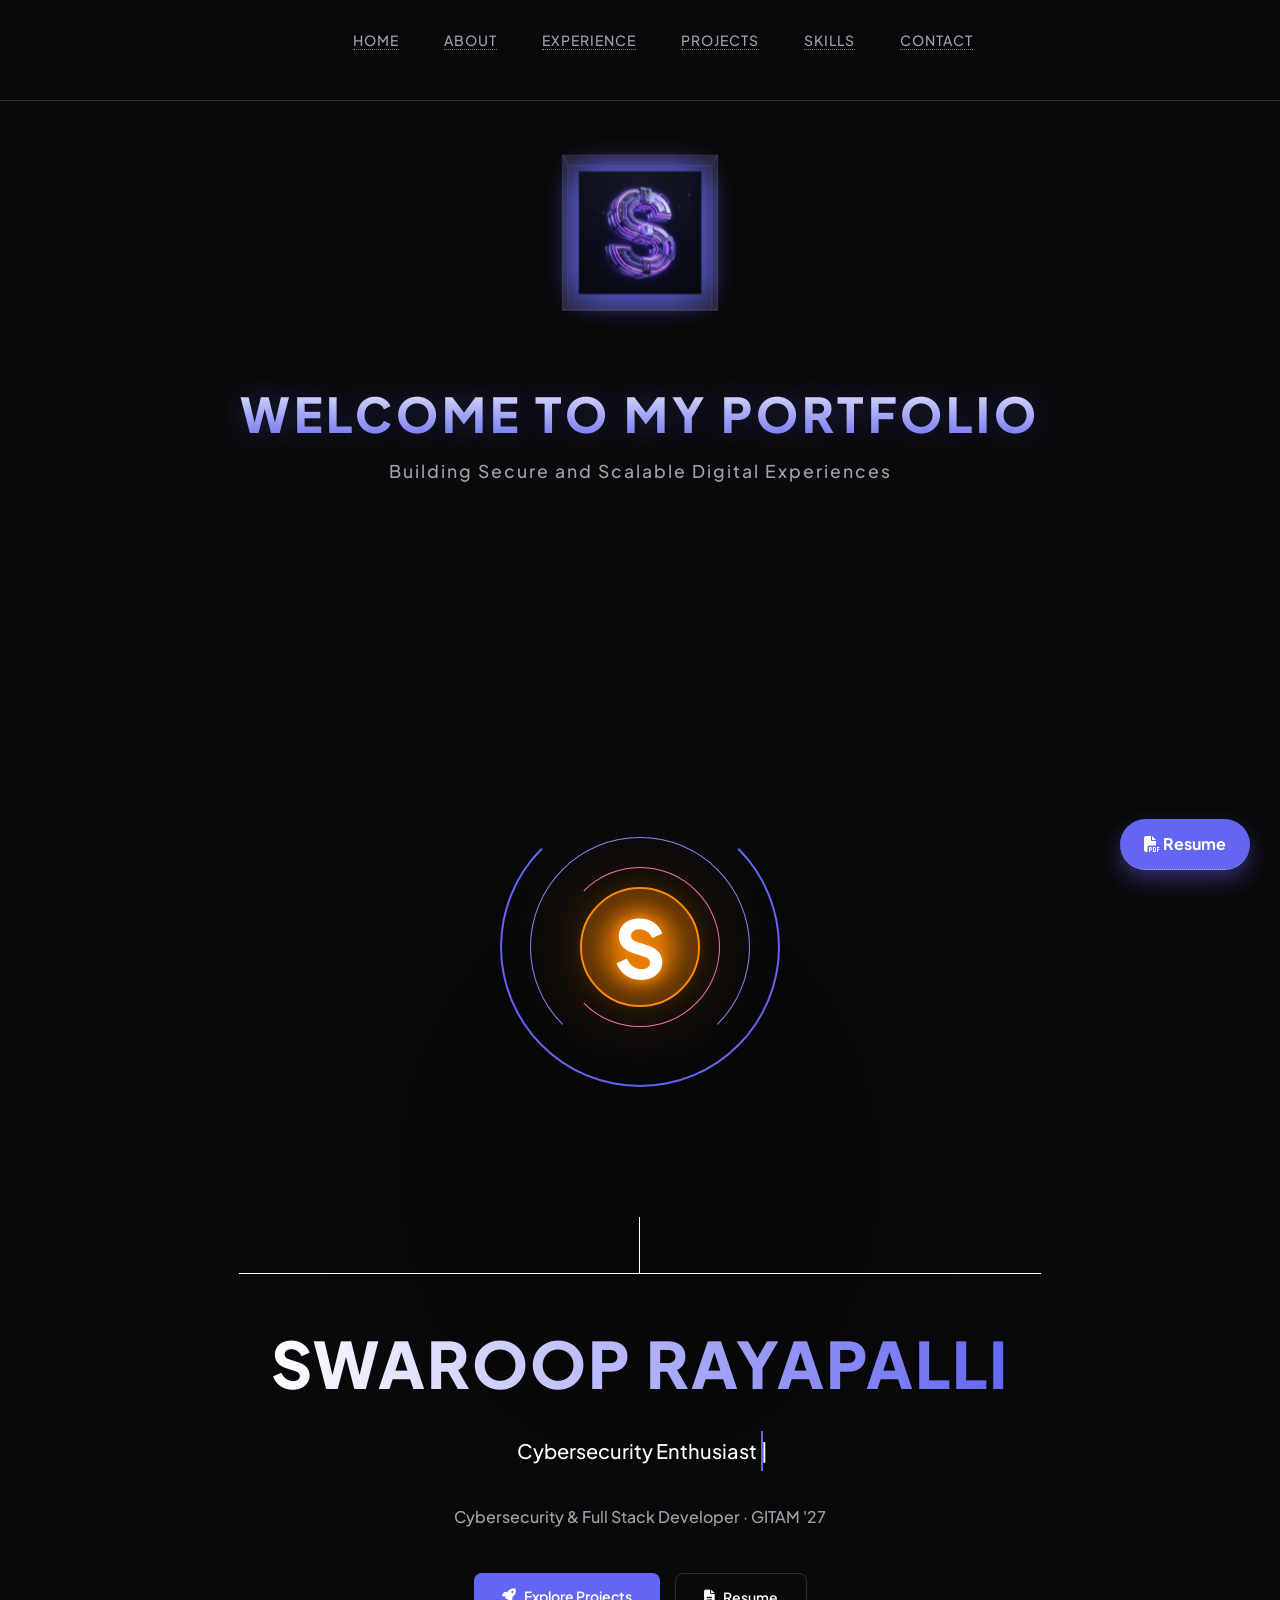
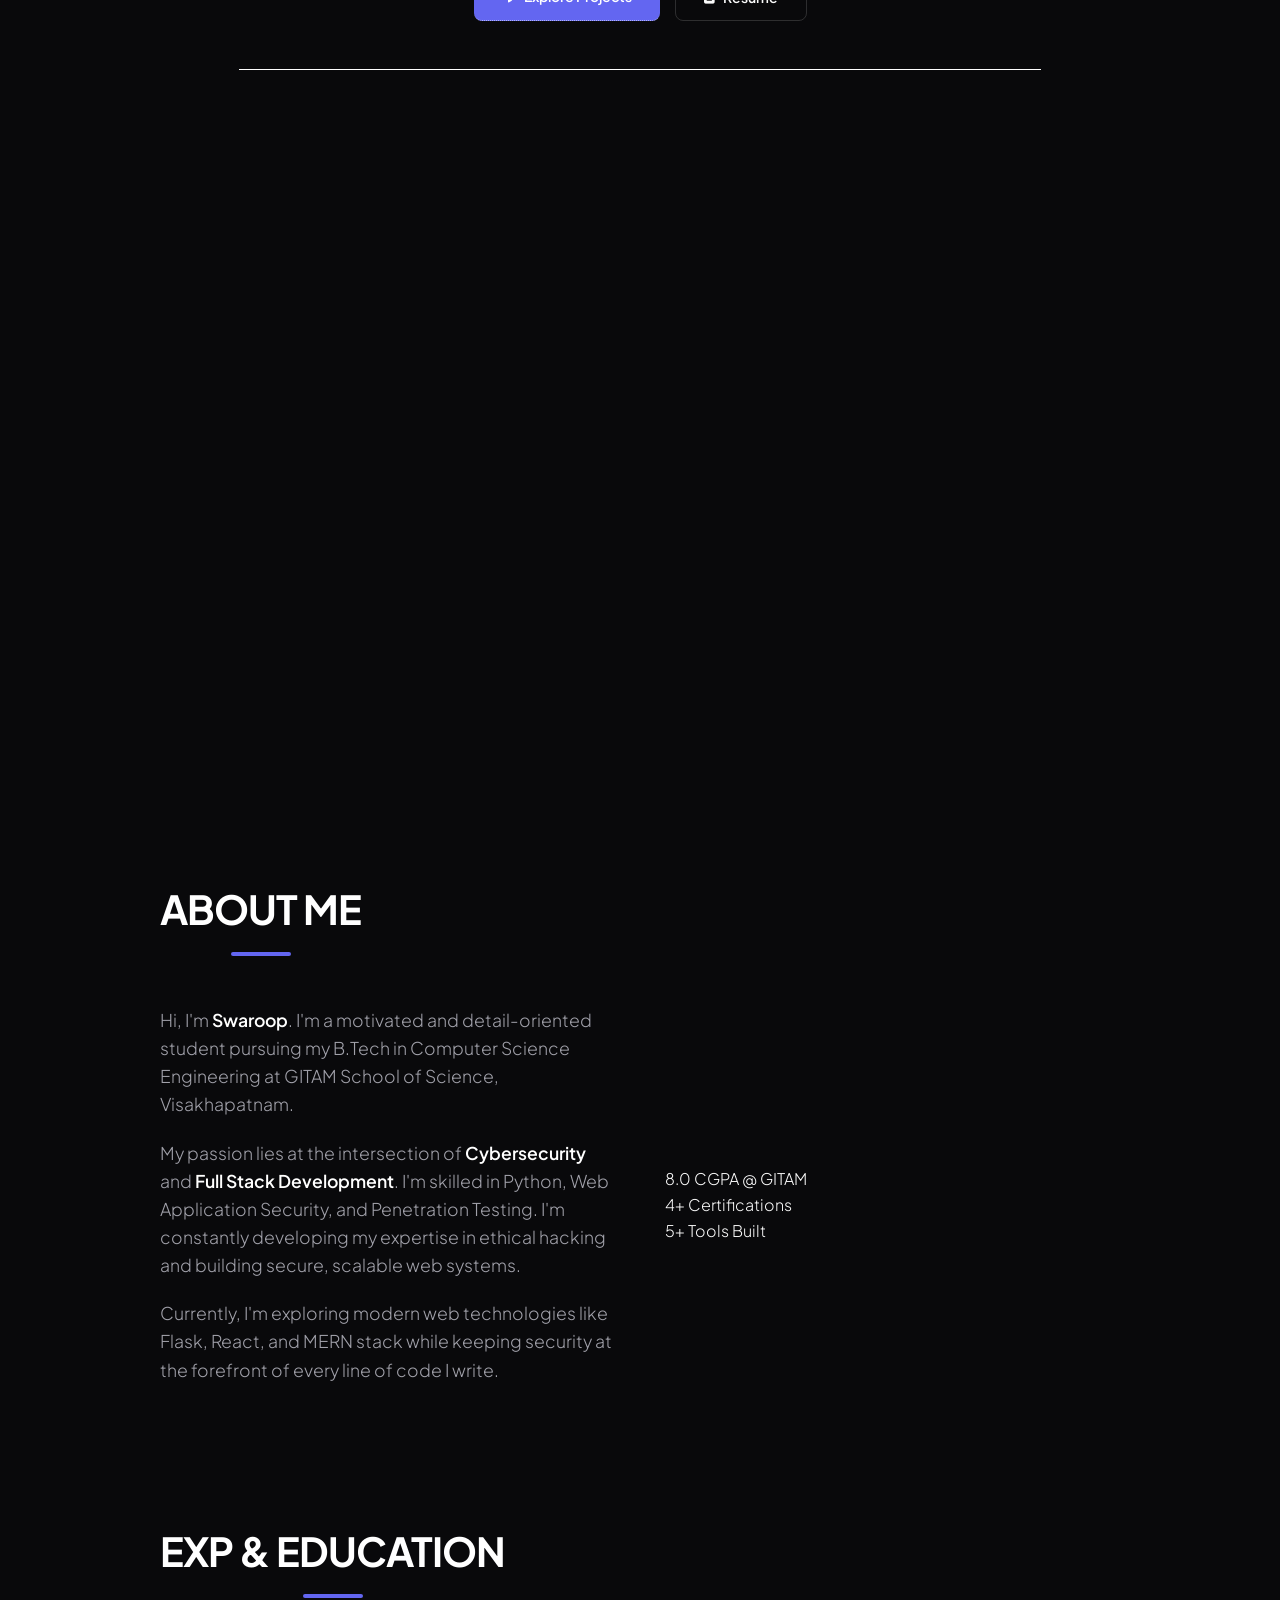
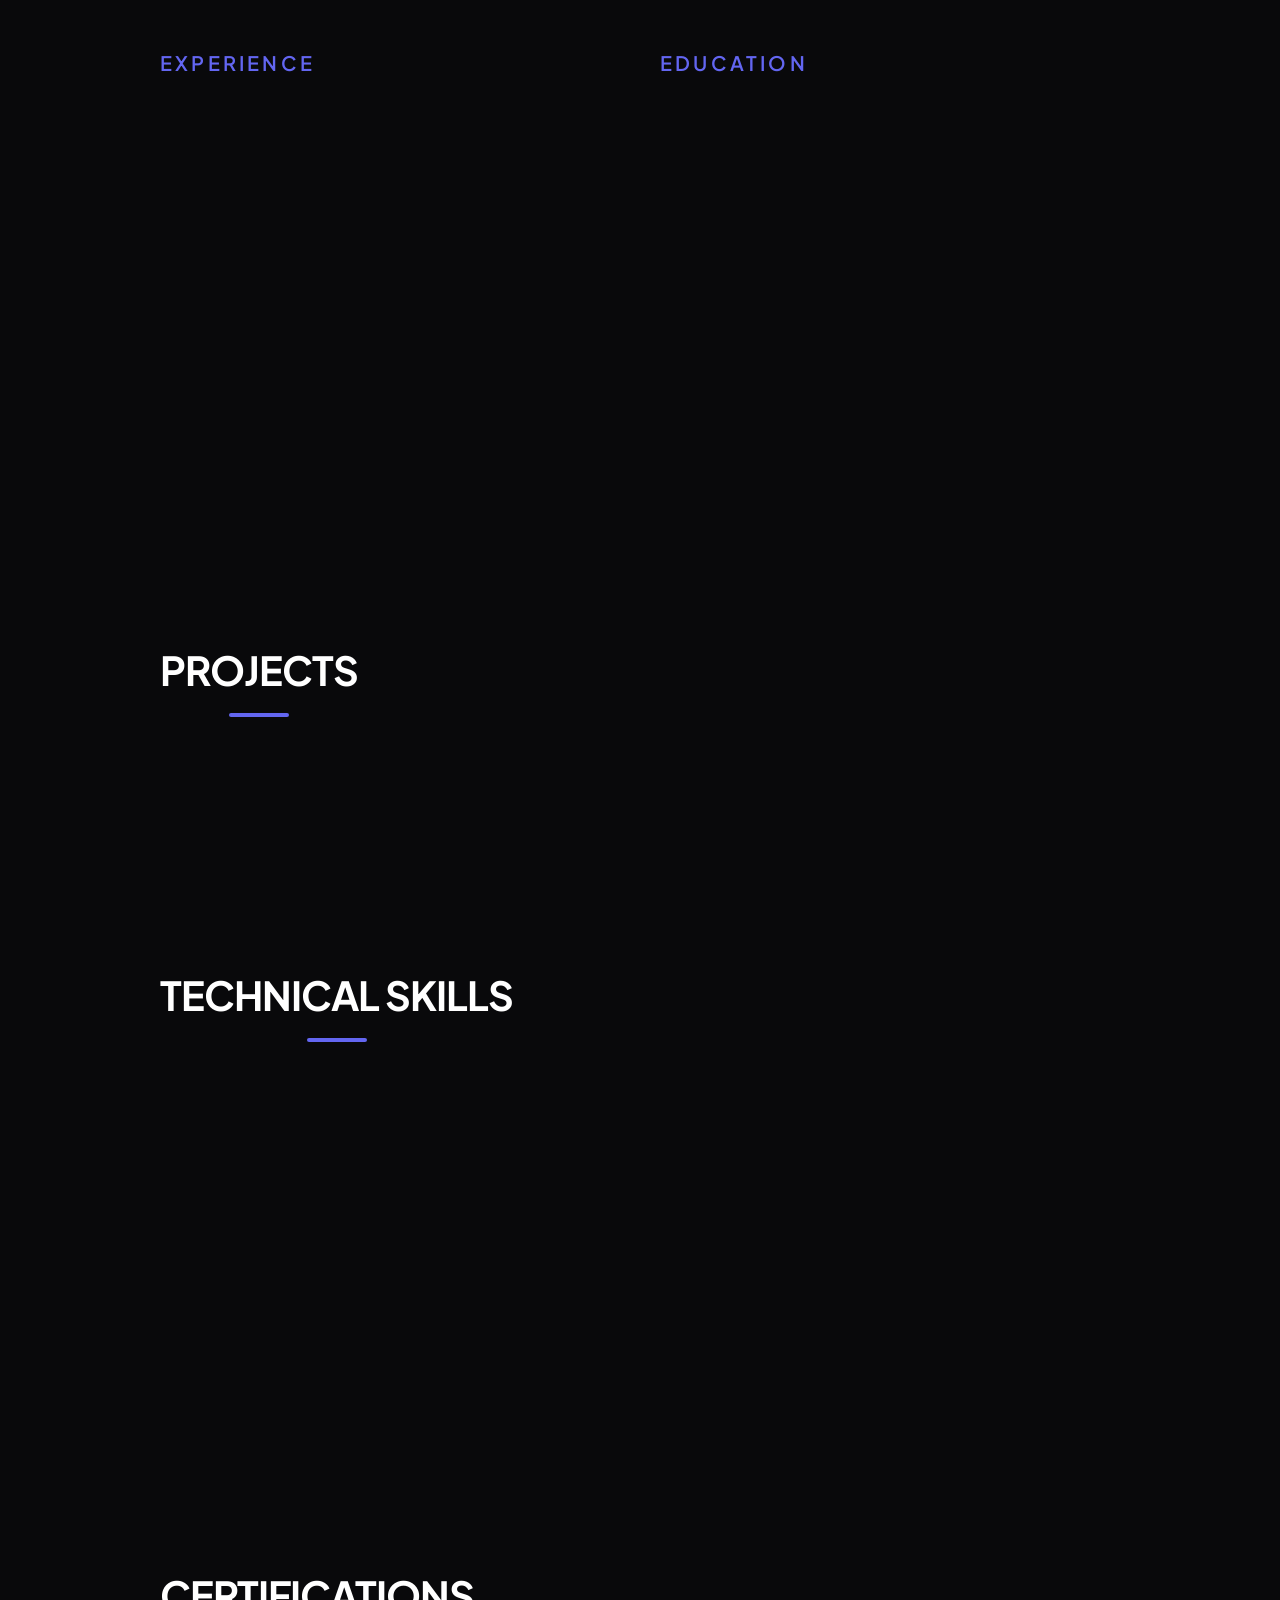
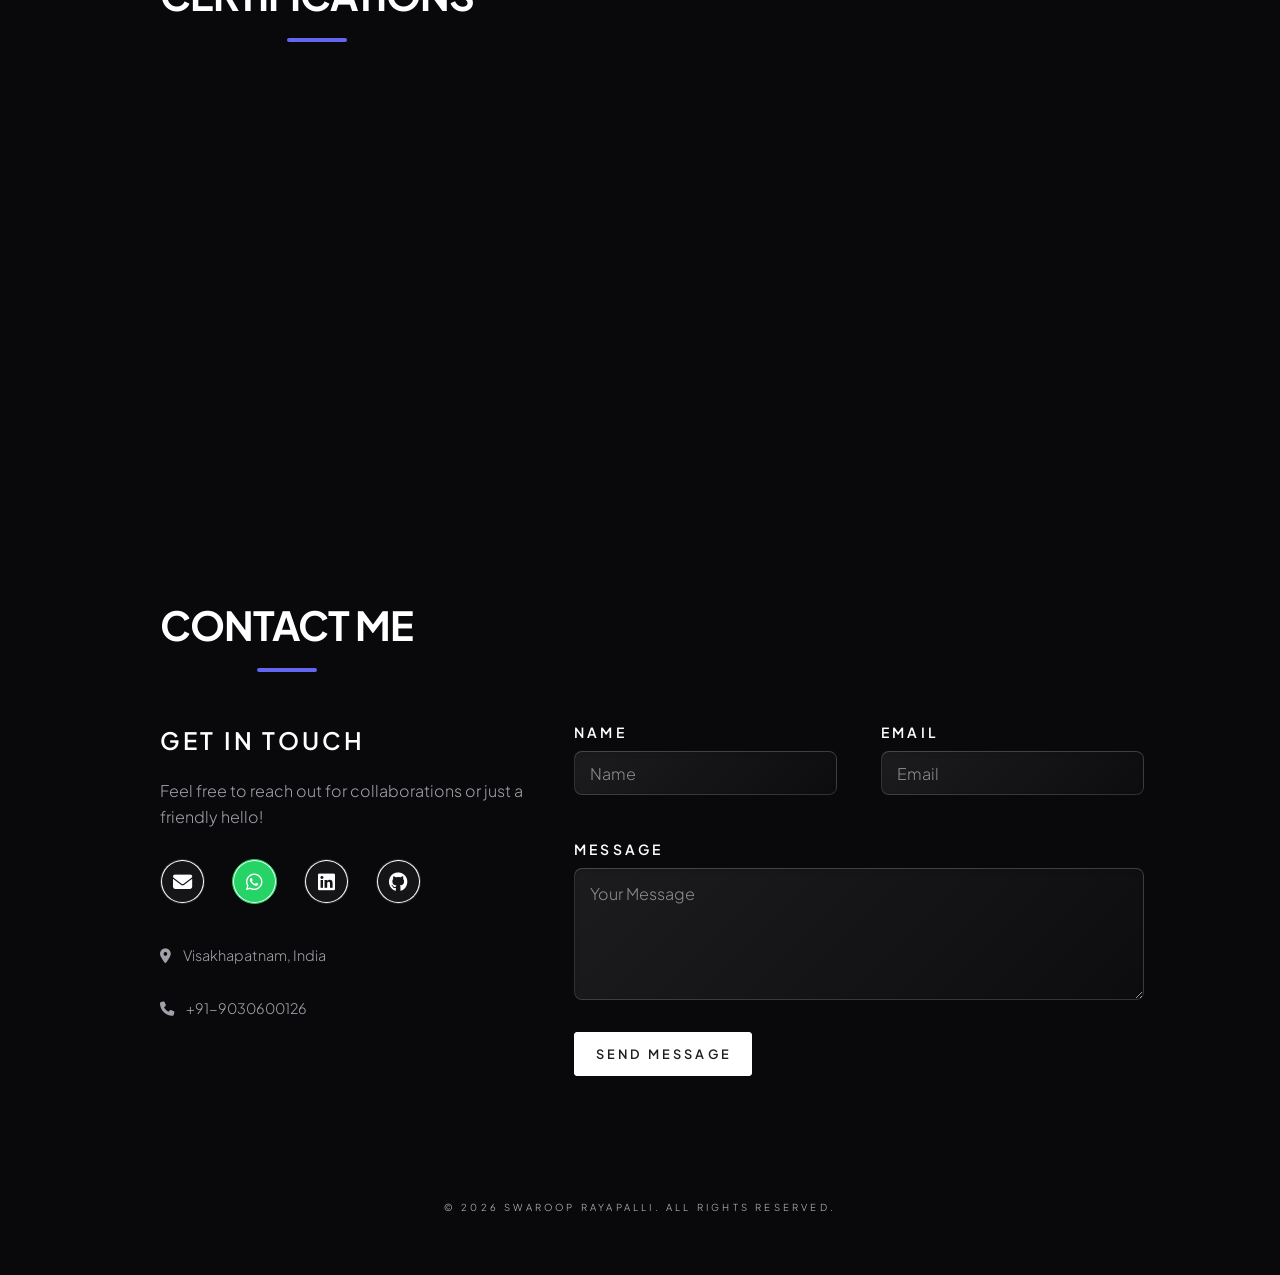
==== index.html @ e4b13bf8 "Initial Commit" ====
<!DOCTYPE HTML>
<html lang="en">

<head>
	<title>Swaroop Rayapalli Portfolio</title>
	<meta charset="utf-8" />
	<meta name="viewport" content="width=device-width, initial-scale=1, user-scalable=no" />
	<meta name="description"
		content="Swaroop Rayapalli — Cybersecurity & Full Stack Developer. B.Tech CSE at GITAM University. Exploring ethical hacking and secure web systems." />
	<link rel="stylesheet" href="assets/css/main.css" />
	<link rel="stylesheet" href="assets/css/custom.css" />
	<noscript>
		<link rel="stylesheet" href="assets/css/noscript.css" />
	</noscript>
	<!-- Font Awesome -->
	<link rel="stylesheet" href="https://cdnjs.cloudflare.com/ajax/libs/font-awesome/6.4.0/css/all.min.css" />
	<!-- Favicon -->
	<link rel="icon" type="image/png" href="images/favicon.png" />
</head>

<body>

	<!-- Scroll Progress Bar -->
	<div id="scroll-progress"></div>

	<!-- Navigation -->
	<header class="nav-container">
		<nav>
			<ul>
				<li><a href="#home" class="active">Home</a></li>
				<li><a href="#about">About</a></li>
				<li><a href="#experience">Experience</a></li>
				<li><a href="#projects">Projects</a></li>
				<li><a href="#skills">Skills</a></li>
				<li><a href="#contact">Contact</a></li>
			</ul>
		</nav>
	</header>

	<div id="wrapper">

		<!-- Home Section -->
		<article id="home" class="reveal-3d active">
			<div class="welcome-3d-wrapper">
				<div class="welcome-3d-monolith">
					<div class="monolith-face monolith-front">
						<img src="images/cyber_s_core.png" alt="Swaroop Logo">
					</div>
					<div class="monolith-face monolith-back">
						<img src="images/cyber_s_core.png" alt="">
					</div>
					<div class="monolith-face monolith-left"></div>
					<div class="monolith-face monolith-right"></div>
					<div class="monolith-face monolith-top"></div>
					<div class="monolith-face monolith-bottom"></div>
				</div>
				<div class="welcome-text-glow">
					<h2 class="welcome-title">WELCOME TO MY PORTFOLIO</h2>
					<p class="welcome-subtitle">Building Secure and Scalable Digital Experiences</p>
				</div>
			</div>
		</article>


		<!-- Main Content -->
		<div id="main">

			<!-- 3D Isometric Hub Section (Home) -->
			<header id="header">
				<div class="header-3d-visual">
					<div class="cyber-core-wrapper" onclick="toggleProfileFlip()">
						<div class="cyber-core-front">
							<div class="cyber-ring ring-1"></div>
							<div class="cyber-ring ring-2"></div>
							<div class="cyber-ring ring-3"></div>
							<div class="cyber-core">
								<span class="cyber-s">S</span>
								<div class="cyber-core-inner"></div>
								<div class="cyber-glow"></div>
							</div>
						</div>
						<div class="cyber-core-back">
							<img src="images/profile.jpeg" alt="Swaroop Profile">
						</div>
					</div>
				</div>

				<div class="content">
					<div class="inner">
						<h1>Swaroop Rayapalli</h1>
						<p><span id="typing-text"></span><span class="cursor">|</span></p>
						<p class="hero-subtitle">Cybersecurity & Full Stack Developer · GITAM '27</p>

						<div class="hero-actions">
							<a href="#projects" class="btn btn-primary"><i class="fas fa-rocket"></i> Explore
								Projects</a>
							<a href="/resume" class="btn btn-outline" target="_blank"><i class="fas fa-file-alt"></i>
								Resume</a>
						</div>
					</div>
				</div>
			</header>


			<!-- Core Identity Pillars -->
			<section class="focus-area reveal-3d">
				<div class="focus-grid">
					<div class="focus-card">
						<div class="focus-icon">
							<i class="fas fa-shield-alt"></i>
						</div>
						<h3>Cybersecurity</h3>
						<p>Hardening infrastructure & building impenetrable defenses.</p>
					</div>
					<div class="focus-card">
						<div class="focus-icon">
							<i class="fas fa-code"></i>
						</div>
						<h3>Full Stack</h3>
						<p>Crafting seamless digital experiences from API to UI.</p>
					</div>
					<div class="focus-card">
						<div class="focus-icon">
							<i class="fas fa-user-secret"></i>
						</div>
						<h3>Ethical Hacking</h3>
						<p>Protecting the digital frontier through proactive testing.</p>
					</div>
				</div>
			</section>


			<!-- About Section -->
			<article id="about" class="reveal-3d">
				<h2 class="major">About Me</h2>
				<div class="about-content">
					<div class="about-text">
						<p>
							Hi, I'm <strong>Swaroop</strong>. I'm a motivated and detail-oriented student pursuing my
							B.Tech in Computer Science Engineering at GITAM School of Science, Visakhapatnam.
						</p>
						<p>
							My passion lies at the intersection of <strong>Cybersecurity</strong> and
							<strong>Full Stack Development</strong>. I'm skilled in Python, Web Application Security,
							and Penetration Testing. I'm constantly developing my expertise in ethical hacking
							and building secure, scalable web systems.
						</p>
						<p>
							Currently, I'm exploring modern web technologies like Flask, React, and MERN stack
							while keeping security at the forefront of every line of code I write.
						</p>
					</div>
					<div class="stats-row" style="flex-wrap: wrap; justify-content: center;">
						<div class="stat-item">
							<span class="stat-number">8.0</span>
							<span class="stat-label">CGPA @ GITAM</span>
						</div>
						<div class="stat-item">
							<span class="stat-number">4+</span>
							<span class="stat-label">Certifications</span>
						</div>
						<div class="stat-item">
							<span class="stat-number">5+</span>
							<span class="stat-label">Tools Built</span>
						</div>
					</div>
				</div>
			</article>

			<!-- Experience & Education Section -->
			<article id="experience" class="reveal-3d">
				<h2 class="major">Exp &amp; Education</h2>

				<div class="timeline-grid">
					<div>
						<h3 style="font-size: 1.25rem; margin-bottom: 25px; color: var(--accent);">Experience</h3>
						<div class="timeline-item">
							<span class="period">June 2025 – July 2025</span>
							<h4>Cyber Security Intern</h4>
							<p style="color: #fff; font-weight:600; margin-bottom: 5px;">1Stop Solution</p>
							<p>Built internal cybersecurity tools for vulnerability scanning and testing. Assisted in
								penetration testing and bug fixing for client applications.</p>
						</div>
					</div>
					<div>
						<h3 style="font-size: 1.25rem; margin-bottom: 25px; color: var(--accent);">Education</h3>
						<div class="timeline-item" style="margin-bottom: 20px;">
							<span class="period">2023 – 2027</span>
							<h4>B.Tech CSE</h4>
							<p style="color: #fff; font-weight:600; margin-bottom: 5px;">GITAM School of Science</p>
							<p>Pursuing Bachelor of Technology in Computer Science Engineering. Current CGPA: 8.0/10</p>
						</div>
						<div class="timeline-item">
							<span class="period">Graduated 2022</span>
							<h4>Class XII (CBSE)</h4>
							<p>Completed Class XII with 75% score.</p>
						</div>
					</div>
				</div>
			</article>

			<!-- Projects Section -->
			<article id="projects" class="reveal-3d">
				<h2 class="major">Projects</h2>
				<div class="project-grid" id="project-grid">
					<!-- Project cards dynamically loaded via JS -->
				</div>
			</article>

			<!-- Skills Section -->
			<article id="skills" class="reveal-3d">
				<h2 class="major">Technical Skills</h2>

				<div class="skills-container stagger-3d">
					<div class="skill-category">
						<h3><i class="fas fa-shield-halved"></i> Cybersecurity</h3>
						<div class="skills-list">
							<span class="skill-item">OWASP</span>
							<span class="skill-item">Burp Suite</span>
							<span class="skill-item">Penetration Testing</span>
							<span class="skill-item">XSS</span>
							<span class="skill-item">Reconnaissance</span>
							<span class="skill-item">Vulnerability Assessment</span>
						</div>
					</div>

					<div class="skill-category">
						<h3><i class="fas fa-code"></i> Development</h3>
						<div class="skills-list">
							<span class="skill-item">Python</span>
							<span class="skill-item">JavaScript</span>
							<span class="skill-item">Java</span>
							<span class="skill-item">Flask</span>
							<span class="skill-item">React.js</span>
							<span class="skill-item">Node.js</span>
							<span class="skill-item">REST APIs</span>
							<span class="skill-item">PostgreSQL</span>
						</div>
					</div>

					<div class="skill-category">
						<h3><i class="fas fa-tools"></i> Tools &amp; Others</h3>
						<div class="skills-list">
							<span class="skill-item">Kali Linux</span>
							<span class="skill-item">Nmap</span>
							<span class="skill-item">Wireshark</span>
							<span class="skill-item">Postman</span>
							<span class="skill-item">Git</span>
							<span class="skill-item">VS Code</span>
							<span class="skill-item">Prompt Engineering</span>
						</div>
					</div>
				</div>
			</article>

			<!-- Certifications Section -->
			<article id="certifications" class="reveal-3d">
				<h2 class="major">Certifications</h2>
				<div class="timeline-grid">
					<div class="timeline-item">
						<span class="period">June 2025</span>
						<h4>Ethical Hacking</h4>
						<p>Hackingflix (Cybersecurity &amp; Ethical Hacking)</p>
					</div>
					<div class="timeline-item">
						<span class="period">June 2025</span>
						<h4>Tech &amp; AI</h4>
						<p>Infosys Certification</p>
					</div>
					<div class="timeline-item">
						<span class="period">Sept 2025</span>
						<h4>AI for Techies</h4>
						<p>Recognized professional certification</p>
					</div>
					<div class="timeline-item">
						<span class="period">Sept 2025</span>
						<h4>SCOA</h4>
						<p>Security &amp; Cloud Operations Associate</p>
					</div>
				</div>
			</article>

			<!-- Contact Section -->
			<article id="contact" class="reveal-3d">
				<h2 class="major">Contact Me</h2>
				<div class="contact-grid">
					<div class="contact-info">
						<h3>Get In Touch</h3>
						<p>Feel free to reach out for collaborations or just a friendly hello!</p>
						<ul class="icons" style="margin-bottom: 40px;">
							<li><a href="mailto:rswaroop0608@gmail.com" class="icon solid fa-envelope"><span
										class="label">Email</span></a></li>
							<li><a href="https://wa.me/919030600126" target="_blank"
									class="icon brands fa-whatsapp highlight-whatsapp"><span
										class="label">WhatsApp</span></a></li>
							<li><a href="https://www.linkedin.com/in/swaroop-rayapalli-aa8682293?utm_source=share&utm_campaign=share_via&utm_content=profile&utm_medium=android_app"
									target="_blank" class="icon brands fa-linkedin"><span
										class="label">LinkedIn</span></a>
							</li>
							<li><a href="https://github.com/Swaroop-Rayapalli" target="_blank"
									class="icon brands fa-github"><span class="label">GitHub</span></a></li>
						</ul>
						<div style="color: var(--text-muted); font-size: 0.9rem;">
							<p><i class="fas fa-location-dot" style="margin-right: 10px;"></i> Visakhapatnam, India</p>
							<p><i class="fas fa-phone" style="margin-right: 10px;"></i> +91-9030600126</p>
						</div>
					</div>
					<div class="contact-form-wrap">
						<form id="contact-form" method="post" action="/contact">
							<div class="fields">
								<div class="field half">
									<label for="name">Name</label>
									<input type="text" name="name" id="name" placeholder="Name" autocomplete="name" required />
								</div>
								<div class="field half">
									<label for="email">Email</label>
									<input type="email" name="email" id="email" placeholder="Email" autocomplete="email" required />
								</div>
								<div class="field">
									<label for="message">Message</label>
									<textarea name="message" id="message" rows="4" placeholder="Your Message"
										required></textarea>
								</div>
							</div>
							<ul class="actions">
								<li><input type="submit" value="Send Message" class="primary" id="contact-submit" />
								</li>
							</ul>
						</form>
					</div>
				</div>
			</article>

		</div>

		<!-- Footer -->
		<footer id="footer">
			<p class="copyright">&copy; 2026 Swaroop Rayapalli. All rights reserved.</p>
		</footer>

	</div>

	<!-- Project Modal Overlay -->
	<div id="project-modal" class="modal-overlay">
		<div class="modal-content">
			<button class="modal-close" onclick="closeModal()"><i class="fas fa-times"></i></button>
			<div class="modal-image">
				<img id="modal-img" src="" alt="Project Image">
			</div>
			<div class="modal-body">
				<h2 id="modal-title">Project Title</h2>
				<div id="modal-tech" class="tech-tags" style="margin-bottom: 15px;"></div>
				<p id="modal-desc">Project Description</p>
				<div class="modal-links">
					<a id="modal-demo" href="#" target="_blank" class="btn btn-primary" style="display: none;"><i
							class="fas fa-external-link-alt"></i> Live Demo</a>
					<a id="modal-github" href="#" target="_blank" class="btn btn-outline" style="display: none;"><i
							class="fab fa-github"></i> GitHub</a>
				</div>
			</div>
		</div>
	</div>


	<!-- Sticky Resume Button -->
	<a href="/resume" class="resume-btn" target="_blank">
		<i class="fas fa-file-pdf"></i> Resume
	</a>

	<!-- Toast Notification -->
	<div id="contact-toast"></div>

	<!-- Scripts -->
	<script src="assets/js/jquery.min.js"></script>
	<script src="assets/js/browser.min.js"></script>
	<script src="assets/js/breakpoints.min.js"></script>
	<script src="assets/js/util.js"></script>
	<!-- Custom Portfolio Script -->
	<script src="assets/js/portfolio.js"></script>

</body>

</html>
---- assets/css/main.css ----
@import url(fontawesome-all.min.css);
@import url("https://fonts.googleapis.com/css?family=Source+Sans+Pro:300italic,600italic,300,600");

/*
	Dimension by HTML5 UP
	html5up.net | @ajlkn
	Free for personal and commercial use under the CCA 3.0 license (html5up.net/license)
*/

html,
body,
div,
span,
applet,
object,
iframe,
h1,
h2,
h3,
h4,
h5,
h6,
p,
blockquote,
pre,
a,
abbr,
acronym,
address,
big,
cite,
code,
del,
dfn,
em,
img,
ins,
kbd,
q,
s,
samp,
small,
strike,
strong,
sub,
sup,
tt,
var,
b,
u,
i,
center,
dl,
dt,
dd,
ol,
ul,
li,
fieldset,
form,
label,
legend,
table,
caption,
tbody,
tfoot,
thead,
tr,
th,
td,
article,
aside,
canvas,
details,
embed,
figure,
figcaption,
footer,
header,
hgroup,
menu,
nav,
output,
ruby,
section,
summary,
time,
mark,
audio,
video {
	margin: 0;
	padding: 0;
	border: 0;
	font-size: 100%;
	font: inherit;
	vertical-align: baseline;
}

article,
aside,
details,
figcaption,
figure,
footer,
header,
hgroup,
menu,
nav,
section {
	display: block;
}

body {
	line-height: 1;
}

ol,
ul {
	list-style: none;
}

blockquote,
q {
	quotes: none;
}

blockquote:before,
blockquote:after,
q:before,
q:after {
	content: '';
	content: none;
}

table {
	border-collapse: collapse;
	border-spacing: 0;
}

body {
	-webkit-text-size-adjust: none;
}

mark {
	background-color: transparent;
	color: inherit;
}

input::-moz-focus-inner {
	border: 0;
	padding: 0;
}

input,
select,
textarea {
	-moz-appearance: none;
	-webkit-appearance: none;
	-ms-appearance: none;
	appearance: none;
}

/* Basic */

@-ms-viewport {
	width: device-width;
}

@media screen and (max-width: 480px) {

	html,
	body {
		min-width: 320px;
	}

}

html {
	box-sizing: border-box;
}

*,
*:before,
*:after {
	box-sizing: inherit;
}

body {
	background: #1b1f22;
}

body.is-preload *,
body.is-preload *:before,
body.is-preload *:after {
	-moz-animation: none !important;
	-webkit-animation: none !important;
	-ms-animation: none !important;
	animation: none !important;
	-moz-transition: none !important;
	-webkit-transition: none !important;
	-ms-transition: none !important;
	transition: none !important;
}

/* Type */

html {
	font-size: 16pt;
}

@media screen and (max-width: 1680px) {

	html {
		font-size: 12pt;
	}

}

@media screen and (max-width: 736px) {

	html {
		font-size: 11pt;
	}

}

@media screen and (max-width: 360px) {

	html {
		font-size: 10pt;
	}

}

body,
input,
select,
textarea {
	color: #ffffff;
	font-family: "Source Sans Pro", sans-serif;
	font-weight: 300;
	font-size: 1rem;
	line-height: 1.65;
}

a {
	-moz-transition: color 0.2s ease-in-out, background-color 0.2s ease-in-out, border-bottom-color 0.2s ease-in-out;
	-webkit-transition: color 0.2s ease-in-out, background-color 0.2s ease-in-out, border-bottom-color 0.2s ease-in-out;
	-ms-transition: color 0.2s ease-in-out, background-color 0.2s ease-in-out, border-bottom-color 0.2s ease-in-out;
	transition: color 0.2s ease-in-out, background-color 0.2s ease-in-out, border-bottom-color 0.2s ease-in-out;
	border-bottom: dotted 1px rgba(255, 255, 255, 0.5);
	text-decoration: none;
	color: inherit;
}

a:hover {
	border-bottom-color: transparent;
}

strong,
b {
	color: #ffffff;
	font-weight: 600;
}

em,
i {
	font-style: italic;
}

p {
	margin: 0 0 2rem 0;
}

h1,
h2,
h3,
h4,
h5,
h6 {
	color: #ffffff;
	font-weight: 600;
	line-height: 1.5;
	margin: 0 0 1rem 0;
	text-transform: uppercase;
	letter-spacing: 0.2rem;
}

h1 a,
h2 a,
h3 a,
h4 a,
h5 a,
h6 a {
	color: inherit;
	text-decoration: none;
}

h1.major,
h2.major,
h3.major,
h4.major,
h5.major,
h6.major {
	border-bottom: solid 1px #ffffff;
	width: -moz-max-content;
	width: -webkit-max-content;
	width: -ms-max-content;
	width: max-content;
	padding-bottom: 0.5rem;
	margin: 0 0 2rem 0;
}

h1 {
	font-size: 2.25rem;
	line-height: 1.3;
	letter-spacing: 0.5rem;
}

h2 {
	font-size: 1.5rem;
	line-height: 1.4;
	letter-spacing: 0.5rem;
}

h3 {
	font-size: 1rem;
}

h4 {
	font-size: 0.8rem;
}

h5 {
	font-size: 0.7rem;
}

h6 {
	font-size: 0.6rem;
}

@media screen and (max-width: 736px) {

	h1 {
		font-size: 1.75rem;
		line-height: 1.4;
	}

	h2 {
		font-size: 1.25em;
		line-height: 1.5;
	}

}

sub {
	font-size: 0.8rem;
	position: relative;
	top: 0.5rem;
}

sup {
	font-size: 0.8rem;
	position: relative;
	top: -0.5rem;
}

blockquote {
	border-left: solid 4px #ffffff;
	font-style: italic;
	margin: 0 0 2rem 0;
	padding: 0.5rem 0 0.5rem 2rem;
}

code {
	background: rgba(255, 255, 255, 0.075);
	border-radius: 4px;
	font-family: "Courier New", monospace;
	font-size: 0.9rem;
	margin: 0 0.25rem;
	padding: 0.25rem 0.65rem;
}

pre {
	-webkit-overflow-scrolling: touch;
	font-family: "Courier New", monospace;
	font-size: 0.9rem;
	margin: 0 0 2rem 0;
}

pre code {
	display: block;
	line-height: 1.75;
	padding: 1rem 1.5rem;
	overflow-x: auto;
}

hr {
	border: 0;
	border-bottom: solid 1px #ffffff;
	margin: 2.75rem 0;
}

.align-left {
	text-align: left;
}

.align-center {
	text-align: center;
}

.align-right {
	text-align: right;
}

/* Form */

form {
	margin: 0 0 2rem 0;
}

form> :last-child {
	margin-bottom: 0;
}

form>.fields {
	display: -moz-flex;
	display: -webkit-flex;
	display: -ms-flex;
	display: flex;
	-moz-flex-wrap: wrap;
	-webkit-flex-wrap: wrap;
	-ms-flex-wrap: wrap;
	flex-wrap: wrap;
	width: calc(100% + 3rem);
	margin: -1.5rem 0 2rem -1.5rem;
}

form>.fields>.field {
	-moz-flex-grow: 0;
	-webkit-flex-grow: 0;
	-ms-flex-grow: 0;
	flex-grow: 0;
	-moz-flex-shrink: 0;
	-webkit-flex-shrink: 0;
	-ms-flex-shrink: 0;
	flex-shrink: 0;
	padding: 1.5rem 0 0 1.5rem;
	width: calc(100% - 1.5rem);
}

form>.fields>.field.half {
	width: calc(50% - 0.75rem);
}

form>.fields>.field.third {
	width: calc(100%/3 - 0.5rem);
}

form>.fields>.field.quarter {
	width: calc(25% - 0.375rem);
}

@media screen and (max-width: 480px) {

	form>.fields {
		width: calc(100% + 3rem);
		margin: -1.5rem 0 2rem -1.5rem;
	}

	form>.fields>.field {
		padding: 1.5rem 0 0 1.5rem;
		width: calc(100% - 1.5rem);
	}

	form>.fields>.field.half {
		width: calc(100% - 1.5rem);
	}

	form>.fields>.field.third {
		width: calc(100% - 1.5rem);
	}

	form>.fields>.field.quarter {
		width: calc(100% - 1.5rem);
	}

}

label {
	color: #ffffff;
	display: block;
	font-size: 0.8rem;
	font-weight: 300;
	letter-spacing: 0.2rem;
	line-height: 1.5;
	margin: 0 0 1rem 0;
	text-transform: uppercase;
}

input[type="text"],
input[type="password"],
input[type="email"],
input[type="tel"],
select,
textarea {
	-moz-appearance: none;
	-webkit-appearance: none;
	-ms-appearance: none;
	appearance: none;
	-moz-transition: border-color 0.2s ease-in-out, box-shadow 0.2s ease-in-out, background-color 0.2s ease-in-out;
	-webkit-transition: border-color 0.2s ease-in-out, box-shadow 0.2s ease-in-out, background-color 0.2s ease-in-out;
	-ms-transition: border-color 0.2s ease-in-out, box-shadow 0.2s ease-in-out, background-color 0.2s ease-in-out;
	transition: border-color 0.2s ease-in-out, box-shadow 0.2s ease-in-out, background-color 0.2s ease-in-out;
	background-color: transparent;
	border-radius: 4px;
	border: solid 1px #ffffff;
	color: inherit;
	display: block;
	outline: 0;
	padding: 0 1rem;
	text-decoration: none;
	width: 100%;
}

input[type="text"]:invalid,
input[type="password"]:invalid,
input[type="email"]:invalid,
input[type="tel"]:invalid,
select:invalid,
textarea:invalid {
	box-shadow: none;
}

input[type="text"]:focus,
input[type="password"]:focus,
input[type="email"]:focus,
input[type="tel"]:focus,
select:focus,
textarea:focus {
	background: rgba(255, 255, 255, 0.075);
	border-color: #ffffff;
	box-shadow: 0 0 0 1px #ffffff;
}

select {
	background-image: url("data:image/svg+xml;charset=utf8,%3Csvg xmlns='http://www.w3.org/2000/svg' width='40' height='40' preserveAspectRatio='none' viewBox='0 0 40 40'%3E%3Cpath d='M9.4,12.3l10.4,10.4l10.4-10.4c0.2-0.2,0.5-0.4,0.9-0.4c0.3,0,0.6,0.1,0.9,0.4l3.3,3.3c0.2,0.2,0.4,0.5,0.4,0.9 c0,0.4-0.1,0.6-0.4,0.9L20.7,31.9c-0.2,0.2-0.5,0.4-0.9,0.4c-0.3,0-0.6-0.1-0.9-0.4L4.3,17.3c-0.2-0.2-0.4-0.5-0.4-0.9 c0-0.4,0.1-0.6,0.4-0.9l3.3-3.3c0.2-0.2,0.5-0.4,0.9-0.4S9.1,12.1,9.4,12.3z' fill='%23ffffff' /%3E%3C/svg%3E");
	background-size: 1.25rem;
	background-repeat: no-repeat;
	background-position: calc(100% - 1rem) center;
	height: 2.75rem;
	padding-right: 2.75rem;
	text-overflow: ellipsis;
}

select option {
	color: #ffffff;
	background: #1b1f22;
}

select:focus::-ms-value {
	background-color: transparent;
}

select::-ms-expand {
	display: none;
}

input[type="text"],
input[type="password"],
input[type="email"],
select {
	height: 2.75rem;
}

textarea {
	padding: 0.75rem 1rem;
}

input[type="checkbox"],
input[type="radio"] {
	-moz-appearance: none;
	-webkit-appearance: none;
	-ms-appearance: none;
	appearance: none;
	display: block;
	float: left;
	margin-right: -2rem;
	opacity: 0;
	width: 1rem;
	z-index: -1;
}

input[type="checkbox"]+label,
input[type="radio"]+label {
	text-decoration: none;
	-moz-user-select: none;
	-webkit-user-select: none;
	-ms-user-select: none;
	user-select: none;
	color: #ffffff;
	cursor: pointer;
	display: inline-block;
	font-size: 0.8rem;
	font-weight: 300;
	margin: 0 0 0.5rem 0;
	padding-left: 2.65rem;
	padding-right: 0.75rem;
	position: relative;
}

input[type="checkbox"]+label:before,
input[type="radio"]+label:before {
	-moz-osx-font-smoothing: grayscale;
	-webkit-font-smoothing: antialiased;
	display: inline-block;
	font-style: normal;
	font-variant: normal;
	text-rendering: auto;
	line-height: 1;
	text-transform: none !important;
	font-family: 'Font Awesome 5 Free';
	font-weight: 900;
}

input[type="checkbox"]+label:before,
input[type="radio"]+label:before {
	-moz-transition: border-color 0.2s ease-in-out, box-shadow 0.2s ease-in-out, background-color 0.2s ease-in-out;
	-webkit-transition: border-color 0.2s ease-in-out, box-shadow 0.2s ease-in-out, background-color 0.2s ease-in-out;
	-ms-transition: border-color 0.2s ease-in-out, box-shadow 0.2s ease-in-out, background-color 0.2s ease-in-out;
	transition: border-color 0.2s ease-in-out, box-shadow 0.2s ease-in-out, background-color 0.2s ease-in-out;
	border-radius: 4px;
	border: solid 1px #ffffff;
	content: '';
	display: inline-block;
	height: 1.65rem;
	left: 0;
	line-height: 1.65rem;
	position: absolute;
	text-align: center;
	top: -0.15rem;
	width: 1.65rem;
}

input[type="checkbox"]:checked+label:before,
input[type="radio"]:checked+label:before {
	background: #ffffff !important;
	border-color: #ffffff !important;
	color: #1b1f22;
	content: '\f00c';
}

input[type="checkbox"]:focus+label:before,
input[type="radio"]:focus+label:before {
	background: rgba(255, 255, 255, 0.075);
	border-color: #ffffff;
	box-shadow: 0 0 0 1px #ffffff;
}

input[type="checkbox"]+label:before {
	border-radius: 4px;
}

input[type="radio"]+label:before {
	border-radius: 100%;
}

::-webkit-input-placeholder {
	color: rgba(255, 255, 255, 0.5) !important;
	opacity: 1.0;
}

:-moz-placeholder {
	color: rgba(255, 255, 255, 0.5) !important;
	opacity: 1.0;
}

::-moz-placeholder {
	color: rgba(255, 255, 255, 0.5) !important;
	opacity: 1.0;
}

:-ms-input-placeholder {
	color: rgba(255, 255, 255, 0.5) !important;
	opacity: 1.0;
}

.formerize-placeholder {
	color: rgba(255, 255, 255, 0.5) !important;
	opacity: 1.0;
}

/* Box */

.box {
	border-radius: 4px;
	border: solid 1px #ffffff;
	margin-bottom: 2rem;
	padding: 1.5em;
}

.box> :last-child,
.box> :last-child> :last-child,
.box> :last-child> :last-child> :last-child {
	margin-bottom: 0;
}

.box.alt {
	border: 0;
	border-radius: 0;
	padding: 0;
}

/* Icon */

.icon {
	text-decoration: none;
	border-bottom: none;
	position: relative;
}

.icon:before {
	-moz-osx-font-smoothing: grayscale;
	-webkit-font-smoothing: antialiased;
	display: inline-block;
	font-style: normal;
	font-variant: normal;
	text-rendering: auto;
	line-height: 1;
	text-transform: none !important;
	font-family: 'Font Awesome 5 Free';
	font-weight: 400;
}

.icon>.label {
	display: none;
}

.icon:before {
	line-height: inherit;
}

.icon.solid:before {
	font-weight: 900;
}

.icon.brands:before {
	font-family: 'Font Awesome 5 Brands';
}

/* Image */

.image {
	border-radius: 4px;
	border: 0;
	display: inline-block;
	position: relative;
}

.image:before {
	pointer-events: none;
	background-image: url("../../images/overlay.png");
	background-color: rgba(19, 21, 25, 0.5);
	border-radius: 4px;
	content: '';
	display: block;
	height: 100%;
	left: 0;
	opacity: 0.5;
	position: absolute;
	top: 0;
	width: 100%;
}

.image img {
	border-radius: 4px;
	display: block;
}

.image.left,
.image.right {
	max-width: 40%;
}

.image.left img,
.image.right img {
	width: 100%;
}

.image.left {
	float: left;
	padding: 0 1.5em 1em 0;
	top: 0.25em;
}

.image.right {
	float: right;
	padding: 0 0 1em 1.5em;
	top: 0.25em;
}

.image.fit {
	display: block;
	margin: 0 0 2rem 0;
	width: 100%;
}

.image.fit img {
	width: 100%;
}

.image.main {
	display: block;
	margin: 2.5rem 0;
	width: 100%;
}

.image.main img {
	width: 100%;
}

@media screen and (max-width: 736px) {

	.image.main {
		margin: 2rem 0;
	}

}

@media screen and (max-width: 480px) {

	.image.main {
		margin: 1.5rem 0;
	}

}

/* List */

ol {
	list-style: decimal;
	margin: 0 0 2rem 0;
	padding-left: 1.25em;
}

ol li {
	padding-left: 0.25em;
}

ul {
	list-style: disc;
	margin: 0 0 2rem 0;
	padding-left: 1em;
}

ul li {
	padding-left: 0.5em;
}

ul.alt {
	list-style: none;
	padding-left: 0;
}

ul.alt li {
	border-top: solid 1px #ffffff;
	padding: 0.5em 0;
}

ul.alt li:first-child {
	border-top: 0;
	padding-top: 0;
}

dl {
	margin: 0 0 2rem 0;
}

dl dt {
	display: block;
	font-weight: 600;
	margin: 0 0 1rem 0;
}

dl dd {
	margin-left: 2rem;
}

/* Actions */

ul.actions {
	display: -moz-flex;
	display: -webkit-flex;
	display: -ms-flex;
	display: flex;
	cursor: default;
	list-style: none;
	margin-left: -1rem;
	padding-left: 0;
}

ul.actions li {
	padding: 0 0 0 1rem;
	vertical-align: middle;
}

ul.actions.special {
	-moz-justify-content: center;
	-webkit-justify-content: center;
	-ms-justify-content: center;
	justify-content: center;
	width: 100%;
	margin-left: 0;
}

ul.actions.special li:first-child {
	padding-left: 0;
}

ul.actions.stacked {
	-moz-flex-direction: column;
	-webkit-flex-direction: column;
	-ms-flex-direction: column;
	flex-direction: column;
	margin-left: 0;
}

ul.actions.stacked li {
	padding: 1.3rem 0 0 0;
}

ul.actions.stacked li:first-child {
	padding-top: 0;
}

ul.actions.fit {
	width: calc(100% + 1rem);
}

ul.actions.fit li {
	-moz-flex-grow: 1;
	-webkit-flex-grow: 1;
	-ms-flex-grow: 1;
	flex-grow: 1;
	-moz-flex-shrink: 1;
	-webkit-flex-shrink: 1;
	-ms-flex-shrink: 1;
	flex-shrink: 1;
	width: 100%;
}

ul.actions.fit li>* {
	width: 100%;
}

ul.actions.fit.stacked {
	width: 100%;
}

@media screen and (max-width: 480px) {

	ul.actions:not(.fixed) {
		-moz-flex-direction: column;
		-webkit-flex-direction: column;
		-ms-flex-direction: column;
		flex-direction: column;
		margin-left: 0;
		width: 100% !important;
	}

	ul.actions:not(.fixed) li {
		-moz-flex-grow: 1;
		-webkit-flex-grow: 1;
		-ms-flex-grow: 1;
		flex-grow: 1;
		-moz-flex-shrink: 1;
		-webkit-flex-shrink: 1;
		-ms-flex-shrink: 1;
		flex-shrink: 1;
		padding: 1rem 0 0 0;
		text-align: center;
		width: 100%;
	}

	ul.actions:not(.fixed) li>* {
		width: 100%;
	}

	ul.actions:not(.fixed) li:first-child {
		padding-top: 0;
	}

	ul.actions:not(.fixed) li input[type="submit"],
	ul.actions:not(.fixed) li input[type="reset"],
	ul.actions:not(.fixed) li input[type="button"],
	ul.actions:not(.fixed) li button,
	ul.actions:not(.fixed) li .button {
		width: 100%;
	}

	ul.actions:not(.fixed) li input[type="submit"].icon:before,
	ul.actions:not(.fixed) li input[type="reset"].icon:before,
	ul.actions:not(.fixed) li input[type="button"].icon:before,
	ul.actions:not(.fixed) li button.icon:before,
	ul.actions:not(.fixed) li .button.icon:before {
		margin-left: -0.5em;
	}

}

/* Icons */

ul.icons {
	cursor: default;
	list-style: none;
	padding-left: 0;
}

ul.icons li {
	display: inline-block;
	padding: 0 0.75em 0 0;
}

ul.icons li:last-child {
	padding-right: 0;
}

ul.icons li a {
	border-radius: 100%;
	box-shadow: inset 0 0 0 1px #ffffff;
	display: inline-block;
	height: 2.25rem;
	line-height: 2.25rem;
	text-align: center;
	width: 2.25rem;
}

ul.icons li a:hover {
	background-color: rgba(255, 255, 255, 0.075);
}

ul.icons li a:active {
	background-color: rgba(255, 255, 255, 0.175);
}

/* Table */

.table-wrapper {
	-webkit-overflow-scrolling: touch;
	overflow-x: auto;
}

table {
	margin: 0 0 2rem 0;
	width: 100%;
}

table tbody tr {
	border: solid 1px #ffffff;
	border-left: 0;
	border-right: 0;
}

table tbody tr:nth-child(2n + 1) {
	background-color: rgba(255, 255, 255, 0.075);
}

table td {
	padding: 0.75em 0.75em;
}

table th {
	color: #ffffff;
	font-size: 0.9em;
	font-weight: 600;
	padding: 0 0.75em 0.75em 0.75em;
	text-align: left;
}

table thead {
	border-bottom: solid 2px #ffffff;
}

table tfoot {
	border-top: solid 2px #ffffff;
}

table.alt {
	border-collapse: separate;
}

table.alt tbody tr td {
	border: solid 1px #ffffff;
	border-left-width: 0;
	border-top-width: 0;
}

table.alt tbody tr td:first-child {
	border-left-width: 1px;
}

table.alt tbody tr:first-child td {
	border-top-width: 1px;
}

table.alt thead {
	border-bottom: 0;
}

table.alt tfoot {
	border-top: 0;
}

/* Button */

input[type="submit"],
input[type="reset"],
input[type="button"],
button,
.button {
	-moz-appearance: none;
	-webkit-appearance: none;
	-ms-appearance: none;
	appearance: none;
	-moz-transition: background-color 0.2s ease-in-out, color 0.2s ease-in-out;
	-webkit-transition: background-color 0.2s ease-in-out, color 0.2s ease-in-out;
	-ms-transition: background-color 0.2s ease-in-out, color 0.2s ease-in-out;
	transition: background-color 0.2s ease-in-out, color 0.2s ease-in-out;
	background-color: transparent;
	border-radius: 4px;
	border: 0;
	box-shadow: inset 0 0 0 1px #ffffff;
	color: #ffffff !important;
	cursor: pointer;
	display: inline-block;
	font-size: 0.8rem;
	font-weight: 300;
	height: 2.75rem;
	letter-spacing: 0.2rem;
	line-height: 2.75rem;
	outline: 0;
	padding: 0 1.25rem 0 1.35rem;
	text-align: center;
	text-decoration: none;
	text-transform: uppercase;
	white-space: nowrap;
}

input[type="submit"]:hover,
input[type="reset"]:hover,
input[type="button"]:hover,
button:hover,
.button:hover {
	background-color: rgba(255, 255, 255, 0.075);
}

input[type="submit"]:active,
input[type="reset"]:active,
input[type="button"]:active,
button:active,
.button:active {
	background-color: rgba(255, 255, 255, 0.175);
}

input[type="submit"].icon:before,
input[type="reset"].icon:before,
input[type="button"].icon:before,
button.icon:before,
.button.icon:before {
	margin-right: 0.5em;
}

input[type="submit"].fit,
input[type="reset"].fit,
input[type="button"].fit,
button.fit,
.button.fit {
	width: 100%;
}

input[type="submit"].small,
input[type="reset"].small,
input[type="button"].small,
button.small,
.button.small {
	font-size: 0.6rem;
	height: 2.0625rem;
	line-height: 2.0625rem;
}

input[type="submit"].primary,
input[type="reset"].primary,
input[type="button"].primary,
button.primary,
.button.primary {
	background-color: #ffffff;
	color: #1b1f22 !important;
	font-weight: 600;
}

input[type="submit"].disabled,
input[type="submit"]:disabled,
input[type="reset"].disabled,
input[type="reset"]:disabled,
input[type="button"].disabled,
input[type="button"]:disabled,
button.disabled,
button:disabled,
.button.disabled,
.button:disabled {
	pointer-events: none;
	cursor: default;
	opacity: 0.25;
}

input[type="submit"],
input[type="reset"],
input[type="button"],
button {
	line-height: calc(2.75rem - 2px);
}

/* BG */

#bg {
	-moz-transform: scale(1.0);
	-webkit-transform: scale(1.0);
	-ms-transform: scale(1.0);
	transform: scale(1.0);
	-webkit-backface-visibility: hidden;
	backface-visibility: hidden;
	position: fixed;
	top: 0;
	left: 0;
	width: 100%;
	height: 100vh;
	z-index: 1;
}

#bg:before,
#bg:after {
	content: '';
	display: block;
	position: absolute;
	top: 0;
	left: 0;
	width: 100%;
	height: 100%;
}

#bg:before {
	-moz-transition: background-color 2.5s ease-in-out;
	-webkit-transition: background-color 2.5s ease-in-out;
	-ms-transition: background-color 2.5s ease-in-out;
	transition: background-color 2.5s ease-in-out;
	-moz-transition-delay: 0.75s;
	-webkit-transition-delay: 0.75s;
	-ms-transition-delay: 0.75s;
	transition-delay: 0.75s;
	background-image: linear-gradient(to top, rgba(19, 21, 25, 0.5), rgba(19, 21, 25, 0.5)), url("../../images/overlay.png");
	background-size: auto,
		256px 256px;
	background-position: center,
		center;
	background-repeat: no-repeat,
		repeat;
	z-index: 2;
}

#bg:after {
	-moz-transform: scale(1.125);
	-webkit-transform: scale(1.125);
	-ms-transform: scale(1.125);
	transform: scale(1.125);
	-moz-transition: -moz-transform 0.325s ease-in-out, -moz-filter 0.325s ease-in-out;
	-webkit-transition: -webkit-transform 0.325s ease-in-out, -webkit-filter 0.325s ease-in-out;
	-ms-transition: -ms-transform 0.325s ease-in-out, -ms-filter 0.325s ease-in-out;
	transition: transform 0.325s ease-in-out, filter 0.325s ease-in-out;
	background-image: url("../../images/bg.jpg");
	background-position: center;
	background-size: cover;
	background-repeat: no-repeat;
	z-index: 1;
}

body.is-article-visible #bg:after {
	-moz-transform: scale(1.0825);
	-webkit-transform: scale(1.0825);
	-ms-transform: scale(1.0825);
	transform: scale(1.0825);
	-moz-filter: blur(0.2rem);
	-webkit-filter: blur(0.2rem);
	-ms-filter: blur(0.2rem);
	filter: blur(0.2rem);
}

body.is-preload #bg:before {
	background-color: #000000;
}

/* Wrapper */

#wrapper {
	display: -moz-flex;
	display: -webkit-flex;
	display: -ms-flex;
	display: flex;
	-moz-flex-direction: column;
	-webkit-flex-direction: column;
	-ms-flex-direction: column;
	flex-direction: column;
	-moz-align-items: center;
	-webkit-align-items: center;
	-ms-align-items: center;
	align-items: center;
	-moz-justify-content: space-between;
	-webkit-justify-content: space-between;
	-ms-justify-content: space-between;
	justify-content: space-between;
	position: relative;
	min-height: 100vh;
	width: 100%;
	padding: 4rem 2rem;
	z-index: 3;
}

#wrapper:before {
	content: '';
	display: block;
}

@media screen and (max-width: 1680px) {

	#wrapper {
		padding: 3rem 2rem;
	}

}

@media screen and (max-width: 736px) {

	#wrapper {
		padding: 2rem 1rem;
	}

}

@media screen and (max-width: 480px) {

	#wrapper {
		padding: 1rem;
	}

}

/* Header */

#header {
	display: -moz-flex;
	display: -webkit-flex;
	display: -ms-flex;
	display: flex;
	-moz-flex-direction: column;
	-webkit-flex-direction: column;
	-ms-flex-direction: column;
	flex-direction: column;
	-moz-align-items: center;
	-webkit-align-items: center;
	-ms-align-items: center;
	align-items: center;
	-moz-transition: -moz-transform 0.325s ease-in-out, -moz-filter 0.325s ease-in-out, opacity 0.325s ease-in-out;
	-webkit-transition: -webkit-transform 0.325s ease-in-out, -webkit-filter 0.325s ease-in-out, opacity 0.325s ease-in-out;
	-ms-transition: -ms-transform 0.325s ease-in-out, -ms-filter 0.325s ease-in-out, opacity 0.325s ease-in-out;
	transition: transform 0.325s ease-in-out, filter 0.325s ease-in-out, opacity 0.325s ease-in-out;
	background-image: -moz-radial-gradient(rgba(0, 0, 0, 0.25) 25%, rgba(0, 0, 0, 0) 55%);
	background-image: -webkit-radial-gradient(rgba(0, 0, 0, 0.25) 25%, rgba(0, 0, 0, 0) 55%);
	background-image: -ms-radial-gradient(rgba(0, 0, 0, 0.25) 25%, rgba(0, 0, 0, 0) 55%);
	background-image: radial-gradient(rgba(0, 0, 0, 0.25) 25%, rgba(0, 0, 0, 0) 55%);
	max-width: 100%;
	text-align: center;
}

#header>* {
	-moz-transition: opacity 0.325s ease-in-out;
	-webkit-transition: opacity 0.325s ease-in-out;
	-ms-transition: opacity 0.325s ease-in-out;
	transition: opacity 0.325s ease-in-out;
	position: relative;
	margin-top: 3.5rem;
}

#header>*:before {
	content: '';
	display: block;
	position: absolute;
	top: calc(-3.5rem - 1px);
	left: calc(50% - 1px);
	width: 1px;
	height: calc(3.5rem + 1px);
	background: #ffffff;
}

#header> :first-child {
	margin-top: 0;
}

#header> :first-child:before {
	display: none;
}

#header .logo {
	width: 5.5rem;
	height: 5.5rem;
	line-height: 5.5rem;
	border: solid 1px #7f0000;
	border-radius: 100%;
}

#header .logo .icon:before {
	font-size: 2rem;
}

#header .content {
	border-style: solid;
	border-color: #ffffff;
	border-top-width: 1px;
	border-bottom-width: 1px;
	max-width: 100%;
}

#header .content .inner {
	-moz-transition: max-height 0.75s ease, padding 0.75s ease, opacity 0.325s ease-in-out;
	-webkit-transition: max-height 0.75s ease, padding 0.75s ease, opacity 0.325s ease-in-out;
	-ms-transition: max-height 0.75s ease, padding 0.75s ease, opacity 0.325s ease-in-out;
	transition: max-height 0.75s ease, padding 0.75s ease, opacity 0.325s ease-in-out;
	-moz-transition-delay: 0.25s;
	-webkit-transition-delay: 0.25s;
	-ms-transition-delay: 0.25s;
	transition-delay: 0.25s;
	padding: 3rem 2rem;
	max-height: 40rem;
	overflow: hidden;
}

#header .content .inner> :last-child {
	margin-bottom: 0;
}

#header .content p {
	text-transform: uppercase;
	letter-spacing: 0.2rem;
	font-size: 0.8rem;
	line-height: 2;
}

#header nav ul {
	display: -moz-flex;
	display: -webkit-flex;
	display: -ms-flex;
	display: flex;
	margin-bottom: 0;
	list-style: none;
	padding-left: 0;
	border: solid 1px #ffffff;
	border-radius: 4px;
}

#header nav ul li {
	padding-left: 0;
	border-left: solid 1px #ffffff;
}

#header nav ul li:first-child {
	border-left: 0;
}

#header nav ul li a {
	display: block;
	min-width: 7.5rem;
	height: 2.75rem;
	line-height: 2.75rem;
	padding: 0 1.25rem 0 1.45rem;
	text-transform: uppercase;
	letter-spacing: 0.2rem;
	font-size: 0.8rem;
	border-bottom: 0;
}

#header nav ul li a:hover {
	background-color: rgba(255, 255, 255, 0.075);
}

#header nav ul li a:active {
	background-color: rgba(255, 255, 255, 0.175);
}

#header nav.use-middle:after {
	content: '';
	display: block;
	position: absolute;
	top: 0;
	left: calc(50% - 1px);
	width: 1px;
	height: 100%;
	background: #ffffff;
}

#header nav.use-middle ul li.is-middle {
	border-left: 0;
}

body.is-article-visible #header {
	-moz-transform: scale(0.95);
	-webkit-transform: scale(0.95);
	-ms-transform: scale(0.95);
	transform: scale(0.95);
	-moz-filter: blur(0.1rem);
	-webkit-filter: blur(0.1rem);
	-ms-filter: blur(0.1rem);
	filter: blur(0.1rem);
	opacity: 0;
}

body.is-preload #header {
	-moz-filter: blur(0.125rem);
	-webkit-filter: blur(0.125rem);
	-ms-filter: blur(0.125rem);
	filter: blur(0.125rem);
}

body.is-preload #header>* {
	opacity: 0;
}

body.is-preload #header .content .inner {
	max-height: 0;
	padding-top: 0;
	padding-bottom: 0;
	opacity: 0;
}

@media screen and (max-width: 980px) {

	#header .content p br {
		display: none;
	}

}

@media screen and (max-width: 736px) {

	#header>* {
		margin-top: 2rem;
	}

	#header>*:before {
		top: calc(-2rem - 1px);
		height: calc(2rem + 1px);
	}

	#header .logo {
		width: 4.75rem;
		height: 4.75rem;
		line-height: 4.75rem;
	}

	#header .logo .icon:before {
		font-size: 1.75rem;
	}

	#header .content .inner {
		padding: 2.5rem 1rem;
	}

	#header .content p {
		line-height: 1.875;
	}

}

@media screen and (max-width: 480px) {

	#header {
		padding: 1.5rem 0;
	}

	#header .content .inner {
		padding: 2.5rem 0;
	}

	#header nav ul {
		-moz-flex-direction: column;
		-webkit-flex-direction: column;
		-ms-flex-direction: column;
		flex-direction: column;
		min-width: 10rem;
		max-width: 100%;
	}

	#header nav ul li {
		border-left: 0;
		border-top: solid 1px #ffffff;
	}

	#header nav ul li:first-child {
		border-top: 0;
	}

	#header nav ul li a {
		height: 3rem;
		line-height: 3rem;
		min-width: 0;
		width: 100%;
	}

	#header nav.use-middle:after {
		display: none;
	}

}

/* Main */

#main {
	-moz-flex-grow: 1;
	-webkit-flex-grow: 1;
	-ms-flex-grow: 1;
	flex-grow: 1;
	-moz-flex-shrink: 1;
	-webkit-flex-shrink: 1;
	-ms-flex-shrink: 1;
	flex-shrink: 1;
	display: -moz-flex;
	display: -webkit-flex;
	display: -ms-flex;
	display: flex;
	-moz-align-items: center;
	-webkit-align-items: center;
	-ms-align-items: center;
	align-items: center;
	-moz-justify-content: center;
	-webkit-justify-content: center;
	-ms-justify-content: center;
	justify-content: center;
	-moz-flex-direction: column;
	-webkit-flex-direction: column;
	-ms-flex-direction: column;
	flex-direction: column;
	position: relative;
	max-width: 100%;
	z-index: 3;
}

#main article {
	-moz-transform: translateY(0.25rem);
	-webkit-transform: translateY(0.25rem);
	-ms-transform: translateY(0.25rem);
	transform: translateY(0.25rem);
	-moz-transition: opacity 0.325s ease-in-out, -moz-transform 0.325s ease-in-out;
	-webkit-transition: opacity 0.325s ease-in-out, -webkit-transform 0.325s ease-in-out;
	-ms-transition: opacity 0.325s ease-in-out, -ms-transform 0.325s ease-in-out;
	transition: opacity 0.325s ease-in-out, transform 0.325s ease-in-out;
	padding: 4.5rem 2.5rem 1.5rem 2.5rem;
	position: relative;
	width: 40rem;
	max-width: 100%;
	background-color: rgba(27, 31, 34, 0.85);
	border-radius: 4px;
	opacity: 0;
}

#main article.active {
	-moz-transform: translateY(0);
	-webkit-transform: translateY(0);
	-ms-transform: translateY(0);
	transform: translateY(0);
	opacity: 1;
}

#main article .close {
	display: block;
	position: absolute;
	top: 0;
	right: 0;
	width: 4rem;
	height: 4rem;
	cursor: pointer;
	text-indent: 4rem;
	overflow: hidden;
	white-space: nowrap;
}

#main article .close:before {
	-moz-transition: background-color 0.2s ease-in-out;
	-webkit-transition: background-color 0.2s ease-in-out;
	-ms-transition: background-color 0.2s ease-in-out;
	transition: background-color 0.2s ease-in-out;
	content: '';
	display: block;
	position: absolute;
	top: 0.75rem;
	left: 0.75rem;
	width: 2.5rem;
	height: 2.5rem;
	border-radius: 100%;
	background-position: center;
	background-image: url("data:image/svg+xml;charset=utf8,%3Csvg xmlns='http://www.w3.org/2000/svg' xmlns:xlink='http://www.w3.org/1999/xlink' width='20px' height='20px' viewBox='0 0 20 20' zoomAndPan='disable'%3E%3Cstyle%3Eline %7B stroke: %23ffffff%3B stroke-width: 1%3B %7D%3C/style%3E%3Cline x1='2' y1='2' x2='18' y2='18' /%3E%3Cline x1='18' y1='2' x2='2' y2='18' /%3E%3C/svg%3E");
	background-size: 20px 20px;
	background-repeat: no-repeat;
}

#main article .close:hover:before {
	background-color: rgba(255, 255, 255, 0.075);
}

#main article .close:active:before {
	background-color: rgba(255, 255, 255, 0.175);
}

@media screen and (max-width: 736px) {

	#main article {
		padding: 3.5rem 2rem 0.5rem 2rem;
	}

	#main article .close:before {
		top: 0.875rem;
		left: 0.875rem;
		width: 2.25rem;
		height: 2.25rem;
		background-size: 14px 14px;
	}

}

@media screen and (max-width: 480px) {

	#main article {
		padding: 3rem 1.5rem 0.5rem 1.5rem;
	}

}

/* Footer */

#footer {
	-moz-transition: -moz-transform 0.325s ease-in-out, -moz-filter 0.325s ease-in-out, opacity 0.325s ease-in-out;
	-webkit-transition: -webkit-transform 0.325s ease-in-out, -webkit-filter 0.325s ease-in-out, opacity 0.325s ease-in-out;
	-ms-transition: -ms-transform 0.325s ease-in-out, -ms-filter 0.325s ease-in-out, opacity 0.325s ease-in-out;
	transition: transform 0.325s ease-in-out, filter 0.325s ease-in-out, opacity 0.325s ease-in-out;
	width: 100%;
	max-width: 100%;
	margin-top: 2rem;
	text-align: center;
}

#footer .copyright {
	letter-spacing: 0.2rem;
	font-size: 0.6rem;
	opacity: 0.75;
	margin-bottom: 0;
	text-transform: uppercase;
}

body.is-article-visible #footer {
	-moz-transform: scale(0.95);
	-webkit-transform: scale(0.95);
	-ms-transform: scale(0.95);
	transform: scale(0.95);
	-moz-filter: blur(0.1rem);
	-webkit-filter: blur(0.1rem);
	-ms-filter: blur(0.1rem);
	filter: blur(0.1rem);
	opacity: 0;
}

body.is-preload #footer {
	opacity: 0;
}
---- assets/css/custom.css ----
/* ===================================================================
   Swaroop Portfolio — Modern Full-Page Redesign
   Overriding HTML5 UP Dimension modal layout for a clean scrolling UI
   =================================================================== */

@import url('https://fonts.googleapis.com/css2?family=Plus+Jakarta+Sans:wght@300;400;500;600;700;800&display=swap');

html {
  overflow-x: hidden !important;
  overflow-y: auto !important;
  scroll-behavior: smooth;
  background: #09090b;
  height: 100% !important;
}

body {
  margin: 0 !important;
  padding: 0 !important;
  overflow: visible !important;
  min-height: 100% !important;
}

#wrapper {
  position: relative;
  width: 100%;
  overflow-x: hidden;
  opacity: 0;
  transition: opacity 1s ease-out;
  /* Keeping the 1s fade-in as requested */
}

#wrapper.ready {
  opacity: 1;
}

/* ── Original Variables ─────────────────────────────────────── */
:root {
  --accent: #6366f1;
  --accent-light: #818cf8;
  --bg-dark: #09090b;
  --bg-card: linear-gradient(135deg, rgba(255, 255, 255, 0.08), rgba(255, 255, 255, 0.02));
  --border-card: rgba(255, 255, 255, 0.15);
  --text-main: #fafafa;
  --text-muted: #a1a1aa;
}

/* ── Reset & Base ────────────────────────────────────────────── */
* {
  margin: 0;
  padding: 0;
  box-sizing: border-box;
}

html {
  scroll-behavior: smooth;
}

body {
  font-family: 'Plus Jakarta Sans', sans-serif !important;
  background-color: var(--bg-dark) !important;
  color: var(--text-main) !important;
  line-height: 1.6;
  overflow-x: hidden;
}

/* ── Scroll Progress Bar ─────────────────────────────────────── */
#scroll-progress {
  position: fixed;
  top: 0;
  left: 0;
  width: 0%;
  height: 4px;
  background: linear-gradient(to right, var(--accent), #f472b6);
  z-index: 1100;
  transition: width 0.1s ease-out;
}

/* ── Typography Override ─────────────────────────────────────── */
body,
input,
textarea,
select {
  font-family: 'Plus Jakarta Sans', sans-serif !important;
  color: var(--text-main);
  -webkit-font-smoothing: antialiased;
  -moz-osx-font-smoothing: grayscale;
}

/* ── Liquid Animated Background ──────────────────────────────── */
body::before {
  content: "";
  position: fixed;
  top: 0;
  left: 0;
  width: 100%;
  height: 100%;
  background:
    radial-gradient(circle at 20% 30%, rgba(99, 102, 241, 0.05) 0%, transparent 40%),
    radial-gradient(circle at 80% 70%, rgba(244, 114, 182, 0.05) 0%, transparent 40%);
  z-index: -1;
  pointer-events: none;
  animation: liquidBg 20s infinite alternate ease-in-out;
}

@keyframes liquidBg {
  0% {
    transform: scale(1) translate(0, 0);
  }

  50% {
    transform: scale(1.1) translate(20px, -20px);
  }

  100% {
    transform: scale(1) translate(-20px, 20px);
  }
}

/* ── Override Dimension Modal Logic ──────────────────────────── */
#wrapper {
  display: flex !important;
  flex-direction: column !important;
  align-items: center !important;
  justify-content: flex-start !important;
  min-height: 100vh !important;
  padding: 0 !important;
  background: transparent !important;
  opacity: 1 !important;
  visibility: visible !important;
}

#header {
  position: relative !important;
  top: 0 !important;
  margin: 0 !important;
  padding: 80px 0 !important;
  opacity: 1 !important;
  visibility: visible !important;
  display: flex !important;
  flex-direction: column !important;
  align-items: center !important;
  text-align: center !important;
  width: 100% !important;
  max-width: none !important;
  z-index: 10 !important;
}

#main {
  position: relative !important;
  width: 100% !important;
  max-width: 1000px !important;
  margin: 0 auto !important;
  padding: 0 20px !important;
  display: flex !important;
  flex-direction: column !important;
  gap: 120px !important;
  opacity: 1 !important;
  visibility: visible !important;
  overflow: visible !important;
}

#main article {
  position: relative !important;
  left: 0 !important;
  top: 0 !important;
  width: 100% !important;
  display: flex !important;
  flex-direction: column !important;
  opacity: 1 !important;
  visibility: visible !important;
  background: transparent !important;
  border: none !important;
  box-shadow: none !important;
  padding: 0 !important;
  margin: 0 !important;
  transform: none !important;
  animation: none !important;
}

/* Clear background */
#bg {
  display: none !important;
}

#footer {
  position: relative !important;
  padding: 60px 0 !important;
  width: 100% !important;
  text-align: center !important;
  opacity: 1 !important;
  visibility: visible !important;
}

/* ── Navigation (Sticky) ─────────────────────────────────────── */
.nav-container {
  position: fixed;
  top: 0;
  width: 100%;
  padding: 10px 0;
  z-index: 1000;
  backdrop-filter: blur(10px);
  background: rgba(9, 9, 11, 0.8);
  border-bottom: 1px solid var(--border-card);
  font-size: 30px;
}

.nav-container nav ul {
  display: flex;
  justify-content: center;
  list-style: none;
  gap: 30px;
}

.nav-container nav ul li a {
  text-decoration: none;
  color: var(--text-muted);
  font-weight: 500;
  font-size: 14px;
  text-transform: uppercase;
  letter-spacing: 1px;
  transition: color 0.3s;
}

.nav-container nav ul li a:hover,
.nav-container nav ul li a.active {
  color: var(--accent);
}

/* ── Hero Section ────────────────────────────────────────────── */
#header .logo {
  display: none;
  /* Replaced by 3D Visual */
}

/* ── Focus Area (Transition Section) ─────────────────────────── */
.focus-area {
  width: 100%;
  padding: 40px 0;
  margin-bottom: 80px;
}

.focus-grid {
  display: grid;
  grid-template-columns: repeat(auto-fit, minmax(280px, 1fr));
  gap: 30px;
  max-width: 1000px;
  margin: 0 auto;
  padding: 0 20px;
}

.focus-card {
  background: var(--bg-card);
  backdrop-filter: blur(12px);
  border: 1px solid var(--border-card);
  border-radius: 20px;
  padding: 40px 30px;
  text-align: center;
  transition: all 0.4s cubic-bezier(0.4, 0, 0.2, 1);
  position: relative;
  overflow: hidden;
}

.focus-card::before {
  content: '';
  position: absolute;
  top: 0;
  left: 0;
  width: 100%;
  height: 100%;
  background: linear-gradient(135deg, rgba(99, 102, 241, 0.1), transparent);
  opacity: 0;
  transition: opacity 0.4s;
}

.focus-card:hover {
  transform: translateY(-10px) scale(1.02);
  border-color: var(--accent);
  box-shadow: 0 20px 40px rgba(0, 0, 0, 0.4), 0 0 20px rgba(99, 102, 241, 0.2);
}

.focus-card:hover::before {
  opacity: 1;
}

.focus-icon {
  font-size: 2.5rem;
  color: var(--accent);
  margin-bottom: 20px;
  filter: drop-shadow(0 0 10px rgba(99, 102, 241, 0.5));
  transition: transform 0.4s;
}

.focus-card:hover .focus-icon {
  transform: scale(1.2) rotate(5deg);
}

.focus-card h3 {
  font-size: 1.5rem !important;
  font-weight: 700 !important;
  margin-bottom: 15px !important;
  color: #fff !important;
  letter-spacing: 1px !important;
}

.focus-card p {
  color: var(--text-muted) !important;
  font-size: 0.95rem !important;
  line-height: 1.5 !important;
}

@media screen and (max-width: 768px) {
  .focus-card h3 {
    font-size: 1.2rem !important;
    letter-spacing: 0.5px !important;
  }
}

/* ── Cyber Core (Restored) ────────────────────────────────────── */
.cyber-core-wrapper {
  position: relative;
  width: 100%;
  height: 500px;
  display: flex;
  justify-content: center;
  align-items: center;
  perspective: 2000px;
  transform-style: preserve-3d;
  cursor: pointer;
  margin: 20px 0;
  transition: transform 0.8s cubic-bezier(0.4, 0, 0.2, 1);
}

.cyber-core-front,
.cyber-core-back {
  position: absolute;
  width: 170px;
  height: 170px;
  backface-visibility: hidden;
  display: flex;
  justify-content: center;
  align-items: center;
  transform-style: preserve-3d;
}

.cyber-core-back {
  transform: rotateY(180deg);
  background: var(--bg-dark);
  border-radius: 50%;
  border: 1px solid var(--accent);
  overflow: hidden;
}

.cyber-core-back img {
  width: 100%;
  height: 100%;
  object-fit: cover;
}

.cyber-core-wrapper.flipped {
  transform: rotateY(180deg);
}

.cyber-ring {
  position: absolute;
  border-radius: 50%;
  border: 1px solid rgba(99, 102, 241, 0.3);
  pointer-events: none;
}

.ring-1 {
  width: 280px;
  height: 280px;
  border-color: var(--accent);
  border-width: 2px;
  border-top-color: transparent;
  animation: rotateCW 10s linear infinite;
}

.ring-2 {
  width: 220px;
  height: 220px;
  border-color: var(--accent-light);
  border-bottom-color: transparent;
  animation: rotateCCW 7s linear infinite;
}

.ring-3 {
  width: 160px;
  height: 160px;
  border-color: #f472b6;
  border-left-color: transparent;
  animation: rotateCW 15s linear infinite;
}

.cyber-core {
  position: relative;
  width: 120px;
  height: 120px;
  background: rgba(255, 138, 0, 0.1);
  backdrop-filter: blur(10px);
  border: 2px solid #ff8a00;
  /* Accent for core */
  border-radius: 50%;
  display: flex;
  justify-content: center;
  align-items: center;
  animation: corePulse 3s ease-in-out infinite;
  box-shadow: inset 0 0 30px rgba(255, 138, 0, 0.3);
  z-index: 5;
}

.cyber-s {
  font-family: 'Plus Jakarta Sans', sans-serif;
  font-size: 5rem;
  font-weight: 800;
  color: #fff;
  z-index: 10;
  text-shadow:
    0 0 10px rgba(255, 138, 0, 0.8),
    0 0 20px rgba(255, 138, 0, 0.5),
    0 0 30px rgba(255, 138, 0, 0.3);
  pointer-events: none;
  user-select: none;
  line-height: 1;
  display: flex;
  align-items: center;
  justify-content: center;
}

.cyber-core-inner {
  width: 80px;
  height: 80px;
  background: #ff8a00;
  border-radius: 50%;
  opacity: 0.8;
  filter: blur(15px);
  position: absolute;
}

.cyber-glow {
  position: absolute;
  width: 100%;
  height: 100%;
  background: #ff8a00;
  border-radius: 50%;
  filter: blur(40px);
  opacity: 0.3;
}

@keyframes corePulse {

  0%,
  100% {
    transform: scale(1);
    box-shadow: inset 0 0 30px rgba(255, 138, 0, 0.3);
  }

  50% {
    transform: scale(1.05);
    box-shadow: inset 0 0 50px rgba(255, 138, 0, 0.5);
  }
}

@keyframes rotateCW {
  from {
    transform: rotate(0deg);
  }

  to {
    transform: rotate(360deg);
  }
}

@keyframes rotateCCW {
  from {
    transform: rotate(360deg);
  }

  to {
    transform: rotate(0deg);
  }
}

#header h1 {
  font-size: 4rem;
  font-weight: 800;
  letter-spacing: 2px;
  margin-bottom: 25px;
  background: linear-gradient(to right, #fff, var(--accent));
  -webkit-background-clip: text;
  background-clip: text;
  -webkit-text-fill-color: transparent;
  word-wrap: break-word; /* Ensure extremely long words break if needed */
}

@media screen and (max-width: 980px) {
  #header h1 {
    font-size: 3rem;
  }
}

@media screen and (max-width: 736px) {
  #header h1 {
    font-size: 2.5rem;
  }
}

@media screen and (max-width: 480px) {
  #header h1 {
    font-size: 1.8rem;
    letter-spacing: 1px;
    margin-bottom: 15px;
  }
}

@media screen and (max-width: 360px) {
  #header h1 {
    font-size: 1.5rem;
    letter-spacing: 0;
  }
}

/* ── Typing Effect Cursor ────────────────────────────────────── */
.cursor {
  display: inline-block;
  width: 2px;
  background-color: var(--accent);
  margin-left: 4px;
  animation: blink 0.8s infinite;
}

@keyframes blink {

  0%,
  100% {
    opacity: 1;
  }

  50% {
    opacity: 0;
  }
}

#header .inner p {
  font-size: 1.25rem;
  color: var(--text-main);
  /* Brighter for better contrast */
  max-width: 600px;
  margin: 0 auto 40px;
  text-transform: none !important;
  letter-spacing: 0 !important;
  min-height: 1.6em;
  font-weight: 500;
}

.hero-subtitle {
  font-size: 1rem !important;
  color: var(--text-muted) !important;
  margin-top: -10px !important;
}

/* ── Social Icons Pro Hover ──────────────────────────────────── */
.icons li a {
  transition: transform 0.3s, color 0.3s;
  display: inline-block;
}

.icons li a:hover {
  transform: translateY(-5px) scale(1.2);
  color: var(--accent) !important;
}

.hero-actions {
  display: flex;
  gap: 15px;
  justify-content: center;
}

.btn {
  padding: 12px 28px;
  border-radius: 8px;
  text-decoration: none;
  font-weight: 600;
  font-size: 14px;
  transition: all 0.3s;
  display: inline-flex;
  align-items: center;
  gap: 8px;
}

.btn-primary {
  background: var(--accent);
  color: #fff;
}

.btn-primary:hover {
  background: var(--accent-light);
  transform: translateY(-2px);
}

.btn-outline {
  border: 1px solid var(--border-card);
  color: var(--text-main);
}

.btn-outline:hover {
  background: rgba(255, 255, 255, 0.05);
  border-color: var(--accent);
}

/* ── Section Titles ──────────────────────────────────────────── */
.major {
  font-size: 2.5rem !important;
  font-weight: 700 !important;
  margin-bottom: 50px !important;
  text-align: center !important;
  letter-spacing: -1px !important;
  border-bottom: none !important;
  padding-bottom: 0 !important;
}

.major::after {
  content: '';
  display: block;
  width: 60px;
  height: 4px;
  background: var(--accent);
  margin: 15px auto 0;
  border-radius: 2px;
}

/* ── About Section ───────────────────────────────────────────── */
.about-content {
  display: grid;
  grid-template-columns: 1fr 1fr;
  gap: 50px;
  align-items: center;
}

@media (max-width: 768px) {
  .about-content {
    grid-template-columns: 1fr;
  }
}

.about-text p {
  margin-bottom: 20px;
  color: var(--text-muted);
  font-size: 1.1rem;
}

/* ── Experience & Education Timeline ─────────────────────────── */
.timeline-grid {
  display: grid;
  grid-template-columns: 1fr 1fr;
  gap: 40px;
}

@media (max-width: 768px) {
  .timeline-grid {
    grid-template-columns: 1fr;
  }
}

.timeline-item {
  background: var(--bg-card);
  border: 1px solid var(--border-card);
  border-top: 1px solid rgba(255, 255, 255, 0.2);
  padding: 25px;
  border-radius: 16px;
  position: relative;
  transition: border-color 0.3s;
  backdrop-filter: blur(12px);
  -webkit-backdrop-filter: blur(12px);
  box-shadow: 0 4px 30px rgba(0, 0, 0, 0.1);
}

.timeline-item:hover {
  border-color: var(--accent);
}

.timeline-item h4 {
  font-size: 1.1rem;
  font-weight: 700;
  color: #fff;
  margin-bottom: 5px;
}

.timeline-item .period {
  font-size: 0.9rem;
  color: var(--accent);
  font-weight: 600;
  margin-bottom: 10px;
  display: block;
}

.timeline-item p {
  font-size: 0.95rem;
  color: var(--text-muted);
}

/* ── Project Grid Perspective ────────────────────────────────── */
#projects {
  perspective: 1500px;
}

.project-grid {
  display: grid;
  grid-template-columns: repeat(auto-fill, minmax(380px, 2fr)) !important;
  gap: 40px !important;
  transform-style: preserve-3d;
  padding: 40px 0;
}

.project-card {
  background: var(--bg-card) !important;
  border: 1px solid var(--border-card) !important;
  border-top: 1px solid rgba(255, 255, 255, 0.2) !important;
  border-radius: 20px !important;
  overflow: hidden !important;
  padding: 0 !important;
  display: flex !important;
  flex-direction: column !important;
  transition: transform 0.4s cubic-bezier(0.4, 0, 0.2, 1), box-shadow 0.4s, border-color 0.4s !important;
  backdrop-filter: blur(12px) !important;
  -webkit-backdrop-filter: blur(12px) !important;
  box-shadow: 0 4px 30px rgba(0, 0, 0, 0.1) !important;
  transform-style: preserve-3d;
  position: relative;
}

/* Shimmer Layer */
.project-card::before {
  content: "";
  position: absolute;
  top: 0;
  left: 0;
  width: 200%;
  height: 200%;
  background: linear-gradient(135deg,
      transparent 0%,
      rgba(255, 255, 255, 0.05) 45%,
      rgba(255, 255, 255, 0.1) 50%,
      rgba(255, 255, 255, 0.05) 55%,
      transparent 100%);
  transform: translate(-50%, -50%) rotate(45deg);
  transition: transform 0.6s;
  pointer-events: none;
  z-index: 10;
}

.project-card:hover::before {
  transform: translate(0, 0) rotate(45deg);
}

.project-card:hover {
  transform: translateY(-10px);
  box-shadow: 0 20px 40px rgba(0, 0, 0, 0.4), 0 0 20px rgba(99, 102, 241, 0.1);
  border-color: var(--accent);
}

.project-image {
  width: 100%;
  height: 260px;
  overflow: hidden;
  position: relative;
  transform: translateZ(20px);
}

.project-image img {
  width: 100%;
  height: 100%;
  object-fit: cover;
  transition: transform 0.5s;
}

.project-card:hover .project-image img {
  transform: scale(1.1);
}

.project-info {
  padding: 25px;
  display: flex;
  flex-direction: column;
  flex-grow: 1;
}

.project-info h3 {
  font-size: 1.25rem;
  font-weight: 700;
  color: #fff;
  margin-bottom: 10px;
}

.project-info p {
  font-size: 0.95rem;
  color: var(--text-muted);
  margin-bottom: 20px;
  line-height: 1.5;
}

.tech-tags {
  display: flex !important;
  flex-wrap: wrap !important;
  gap: 8px !important;
  margin-bottom: 20px !important;
}

.tech-tag {
  background: rgba(99, 102, 241, 0.1) !important;
  color: var(--accent-light) !important;
  border: 1px solid rgba(99, 102, 241, 0.2) !important;
  padding: 4px 10px !important;
  border-radius: 6px !important;
  font-size: 0.75rem !important;
  font-weight: 600 !important;
}

.project-links {
  margin-top: auto;
  display: flex;
  gap: 15px;
}

.project-links a {
  font-size: 0.85rem;
  font-weight: 600;
  color: var(--text-main);
  text-decoration: none;
  transition: color 0.3s;
}

.project-links a:hover {
  color: var(--accent);
}

/* ── Skills Section ──────────────────────────────────────────── */
.skills-container {
  display: flex;
  flex-direction: column;
  gap: 40px;
}

.skill-category h3 {
  font-size: 1.1rem;
  font-weight: 700;
  text-transform: uppercase;
  color: var(--text-muted);
  letter-spacing: 2px;
  margin-bottom: 20px;
}

.skills-list {
  display: flex;
  flex-wrap: wrap;
  gap: 12px;
}

.skill-item {
  background: var(--bg-card);
  border: 1px solid var(--border-card);
  border-top: 1px solid rgba(255, 255, 255, 0.2);
  padding: 10px 18px;
  border-radius: 12px;
  font-weight: 600;
  font-size: 0.9rem;
  transition: all 0.3s;
  backdrop-filter: blur(12px);
  -webkit-backdrop-filter: blur(12px);
  box-shadow: 0 4px 30px rgba(0, 0, 0, 0.1);
}

.skill-item:hover {
  background: var(--accent);
  color: #fff;
  border-color: var(--accent);
  transform: translateY(-2px);
}

/* ── Contact Section ─────────────────────────────────────────── */
.contact-grid {
  display: grid;
  grid-template-columns: 1fr 1.5fr;
  gap: 50px;
}

@media (max-width: 768px) {
  .contact-grid {
    grid-template-columns: 1fr;
  }
}

.contact-info h3 {
  margin-bottom: 20px;
  font-size: 1.5rem;
}

.contact-info p {
  color: var(--text-muted);
  margin-bottom: 30px;
}

form .fields {
  display: grid !important;
  grid-template-columns: 1fr 1fr !important;
  gap: 20px !important;
}

form .field {
  width: 100% !important;
  margin: 0 !important;
}

form .field.half {
  grid-column: span 1;
}

form .field:not(.half) {
  grid-column: span 2;
}

form label {
  font-size: 14px;
  font-weight: 600;
  margin-bottom: 8px;
  display: block;
}

form input[type="text"],
form input[type="email"],
form textarea {
  background: var(--bg-card) !important;
  border: 1px solid var(--border-card) !important;
  border-top: 1px solid rgba(255, 255, 255, 0.2) !important;
  color: #fff !important;
  border-radius: 8px !important;
  padding: 12px 15px !important;
  backdrop-filter: blur(12px) !important;
  -webkit-backdrop-filter: blur(12px) !important;
  box-shadow: inset 0 2px 4px rgba(0, 0, 0, 0.1) !important;
}

form input:focus,
form textarea:focus {
  border-color: var(--accent) !important;
}

/* ── Reveal Animations ───────────────────────────────────────── */
.reveal {
  opacity: 0;
  transform: translateY(30px);
  transition: all 0.8s ease-out;
}

.reveal.active {
  opacity: 1;
  transform: translateY(0);
}

/* ── Resume Link ─────────────────────────────────────────────── */
.resume-btn {
  position: fixed;
  bottom: 30px;
  right: 30px;
  z-index: 1000;
  background: var(--accent);
  color: #fff;
  padding: 12px 24px;
  border-radius: 99px;
  text-decoration: none;
  font-weight: 700;
  box-shadow: 0 10px 20px rgba(99, 102, 241, 0.4);
  transition: all 0.3s;
}

.resume-btn:hover {
  transform: scale(1.05);
  box-shadow: 0 15px 30px rgba(99, 102, 241, 0.6);
}

/* ── Project Modal ───────────────────────────────────────────── */
.modal-overlay {
  position: fixed;
  top: 0;
  left: 0;
  width: 100%;
  height: 100%;
  background: rgba(0, 0, 0, 0.85);
  backdrop-filter: blur(10px);
  z-index: 9999;
  display: flex;
  align-items: center;
  justify-content: center;
  opacity: 0;
  visibility: hidden;
  transition: opacity 0.3s ease, visibility 0.3s ease;
  padding: 20px;
}

.modal-overlay.active {
  opacity: 1;
  visibility: visible;
}

.modal-content {
  background: var(--bg-dark);
  border: 1px solid var(--border-card);
  border-radius: 20px;
  width: 100%;
  max-width: 800px;
  max-height: 90vh;
  overflow-y: auto;
  position: relative;
  transform: translateY(30px);
  transition: transform 0.4s cubic-bezier(0.175, 0.885, 0.32, 1.275);
  box-shadow: 0 20px 40px rgba(0, 0, 0, 0.5), 0 0 20px rgba(99, 102, 241, 0.2);
  display: flex;
  flex-direction: column;
}

.modal-overlay.active .modal-content {
  transform: translateY(0);
}

.modal-close {
  position: absolute;
  top: 15px;
  right: 15px;
  background: rgba(255, 255, 255, 0.1);
  border: none;
  color: #fff;
  width: 36px;
  height: 36px;
  border-radius: 50%;
  font-size: 1.2rem;
  cursor: pointer;
  display: flex;
  align-items: center;
  justify-content: center;
  z-index: 10;
  transition: background 0.3s, transform 0.3s;
}

.modal-close:hover {
  background: var(--accent);
  transform: rotate(90deg);
}

.modal-image {
  width: 100%;
  height: 300px;
  overflow: hidden;
  border-bottom: 1px solid var(--border-card);
  flex-shrink: 0;
}

.modal-image img {
  width: 100%;
  height: 100%;
  object-fit: cover;
}

.modal-body {
  padding: 30px;
}

.modal-body h2 {
  font-size: 2rem;
  font-weight: 700;
  color: #fff;
  margin-bottom: 10px;
  border-bottom: none;
}

.modal-body p {
  font-size: 1.05rem;
  color: var(--text-muted);
  line-height: 1.7;
  margin-bottom: 25px;
}

.modal-links {
  display: flex;
  gap: 15px;
  flex-wrap: wrap;
}

/* Make Project Cards Clickable */
.project-card {
  cursor: pointer;
}

/* ── Image Carousel ──────────────────────────────────────────── */
.carousel-wrapper {
  position: relative;
  width: 100%;
  height: 100%;
  overflow: hidden;
}

.carousel-track {
  position: relative;
  width: 100%;
  height: 100%;
}

.carousel-slide {
  position: absolute;
  inset: 0;
  opacity: 0;
  transition: opacity 0.6s cubic-bezier(0.4, 0, 0.2, 1);
  pointer-events: none;
}

.carousel-slide.active {
  opacity: 1;
  pointer-events: auto;
}

.carousel-slide img {
  width: 100%;
  height: 100%;
  object-fit: cover;
  display: block;
}

/* Prev / Next arrow buttons */
.carousel-btn {
  position: absolute;
  top: 50%;
  transform: translateY(-50%);
  background: rgba(9, 9, 11, 0.65);
  backdrop-filter: blur(6px);
  border: 1px solid rgba(255, 255, 255, 0.15);
  color: #fff;
  width: 32px;
  height: 32px;
  border-radius: 50%;
  display: flex;
  align-items: center;
  justify-content: center;
  font-size: 0.75rem;
  cursor: pointer;
  z-index: 10;
  opacity: 0;
  transition: opacity 0.3s, background 0.3s, transform 0.3s;
}

.carousel-btn:hover {
  background: var(--accent);
  border-color: var(--accent);
}

.carousel-prev {
  left: 10px;
}

.carousel-next {
  right: 10px;
}

.project-card:hover .carousel-btn,
.modal-carousel .carousel-btn {
  opacity: 1;
}

/* Dot indicators */
.carousel-dots {
  position: absolute;
  bottom: 8px;
  left: 50%;
  transform: translateX(-50%);
  display: flex;
  gap: 6px;
  z-index: 10;
}

.carousel-dot {
  width: 6px;
  height: 6px;
  border-radius: 50%;
  background: rgba(255, 255, 255, 0.4);
  border: none;
  cursor: pointer;
  padding: 0;
  transition: background 0.3s, transform 0.3s;
}

.carousel-dot.active {
  background: var(--accent);
  transform: scale(1.4);
}

/* Scale-up image on hover (from parent card hover) */
.project-card:hover .carousel-slide.active img {
  transform: scale(1.06);
  transition: transform 0.5s ease;
}

.carousel-slide img {
  transition: transform 0.5s ease;
}

/* Modal carousel fills the modal-image container */
.modal-carousel {
  height: 100%;
}

.modal-image .modal-carousel .carousel-btn {
  width: 38px;
  height: 38px;
  font-size: 0.9rem;
  opacity: 1;
}

/* Contact Toast */
#contact-toast {
  position: fixed;
  bottom: 30px;
  left: 50%;
  transform: translateX(-50%) translateY(100px);
  background: var(--bg-dark);
  border: 1px solid var(--border-card);
  color: var(--text-main);
  padding: 14px 28px;
  border-radius: 12px;
  font-size: 0.95rem;
  font-weight: 600;
  box-shadow: 0 10px 30px rgba(0, 0, 0, 0.4);
  transition: transform 0.4s cubic-bezier(0.175, 0.885, 0.32, 1.275), opacity 0.4s;
  opacity: 0;
  z-index: 10000;
}

#contact-toast.show {
  transform: translateX(-50%) translateY(0);
  opacity: 1;
}

#contact-toast.success {
  border-color: #22c55e;
  color: #22c55e;
}

#contact-toast.error {
  border-color: #ef4444;
  color: #ef4444;
}

/* ── Contact Social Media Highlights ───────────────────────────────────── */
#contact .icons {
  display: flex;
  gap: 15px;
  list-style: none;
  padding: 0;
}

#contact .icons li a {
  display: flex;
  align-items: center;
  justify-content: center;
  width: 45px;
  height: 45px;
  border-radius: 50%;
  background: rgba(255, 255, 255, 0.05);
  color: #fff;
  font-size: 1.2rem;
  transition: all 0.3s cubic-bezier(0.4, 0, 0.2, 1);
  text-decoration: none;
  border: 1px solid rgba(255, 255, 255, 0.1);
}

#contact .icons li a .label {
  display: none;
}

/* Individual Brand Colors on Hover */
#contact .icons li a.fa-envelope:hover {
  background: #ea4335;
  color: #fff;
  border-color: #ea4335;
  box-shadow: 0 0 15px rgba(234, 67, 53, 0.5);
  transform: translateY(-5px) scale(1.1);
}

#contact .icons li a.fa-linkedin:hover {
  background: #0077b5;
  color: #fff;
  border-color: #0077b5;
  box-shadow: 0 0 15px rgba(0, 119, 181, 0.5);
  transform: translateY(-5px) scale(1.1);
}

#contact .icons li a.fa-github:hover {
  background: #333;
  color: #fff;
  border-color: #333;
  box-shadow: 0 0 15px rgba(255, 255, 255, 0.3);
  transform: translateY(-5px) scale(1.1);
}

/* Make WhatsApp stand out - permanently colored with pulse */
#contact .icons li a.highlight-whatsapp {
  background: #25D366;
  color: #fff;
  border-color: #25D366;
  animation: whatsappPulse 2s infinite;
}

#contact .icons li a.highlight-whatsapp:hover {
  transform: translateY(-5px) scale(1.15);
  box-shadow: 0 0 25px rgba(37, 211, 102, 0.8);
  animation: none;
  /* stop pulse on hover */
}

@keyframes whatsappPulse {
  0% {
    box-shadow: 0 0 0 0 rgba(37, 211, 102, 0.7);
  }

  70% {
    box-shadow: 0 0 0 12px rgba(37, 211, 102, 0);
  }

  100% {
    box-shadow: 0 0 0 0 rgba(37, 211, 102, 0);
  }
}

#contact .icons li a.fa-twitter:hover {
  background: #1da1f2;
  color: #fff;
  border-color: #1da1f2;
  box-shadow: 0 0 15px rgba(29, 161, 242, 0.5);
  transform: translateY(-5px) scale(1.1);
}

/* ── Global 3D Scroll Reveals (Restored) ─────────────────────── */
.reveal-3d {
  opacity: 0;
  transform: translateY(50px) rotateX(-10deg);
  transition: all 1s cubic-bezier(0.4, 0, 0.2, 1);
  will-change: transform, opacity;
}

.reveal-3d.active {
  opacity: 1;
  transform: translateY(0) rotateX(0);
}

.reveal-3d-left {
  opacity: 0;
  transform: translateX(-50px) rotateY(10deg);
  transition: all 1s cubic-bezier(0.4, 0, 0.2, 1);
  will-change: transform, opacity;
}

.reveal-3d-left.active {
  opacity: 1;
  transform: translateX(0) rotateY(0);
}

.reveal-3d-right {
  opacity: 0;
  transform: translateX(50px) rotateY(-10deg);
  transition: all 1s cubic-bezier(0.4, 0, 0.2, 1);
  will-change: transform, opacity;
}

.reveal-3d-right.active {
  opacity: 1;
  transform: translateX(0) rotateY(0);
}

/* Stagger Effects */
.stagger-3d>* {
  opacity: 0;
  transform: translateY(20px) translateZ(-20px);
  transition: all 0.6s cubic-bezier(0.4, 0, 0.2, 1);
}

.stagger-3d.active>* {
  opacity: 1;
  transform: translateY(0) translateZ(0);
}

.stagger-3d.active>*:nth-child(1) {
  transition-delay: 0.1s;
}

.stagger-3d.active>*:nth-child(2) {
  transition-delay: 0.2s;
}

.stagger-3d.active>*:nth-child(3) {
  transition-delay: 0.3s;
}

.stagger-3d.active>*:nth-child(4) {
  transition-delay: 0.4s;
}

.stagger-3d.active>*:nth-child(5) {
  transition-delay: 0.5s;
}

.stagger-3d.active>*:nth-child(6) {
  transition-delay: 0.6s;
}

.stagger-3d.active>*:nth-child(7) {
  transition-delay: 0.7s;
}

.stagger-3d.active>*:nth-child(8) {
  transition-delay: 0.8s;
}

/* ── Home Welcome 3D Section ────────────────────────────────── */
.welcome-3d-wrapper {
  display: flex;
  flex-direction: column;
  align-items: center;
  justify-content: center;
  padding: 160px 0 80px 0;
  /* More breathing room at top */
  perspective: 2000px;
  position: relative;
  overflow: visible !important;
}

.welcome-3d-monolith {
  position: relative;
  width: 150px;
  height: 150px;
  transform-style: preserve-3d;
  animation: monolithRotate 13s infinite linear;
  margin-bottom: 50px;
}

.monolith-face {
  position: absolute;
  width: 150px;
  height: 150px;
  background: rgba(255, 255, 255, 0.03);
  backdrop-filter: blur(10px);
  border: 1px solid rgba(255, 255, 255, 0.1);
  display: flex;
  align-items: center;
  justify-content: center;
  box-shadow: inset 0 0 30px rgba(99, 102, 241, 0.1);
}

.monolith-front {
  transform: translateZ(75px);
}

.monolith-back {
  transform: rotateY(180deg) translateZ(75px);
}

.monolith-left {
  transform: rotateY(-90deg) translateZ(75px);
}

.monolith-right {
  transform: rotateY(90deg) translateZ(75px);
}

.monolith-top {
  transform: rotateX(90deg) translateZ(75px);
}

.monolith-bottom {
  transform: rotateX(-90deg) translateZ(75px);
}

.monolith-face img {
  width: 80%;
  height: 80%;
  object-fit: contain;
  filter: drop-shadow(0 0 15px var(--accent));
  animation: logoPulse 3s ease-in-out infinite;
}

.welcome-text-glow {
  text-align: center;
  z-index: 10;
  margin-top: 20px;
}

.welcome-title {
  font-size: 3rem !important;
  font-weight: 800 !important;
  background: linear-gradient(to bottom, #fff, var(--accent));
  -webkit-background-clip: text;
  background-clip: text;
  -webkit-text-fill-color: transparent;
  margin-bottom: 10px !important;
  letter-spacing: 4px !important;
  text-shadow: 0 0 30px rgba(99, 102, 241, 0.3);
}

.welcome-subtitle {
  font-size: 1.1rem !important;
  color: var(--text-muted) !important;
  letter-spacing: 2px !important;
  font-weight: 500 !important;
}

@keyframes monolithRotate {
  0% {
    transform: rotateY(0deg) rotateX(15deg);
  }

  100% {
    transform: rotateY(360deg) rotateX(15deg);
  }
}

@keyframes logoPulse {

  0%,
  100% {
    transform: scale(1);
    filter: drop-shadow(0 0 15px var(--accent));
  }

  50% {
    transform: scale(1.1);
    filter: drop-shadow(0 0 25px var(--accent-light));
  }
}

@media (max-width: 768px) {
  .welcome-title {
    font-size: 2rem !important;
  }

  .welcome-3d-monolith {
    width: 120px;
    height: 120px;
  }

  .monolith-face {
    width: 120px;
    height: 120px;
  }

  .monolith-front {
    transform: translateZ(60px);
  }

  .monolith-back {
    transform: rotateY(180deg) translateZ(60px);
  }

  .monolith-left {
    transform: rotateY(-90deg) translateZ(60px);
  }

  .monolith-right {
    transform: rotateY(90deg) translateZ(60px);
  }

  .monolith-top {
    transform: rotateX(90deg) translateZ(60px);
  }

  .monolith-bottom {
    transform: rotateX(-90deg) translateZ(60px);
  }
}
---- assets/css/noscript.css ----
/*
	Dimension by HTML5 UP
	html5up.net | @ajlkn
	Free for personal and commercial use under the CCA 3.0 license (html5up.net/license)
*/

/* BG */

	body.is-preload #bg:before {
		background-color: transparent;
	}

/* Header */

	body.is-preload #header {
		-moz-filter: none;
		-webkit-filter: none;
		-ms-filter: none;
		filter: none;
	}

		body.is-preload #header > * {
			opacity: 1;
		}

		body.is-preload #header .content .inner {
			max-height: none;
			padding: 3rem 2rem;
			opacity: 1;
		}

/* Main */

	#main article {
		opacity: 1;
		margin: 4rem 0 0 0;
	}
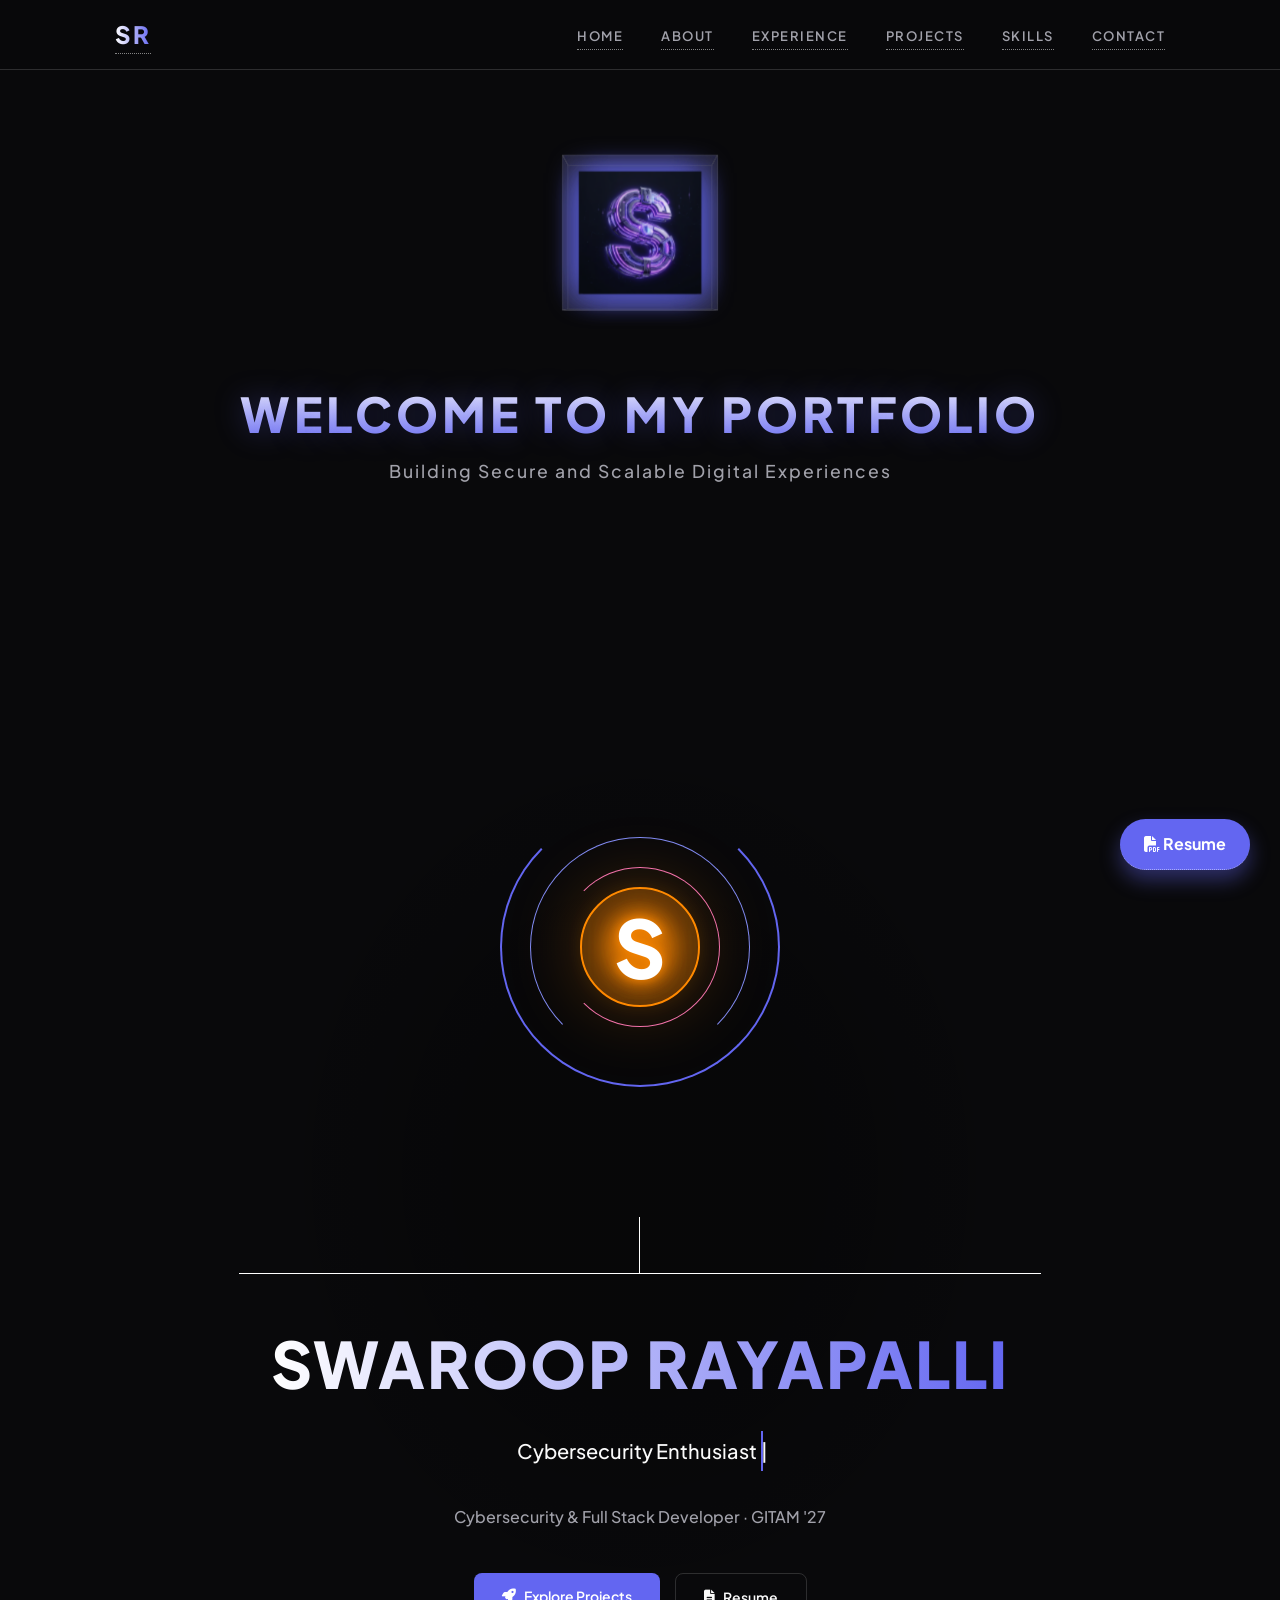
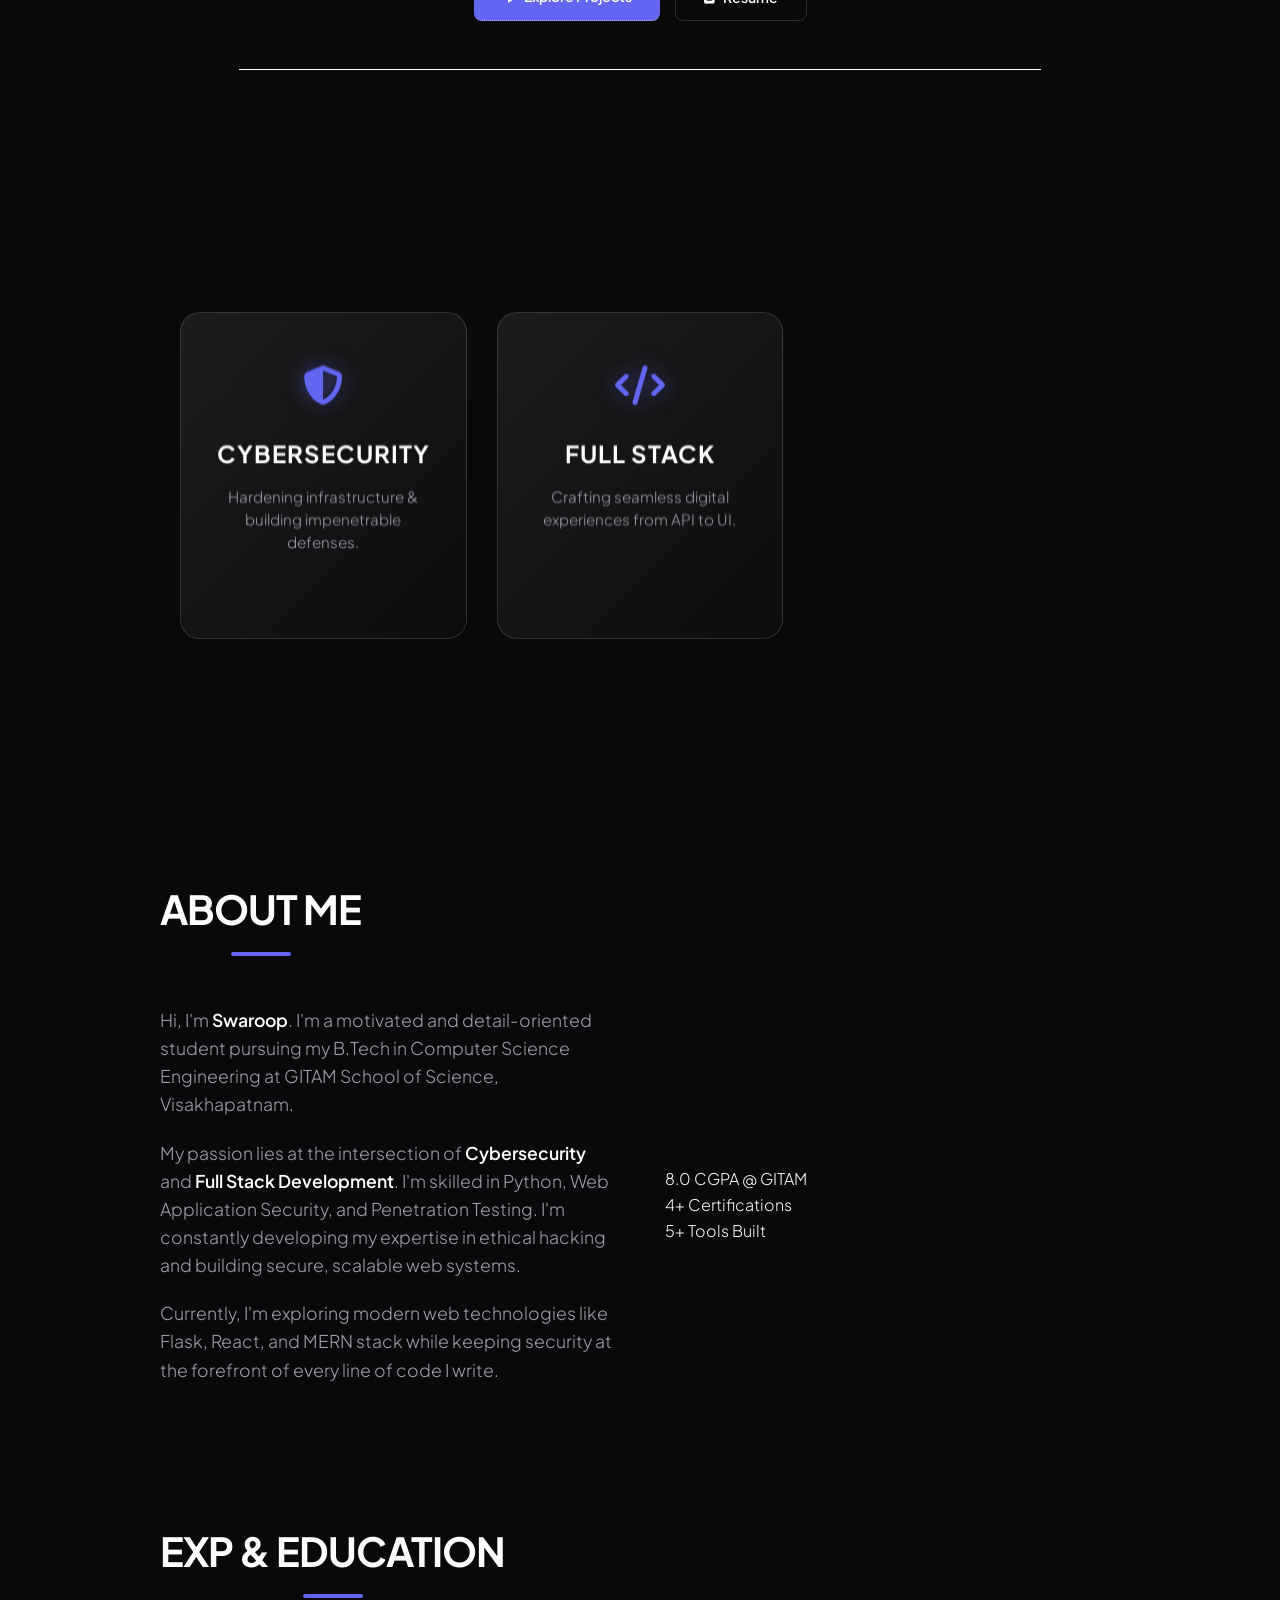
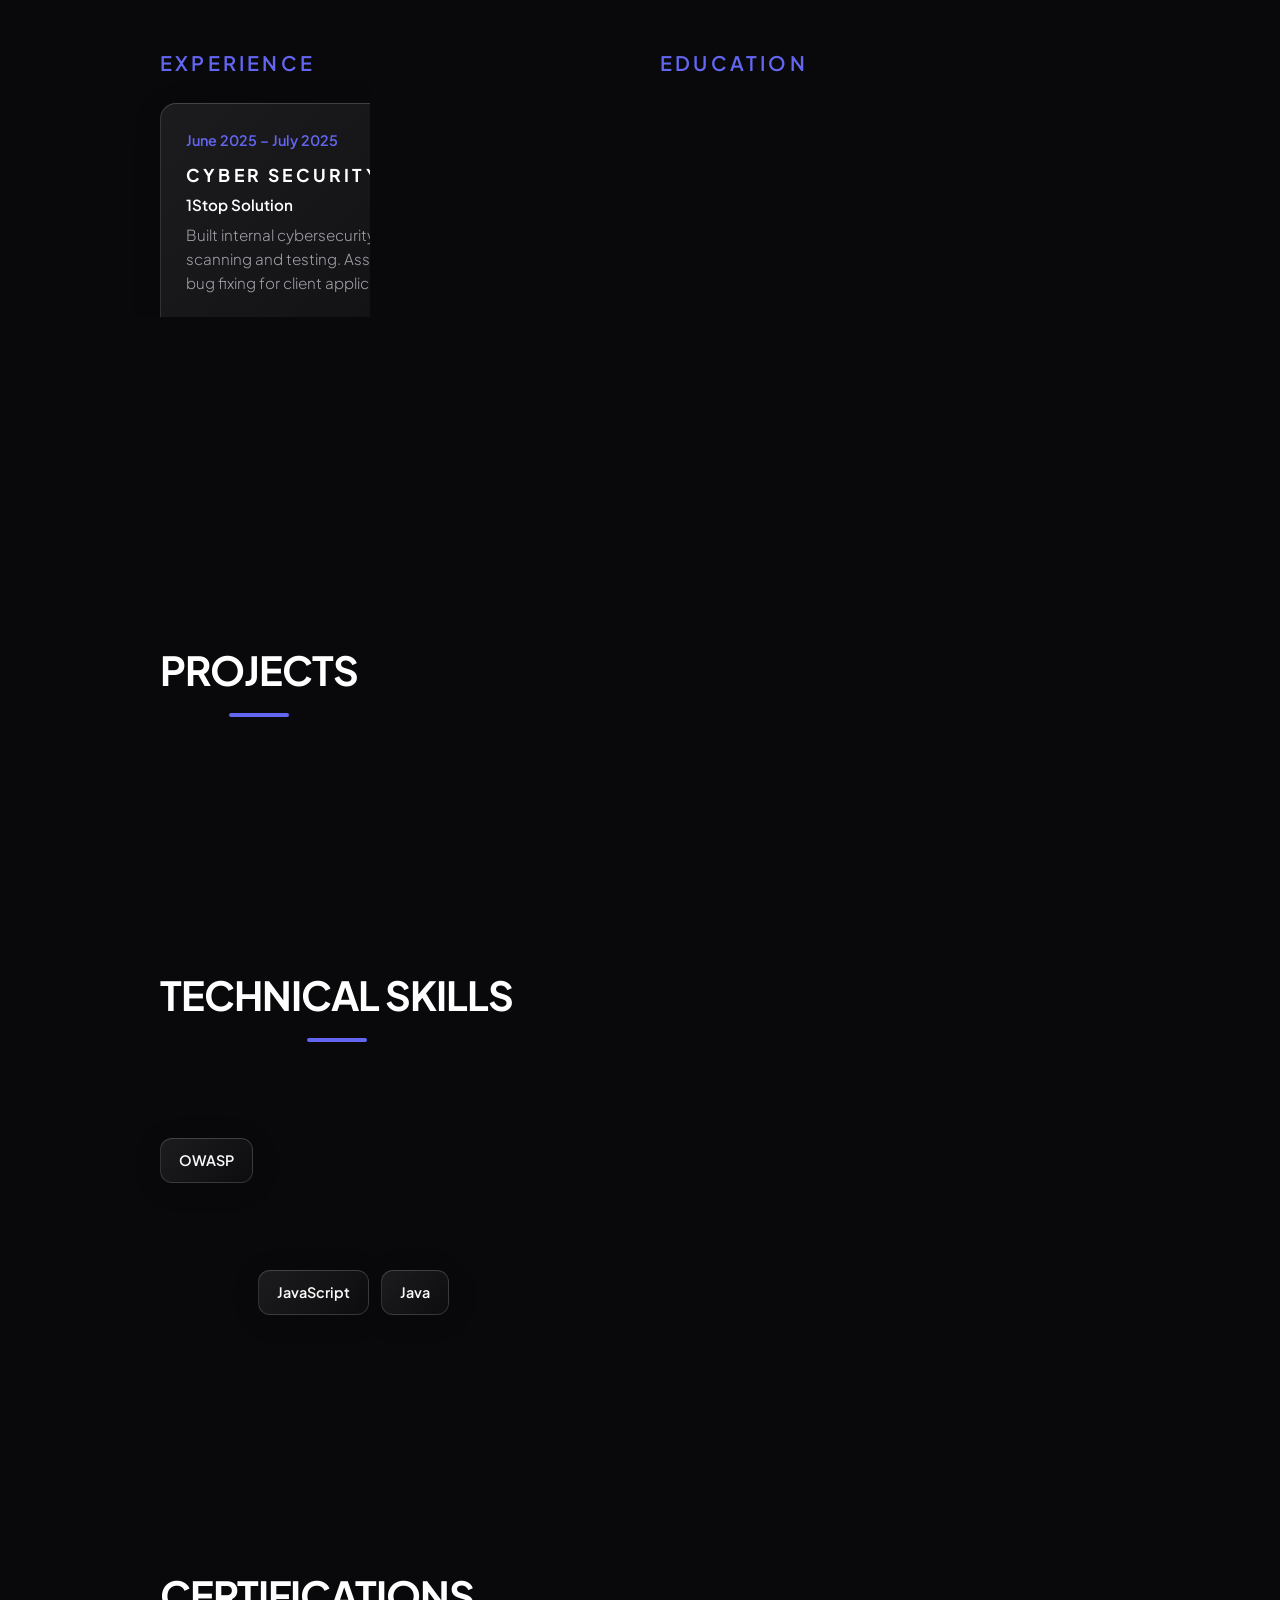
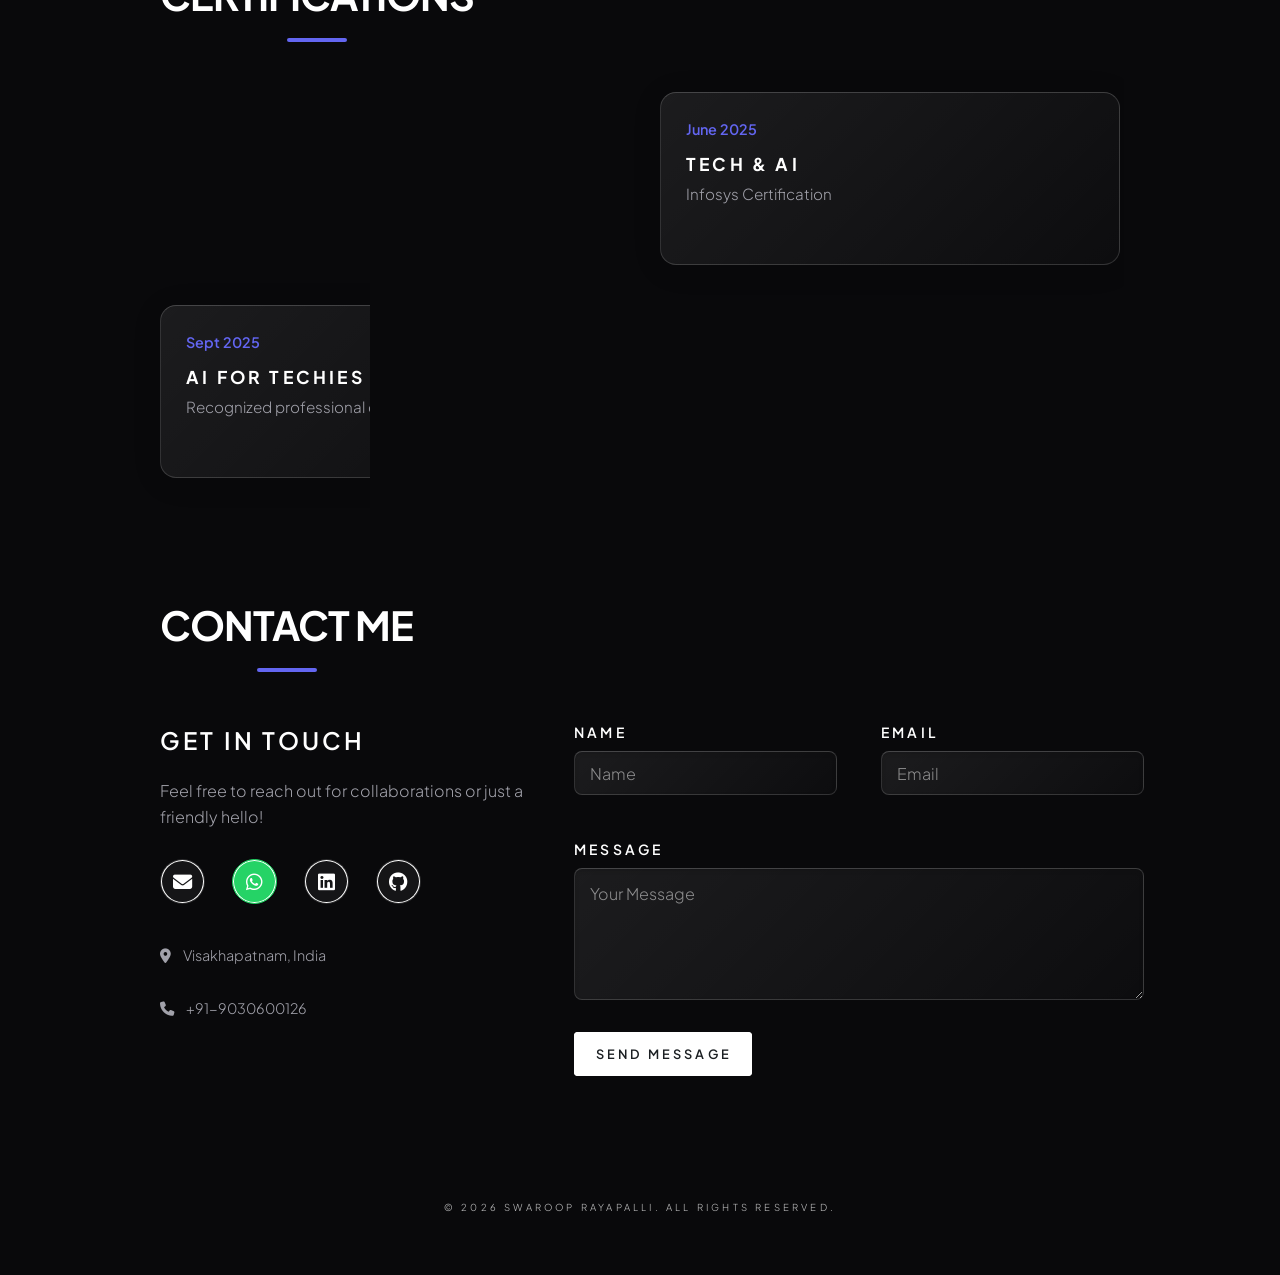
==== commit df41ecbc: "Fixed Header issue" ====
--- a/index.html
+++ b/index.html
@@ -25,16 +25,24 @@
 
 	<!-- Navigation -->
 	<header class="nav-container">
-		<nav>
-			<ul>
-				<li><a href="#home" class="active">Home</a></li>
-				<li><a href="#about">About</a></li>
-				<li><a href="#experience">Experience</a></li>
-				<li><a href="#projects">Projects</a></li>
-				<li><a href="#skills">Skills</a></li>
-				<li><a href="#contact">Contact</a></li>
-			</ul>
-		</nav>
+		<div class="nav-inner">
+			<a href="#home" class="nav-logo">SR</a>
+			<button class="nav-toggle" aria-label="Toggle Navigation">
+				<span></span>
+				<span></span>
+				<span></span>
+			</button>
+			<nav>
+				<ul>
+					<li><a href="#home" class="active">Home</a></li>
+					<li><a href="#about">About</a></li>
+					<li><a href="#experience">Experience</a></li>
+					<li><a href="#projects">Projects</a></li>
+					<li><a href="#skills">Skills</a></li>
+					<li><a href="#contact">Contact</a></li>
+				</ul>
+			</nav>
+		</div>
 	</header>
 
 	<div id="wrapper">
--- a/assets/css/custom.css
+++ b/assets/css/custom.css
@@ -196,34 +196,146 @@
   position: fixed;
   top: 0;
   width: 100%;
-  padding: 10px 0;
+  padding: 0;
   z-index: 1000;
-  backdrop-filter: blur(10px);
-  background: rgba(9, 9, 11, 0.8);
+  backdrop-filter: blur(15px);
+  -webkit-backdrop-filter: blur(15px);
+  background: rgba(9, 9, 11, 0.85);
   border-bottom: 1px solid var(--border-card);
-  font-size: 30px;
+}
+
+.nav-inner {
+  max-width: 1100px;
+  margin: 0 auto;
+  padding: 15px 25px;
+  display: flex;
+  justify-content: space-between;
+  align-items: center;
+}
+
+.nav-logo {
+  font-size: 1.5rem;
+  font-weight: 800;
+  color: #fff;
+  text-decoration: none;
+  letter-spacing: 2px;
+  background: linear-gradient(to right, #fff, var(--accent));
+  -webkit-background-clip: text;
+  background-clip: text;
+  -webkit-text-fill-color: transparent;
 }
 
 .nav-container nav ul {
   display: flex;
-  justify-content: center;
   list-style: none;
   gap: 30px;
+  margin: 0;
 }
 
 .nav-container nav ul li a {
   text-decoration: none;
   color: var(--text-muted);
-  font-weight: 500;
-  font-size: 14px;
+  font-weight: 600;
+  font-size: 13px;
   text-transform: uppercase;
-  letter-spacing: 1px;
-  transition: color 0.3s;
+  letter-spacing: 1.5px;
+  transition: all 0.3s ease;
+  padding: 5px 0;
+  position: relative;
+}
+
+.nav-container nav ul li a::after {
+  content: '';
+  position: absolute;
+  bottom: 0;
+  left: 0;
+  width: 0;
+  height: 2px;
+  background: var(--accent);
+  transition: width 0.3s ease;
+}
+
+.nav-container nav ul li a:hover::after,
+.nav-container nav ul li a.active::after {
+  width: 100%;
 }
 
 .nav-container nav ul li a:hover,
 .nav-container nav ul li a.active {
   color: var(--accent);
+}
+
+/* ── Mobile Menu Toggle ──────────────────────────────────────── */
+.nav-toggle {
+  display: none;
+  flex-direction: column;
+  justify-content: space-between;
+  width: 24px;
+  height: 18px;
+  background: transparent;
+  border: none;
+  cursor: pointer;
+  padding: 0;
+  z-index: 1010;
+}
+
+.nav-toggle span {
+  width: 100%;
+  height: 2.5px;
+  background-color: #fff;
+  border-radius: 10px;
+  transition: all 0.3s cubic-bezier(0.175, 0.885, 0.32, 1.275);
+}
+
+.nav-toggle.active span:nth-child(1) {
+  transform: translateY(8px) rotate(45deg);
+}
+
+.nav-toggle.active span:nth-child(2) {
+  opacity: 0;
+}
+
+.nav-toggle.active span:nth-child(3) {
+  transform: translateY(-8px) rotate(-45deg);
+}
+
+@media screen and (max-width: 768px) {
+  .nav-toggle {
+    display: flex;
+  }
+
+  .nav-container nav {
+    position: fixed;
+    top: 0;
+    right: -100%;
+    width: 80%;
+    max-width: 300px;
+    height: 100vh;
+    background: rgba(9, 9, 11, 0.98);
+    backdrop-filter: blur(20px);
+    border-left: 1px solid var(--border-card);
+    display: flex;
+    flex-direction: column;
+    justify-content: center;
+    align-items: center;
+    transition: right 0.4s cubic-bezier(0.4, 0, 0.2, 1);
+    z-index: 1005;
+  }
+
+  .nav-container nav.active {
+    right: 0;
+  }
+
+  .nav-container nav ul {
+    flex-direction: column;
+    align-items: center;
+    gap: 40px;
+  }
+
+  .nav-container nav ul li a {
+    font-size: 1.2rem;
+    letter-spacing: 3px;
+  }
 }
 
 /* ── Hero Section ────────────────────────────────────────────── */
@@ -570,6 +682,7 @@
   color: var(--accent) !important;
 }
 
+/* ── Hero Actions ────────────────────────────────────────────── */
 .hero-actions {
   display: flex;
   gap: 15px;
@@ -606,6 +719,66 @@
 .btn-outline:hover {
   background: rgba(255, 255, 255, 0.05);
   border-color: var(--accent);
+}
+
+/* ── Hero Spacing & Mobile Scaling ─────────────────────────── */
+@media screen and (max-width: 768px) {
+  #header {
+    padding: 60px 0 40px !important;
+  }
+
+  .cyber-core-wrapper {
+    height: 350px;
+    margin: 10px 0;
+  }
+
+  .cyber-core-front,
+  .cyber-core-back {
+    width: 130px;
+    height: 130px;
+  }
+
+  .ring-1 { width: 220px; height: 220px; }
+  .ring-2 { width: 170px; height: 170px; }
+  .ring-3 { width: 120px; height: 120px; }
+
+  .cyber-core {
+    width: 90px;
+    height: 90px;
+  }
+
+  .cyber-s {
+    font-size: 3.5rem;
+  }
+
+  .cyber-core-inner {
+    width: 60px;
+    height: 60px;
+  }
+
+  #header .hero-actions {
+    flex-direction: column !important;
+    align-items: center !important;
+    width: 100%;
+    max-width: 300px;
+    margin: 0 auto;
+    gap: 15px;
+  }
+
+  #header .hero-actions .btn {
+    width: 100%;
+    justify-content: center;
+  }
+}
+
+@media screen and (max-width: 480px) {
+  /* Adjust floating resume button to avoid overlap with hero content */
+  .resume-btn {
+    bottom: 20px;
+    right: 20px;
+    padding: 10px 15px;
+    font-size: 12px;
+  }
 }
 
 /* ── Section Titles ──────────────────────────────────────────── */
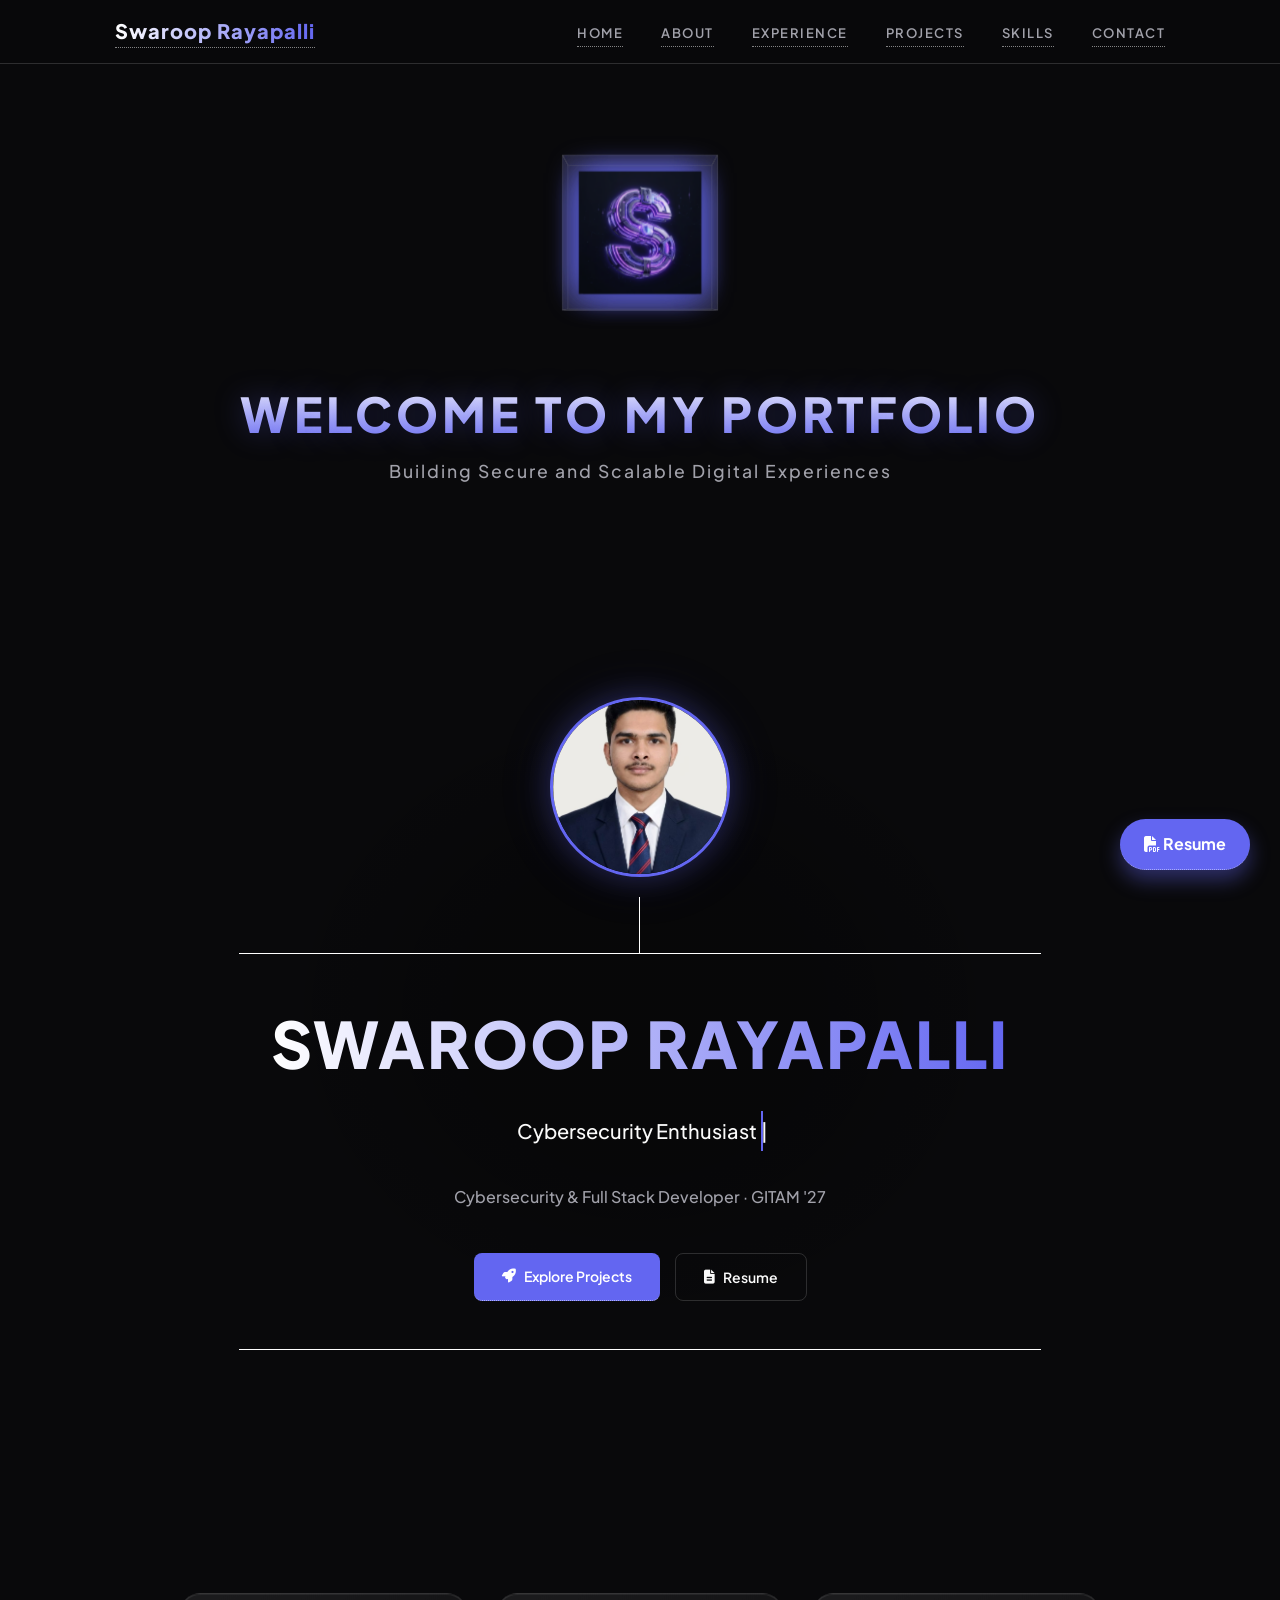
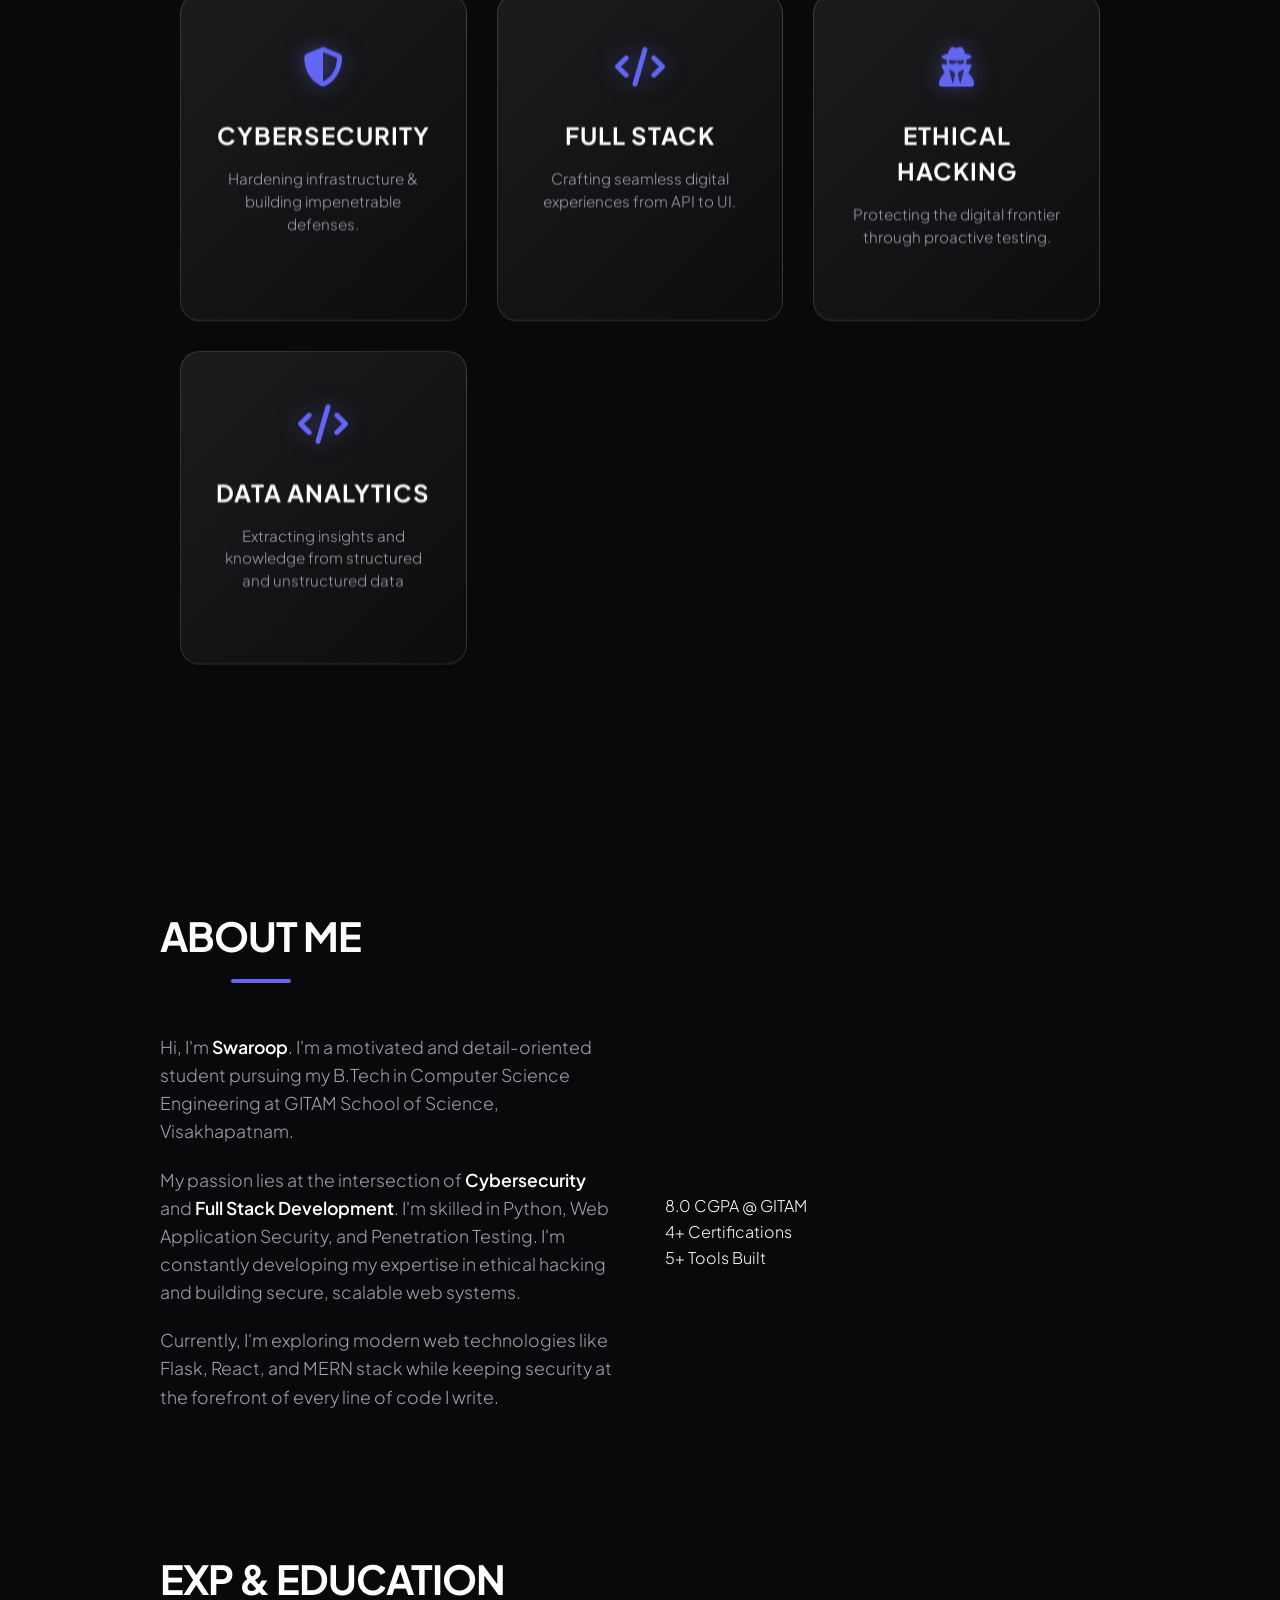
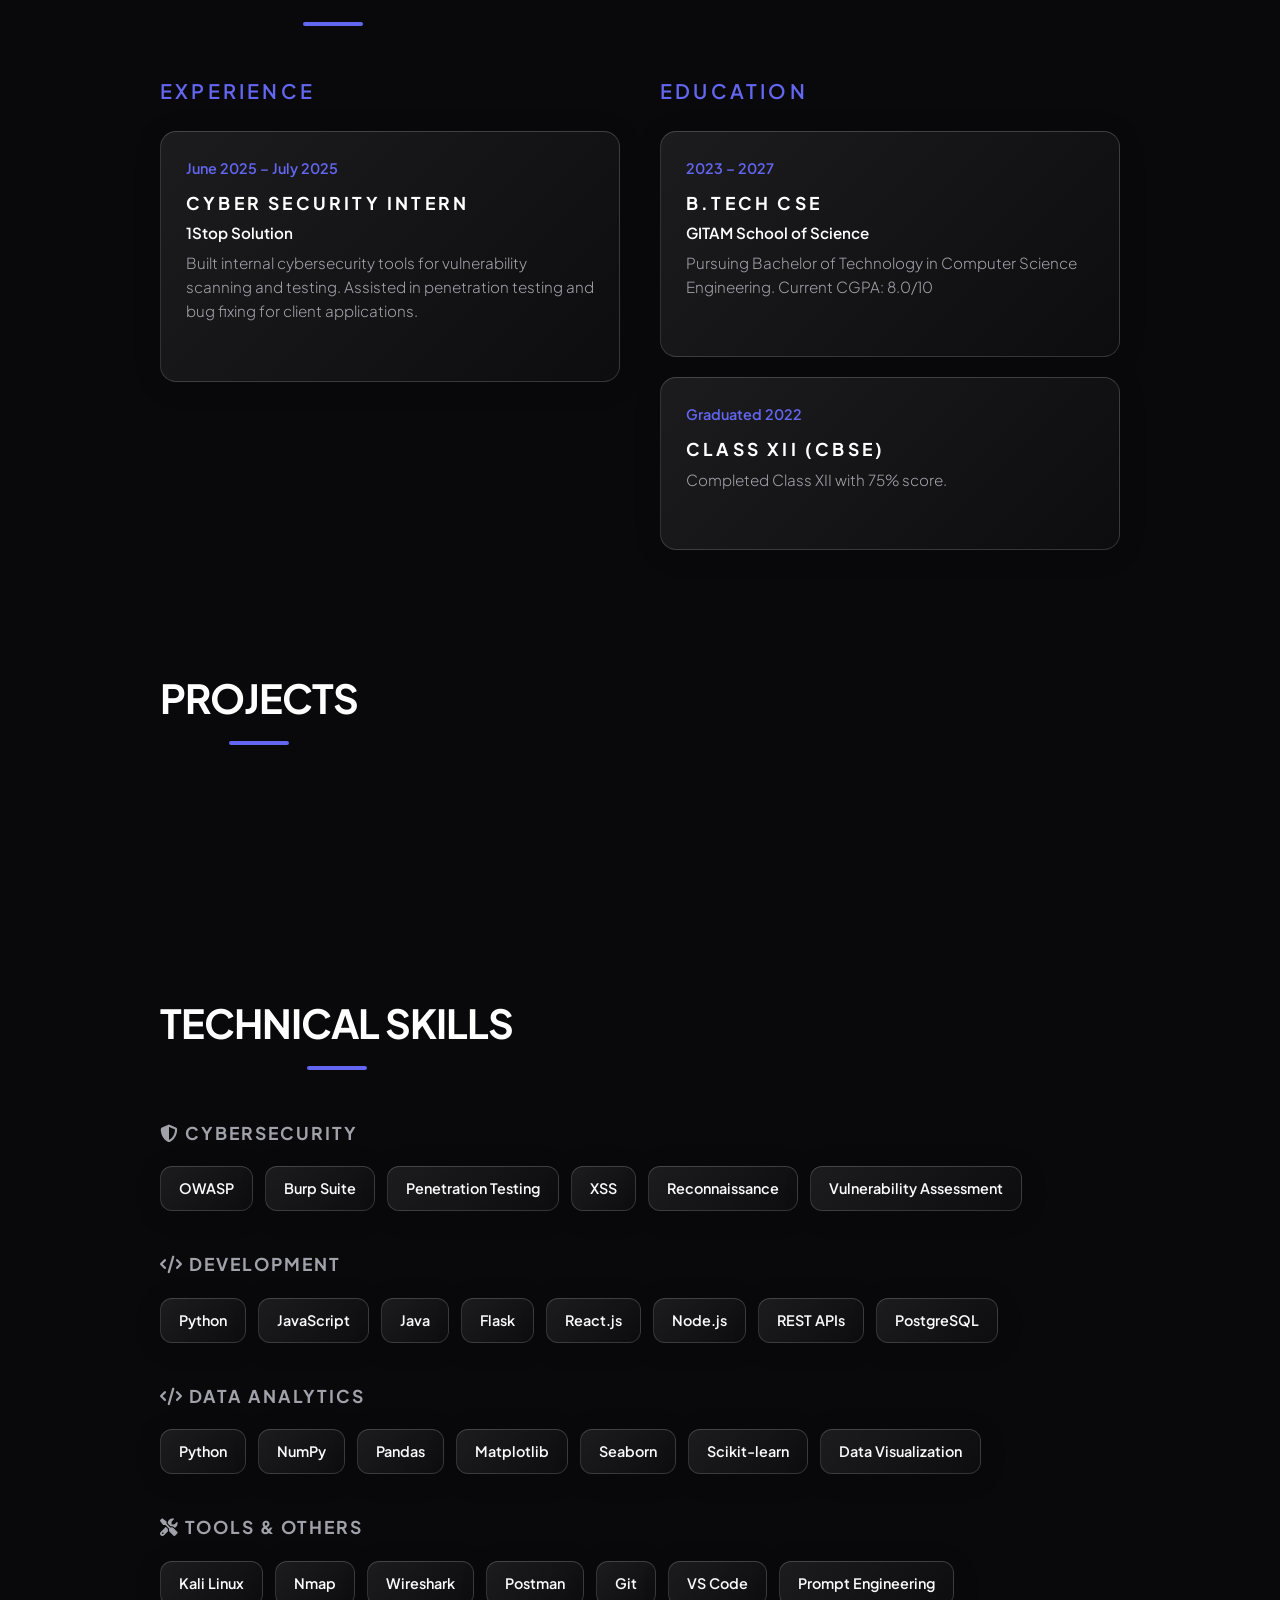
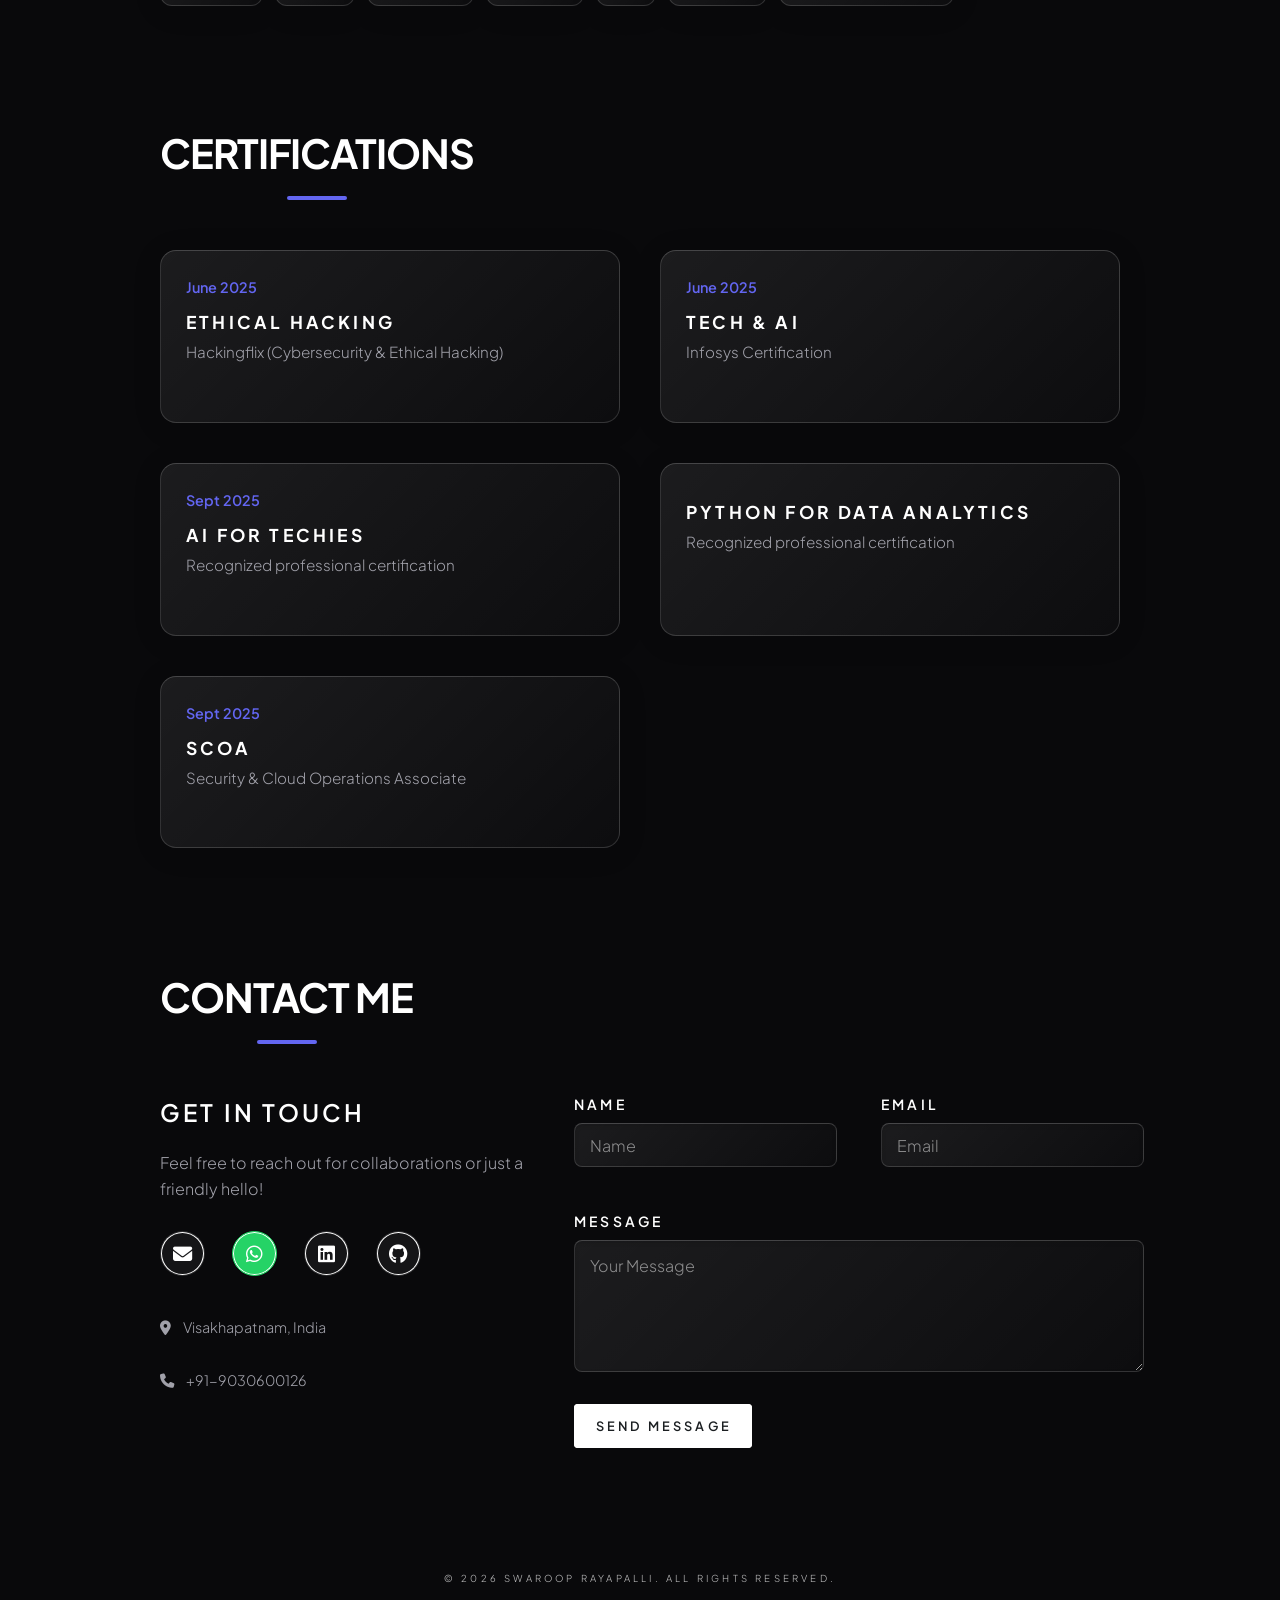
==== commit ba5905f4: "Change Profile and header Name" ====
--- a/index.html
+++ b/index.html
@@ -26,7 +26,7 @@
 	<!-- Navigation -->
 	<header class="nav-container">
 		<div class="nav-inner">
-			<a href="#home" class="nav-logo">SR</a>
+			<a href="#home" class="nav-logo">Swaroop Rayapalli</a>
 			<button class="nav-toggle" aria-label="Toggle Navigation">
 				<span></span>
 				<span></span>
@@ -76,20 +76,8 @@
 			<!-- 3D Isometric Hub Section (Home) -->
 			<header id="header">
 				<div class="header-3d-visual">
-					<div class="cyber-core-wrapper" onclick="toggleProfileFlip()">
-						<div class="cyber-core-front">
-							<div class="cyber-ring ring-1"></div>
-							<div class="cyber-ring ring-2"></div>
-							<div class="cyber-ring ring-3"></div>
-							<div class="cyber-core">
-								<span class="cyber-s">S</span>
-								<div class="cyber-core-inner"></div>
-								<div class="cyber-glow"></div>
-							</div>
-						</div>
-						<div class="cyber-core-back">
-							<img src="images/profile.jpeg" alt="Swaroop Profile">
-						</div>
+					<div class="cyber-profile-photo">
+						<img src="images/profile.jpeg" alt="Swaroop Profile">
 					</div>
 				</div>
 
@@ -133,6 +121,13 @@
 						</div>
 						<h3>Ethical Hacking</h3>
 						<p>Protecting the digital frontier through proactive testing.</p>
+					</div>
+					<div class="focus-card">
+						<div class="focus-icon">
+							<i class="fas fa-code"></i>
+						</div>
+						<h3>Data Analytics</h3>
+						<p>Extracting insights and knowledge from structured and unstructured data</p>
 					</div>
 				</div>
 			</section>
@@ -247,6 +242,19 @@
 					</div>
 
 					<div class="skill-category">
+						<h3><i class="fas fa-code"></i> Data Analytics</h3>
+						<div class="skills-list">
+							<span class="skill-item">Python</span>
+							<span class="skill-item">NumPy</span>
+							<span class="skill-item">Pandas</span>
+							<span class="skill-item">Matplotlib</span>
+							<span class="skill-item">Seaborn</span>
+							<span class="skill-item">Scikit-learn</span>
+							<span class="skill-item">Data Visualization</span>
+						</div>
+					</div>
+
+					<div class="skill-category">
 						<h3><i class="fas fa-tools"></i> Tools &amp; Others</h3>
 						<div class="skills-list">
 							<span class="skill-item">Kali Linux</span>
@@ -278,6 +286,11 @@
 					<div class="timeline-item">
 						<span class="period">Sept 2025</span>
 						<h4>AI for Techies</h4>
+						<p>Recognized professional certification</p>
+					</div>
+					<div class="timeline-item">
+						<span class="period"></span>
+						<h4>Python For Data Analytics</h4>
 						<p>Recognized professional certification</p>
 					</div>
 					<div class="timeline-item">
--- a/assets/css/custom.css
+++ b/assets/css/custom.css
@@ -214,15 +214,23 @@
 }
 
 .nav-logo {
-  font-size: 1.5rem;
+  font-size: 1.25rem;
   font-weight: 800;
   color: #fff;
   text-decoration: none;
-  letter-spacing: 2px;
+  letter-spacing: 1px;
   background: linear-gradient(to right, #fff, var(--accent));
   -webkit-background-clip: text;
   background-clip: text;
   -webkit-text-fill-color: transparent;
+  white-space: nowrap;
+}
+
+@media screen and (max-width: 480px) {
+  .nav-logo {
+    font-size: 1rem;
+    letter-spacing: 0.5px;
+  }
 }
 
 .nav-container nav ul {
@@ -427,170 +435,34 @@
   }
 }
 
-/* ── Cyber Core (Restored) ────────────────────────────────────── */
-.cyber-core-wrapper {
+/* ── Cyber Profile Photo ─────────────────────────────────────── */
+.cyber-profile-photo {
   position: relative;
-  width: 100%;
-  height: 500px;
-  display: flex;
-  justify-content: center;
-  align-items: center;
-  perspective: 2000px;
-  transform-style: preserve-3d;
-  cursor: pointer;
-  margin: 20px 0;
-  transition: transform 0.8s cubic-bezier(0.4, 0, 0.2, 1);
-}
-
-.cyber-core-front,
-.cyber-core-back {
-  position: absolute;
-  width: 170px;
-  height: 170px;
-  backface-visibility: hidden;
-  display: flex;
-  justify-content: center;
-  align-items: center;
-  transform-style: preserve-3d;
-}
-
-.cyber-core-back {
-  transform: rotateY(180deg);
-  background: var(--bg-dark);
+  width: 180px;
+  height: 180px;
+  margin: 20px auto;
   border-radius: 50%;
-  border: 1px solid var(--accent);
+  border: 3px solid var(--accent);
   overflow: hidden;
-}
-
-.cyber-core-back img {
+  box-shadow: 0 0 30px rgba(99, 102, 241, 0.3), 0 0 60px rgba(99, 102, 241, 0.1);
+  transition: transform 0.5s cubic-bezier(0.175, 0.885, 0.32, 1.275), box-shadow 0.5s;
+}
+
+.cyber-profile-photo:hover {
+  transform: scale(1.05) translateY(-5px);
+  box-shadow: 0 0 40px rgba(99, 102, 241, 0.5), 0 0 80px rgba(99, 102, 241, 0.2);
+  border-color: var(--accent-light);
+}
+
+.cyber-profile-photo img {
   width: 100%;
   height: 100%;
   object-fit: cover;
-}
-
-.cyber-core-wrapper.flipped {
-  transform: rotateY(180deg);
-}
-
-.cyber-ring {
-  position: absolute;
-  border-radius: 50%;
-  border: 1px solid rgba(99, 102, 241, 0.3);
-  pointer-events: none;
-}
-
-.ring-1 {
-  width: 280px;
-  height: 280px;
-  border-color: var(--accent);
-  border-width: 2px;
-  border-top-color: transparent;
-  animation: rotateCW 10s linear infinite;
-}
-
-.ring-2 {
-  width: 220px;
-  height: 220px;
-  border-color: var(--accent-light);
-  border-bottom-color: transparent;
-  animation: rotateCCW 7s linear infinite;
-}
-
-.ring-3 {
-  width: 160px;
-  height: 160px;
-  border-color: #f472b6;
-  border-left-color: transparent;
-  animation: rotateCW 15s linear infinite;
-}
-
-.cyber-core {
-  position: relative;
-  width: 120px;
-  height: 120px;
-  background: rgba(255, 138, 0, 0.1);
-  backdrop-filter: blur(10px);
-  border: 2px solid #ff8a00;
-  /* Accent for core */
-  border-radius: 50%;
-  display: flex;
-  justify-content: center;
-  align-items: center;
-  animation: corePulse 3s ease-in-out infinite;
-  box-shadow: inset 0 0 30px rgba(255, 138, 0, 0.3);
-  z-index: 5;
-}
-
-.cyber-s {
-  font-family: 'Plus Jakarta Sans', sans-serif;
-  font-size: 5rem;
-  font-weight: 800;
-  color: #fff;
-  z-index: 10;
-  text-shadow:
-    0 0 10px rgba(255, 138, 0, 0.8),
-    0 0 20px rgba(255, 138, 0, 0.5),
-    0 0 30px rgba(255, 138, 0, 0.3);
-  pointer-events: none;
-  user-select: none;
-  line-height: 1;
-  display: flex;
-  align-items: center;
-  justify-content: center;
-}
-
-.cyber-core-inner {
-  width: 80px;
-  height: 80px;
-  background: #ff8a00;
-  border-radius: 50%;
-  opacity: 0.8;
-  filter: blur(15px);
-  position: absolute;
-}
-
-.cyber-glow {
-  position: absolute;
-  width: 100%;
-  height: 100%;
-  background: #ff8a00;
-  border-radius: 50%;
-  filter: blur(40px);
-  opacity: 0.3;
-}
-
-@keyframes corePulse {
-
-  0%,
-  100% {
-    transform: scale(1);
-    box-shadow: inset 0 0 30px rgba(255, 138, 0, 0.3);
-  }
-
-  50% {
-    transform: scale(1.05);
-    box-shadow: inset 0 0 50px rgba(255, 138, 0, 0.5);
-  }
-}
-
-@keyframes rotateCW {
-  from {
-    transform: rotate(0deg);
-  }
-
-  to {
-    transform: rotate(360deg);
-  }
-}
-
-@keyframes rotateCCW {
-  from {
-    transform: rotate(360deg);
-  }
-
-  to {
-    transform: rotate(0deg);
-  }
+  transition: transform 0.5s ease;
+}
+
+.cyber-profile-photo:hover img {
+  transform: scale(1.1);
 }
 
 #header h1 {
@@ -727,33 +599,10 @@
     padding: 60px 0 40px !important;
   }
 
-  .cyber-core-wrapper {
-    height: 350px;
-    margin: 10px 0;
-  }
-
-  .cyber-core-front,
-  .cyber-core-back {
-    width: 130px;
-    height: 130px;
-  }
-
-  .ring-1 { width: 220px; height: 220px; }
-  .ring-2 { width: 170px; height: 170px; }
-  .ring-3 { width: 120px; height: 120px; }
-
-  .cyber-core {
-    width: 90px;
-    height: 90px;
-  }
-
-  .cyber-s {
-    font-size: 3.5rem;
-  }
-
-  .cyber-core-inner {
-    width: 60px;
-    height: 60px;
+  .cyber-profile-photo {
+    width: 140px;
+    height: 140px;
+    margin: 10px auto;
   }
 
   #header .hero-actions {
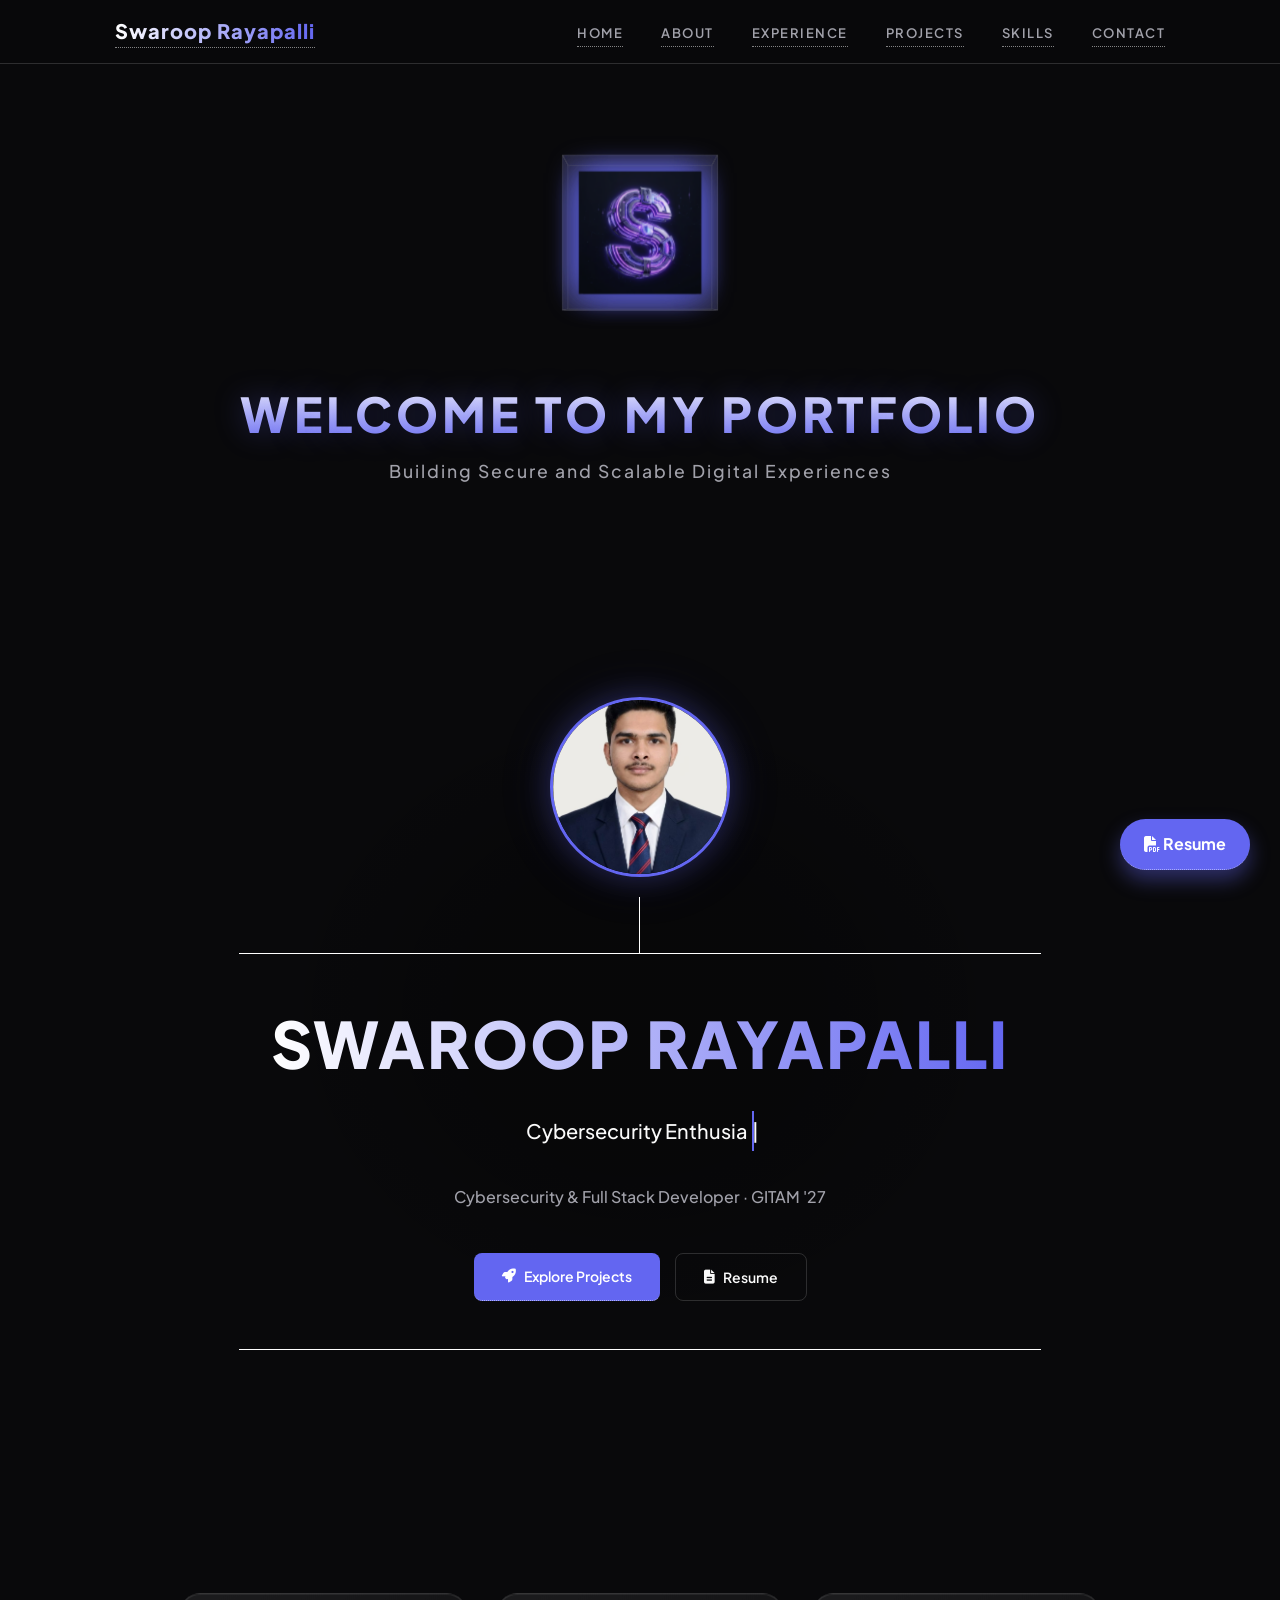
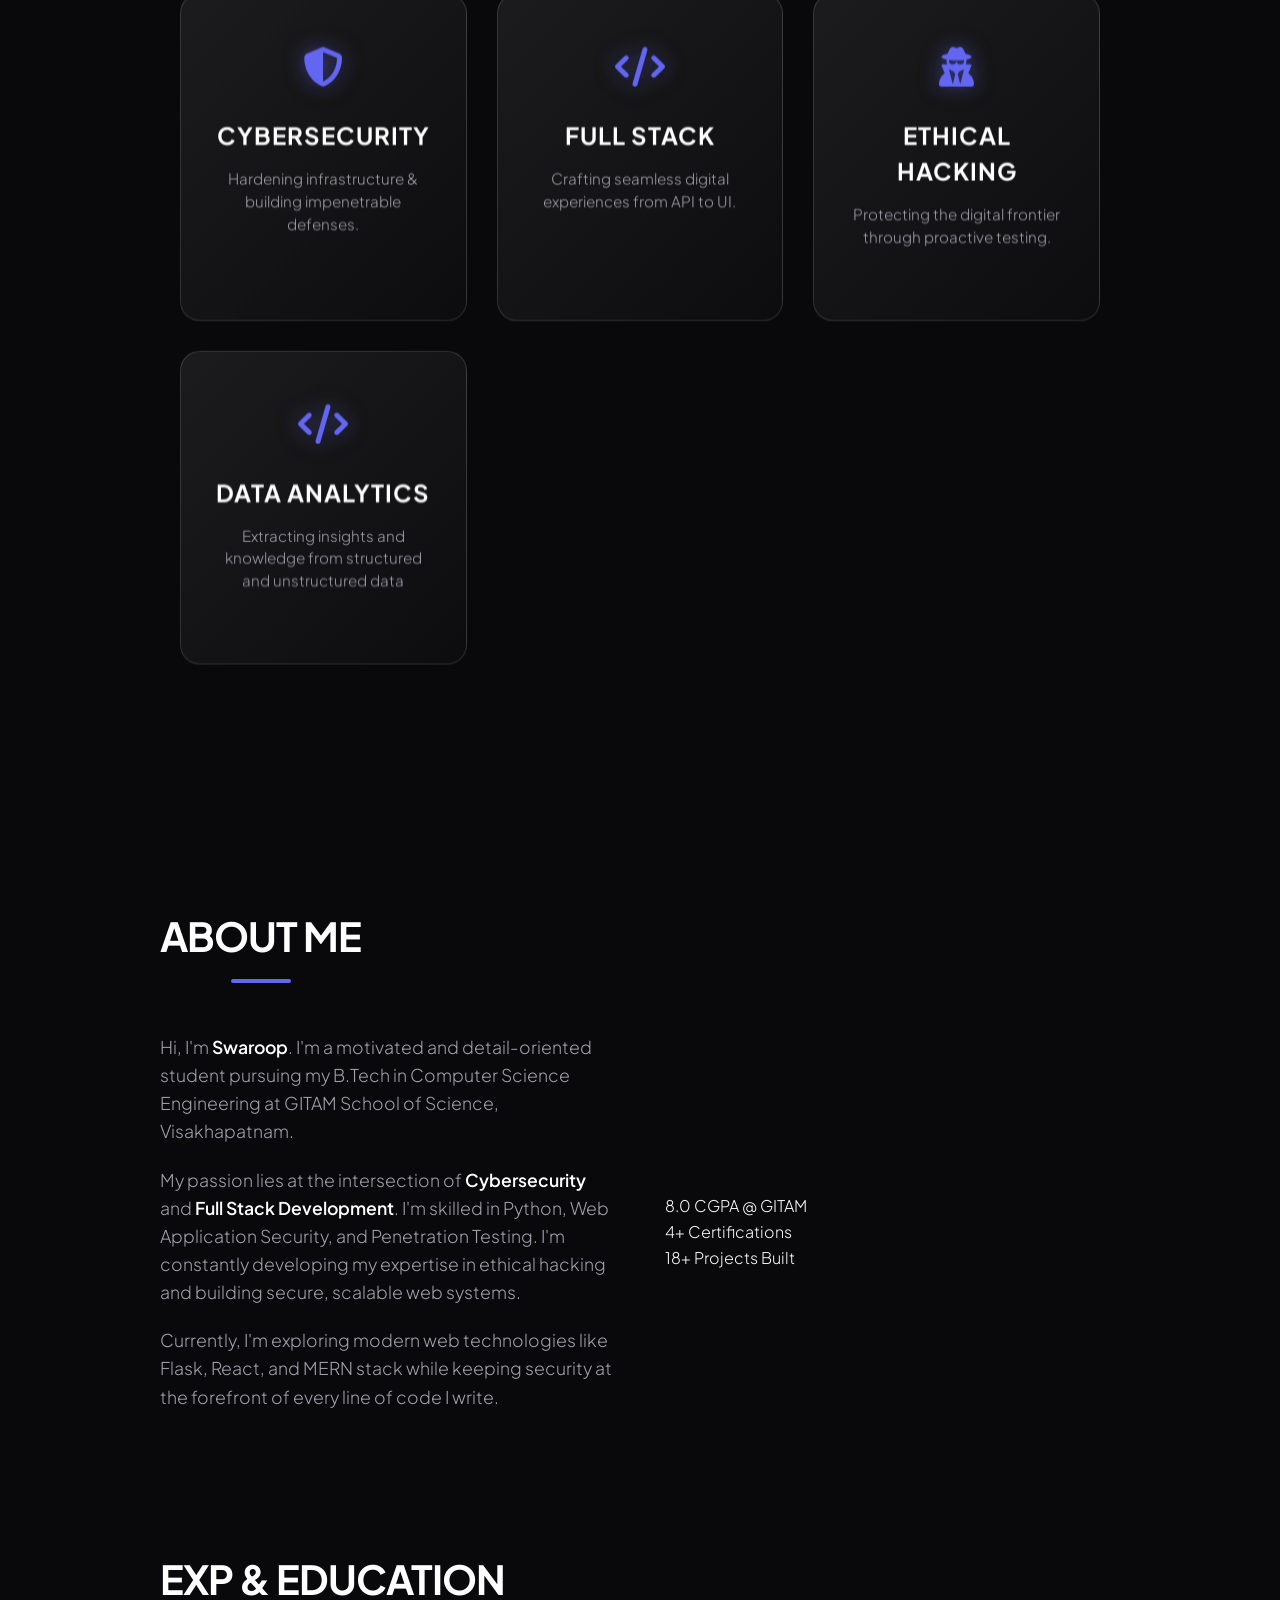
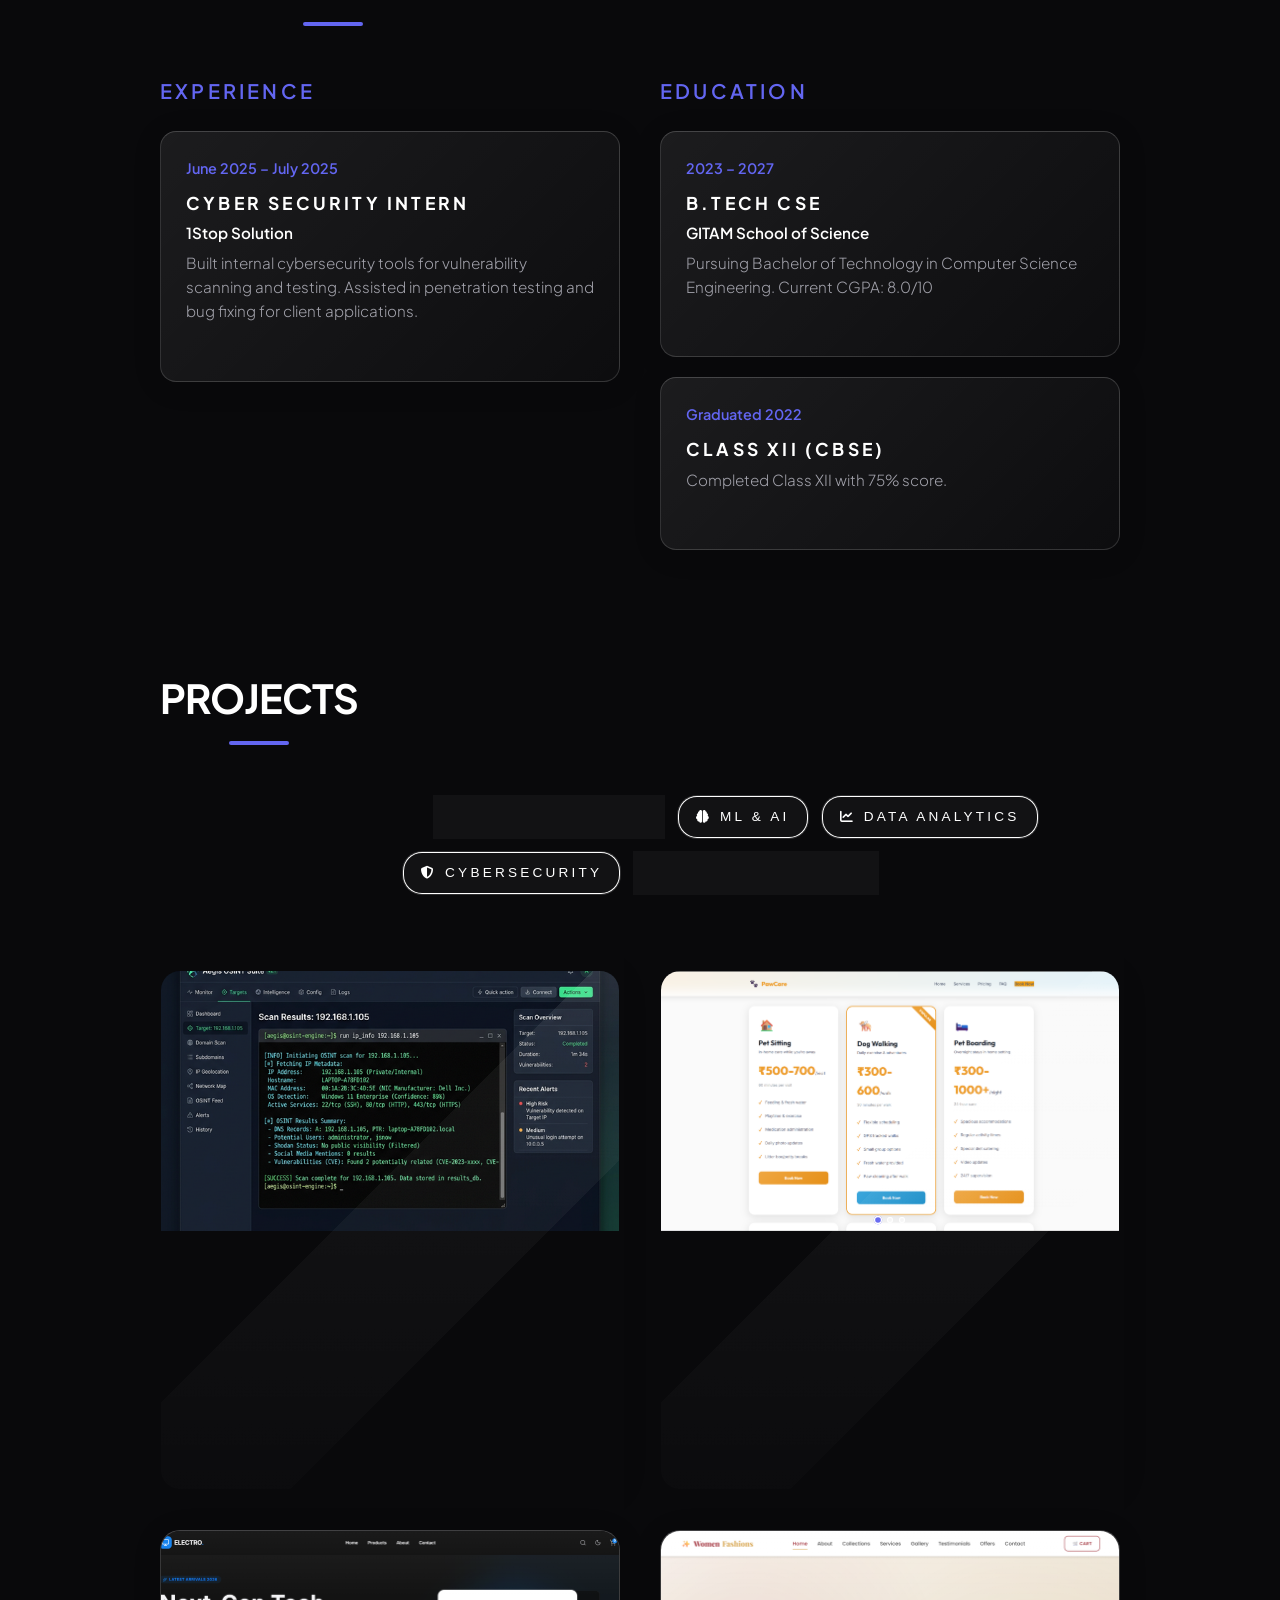
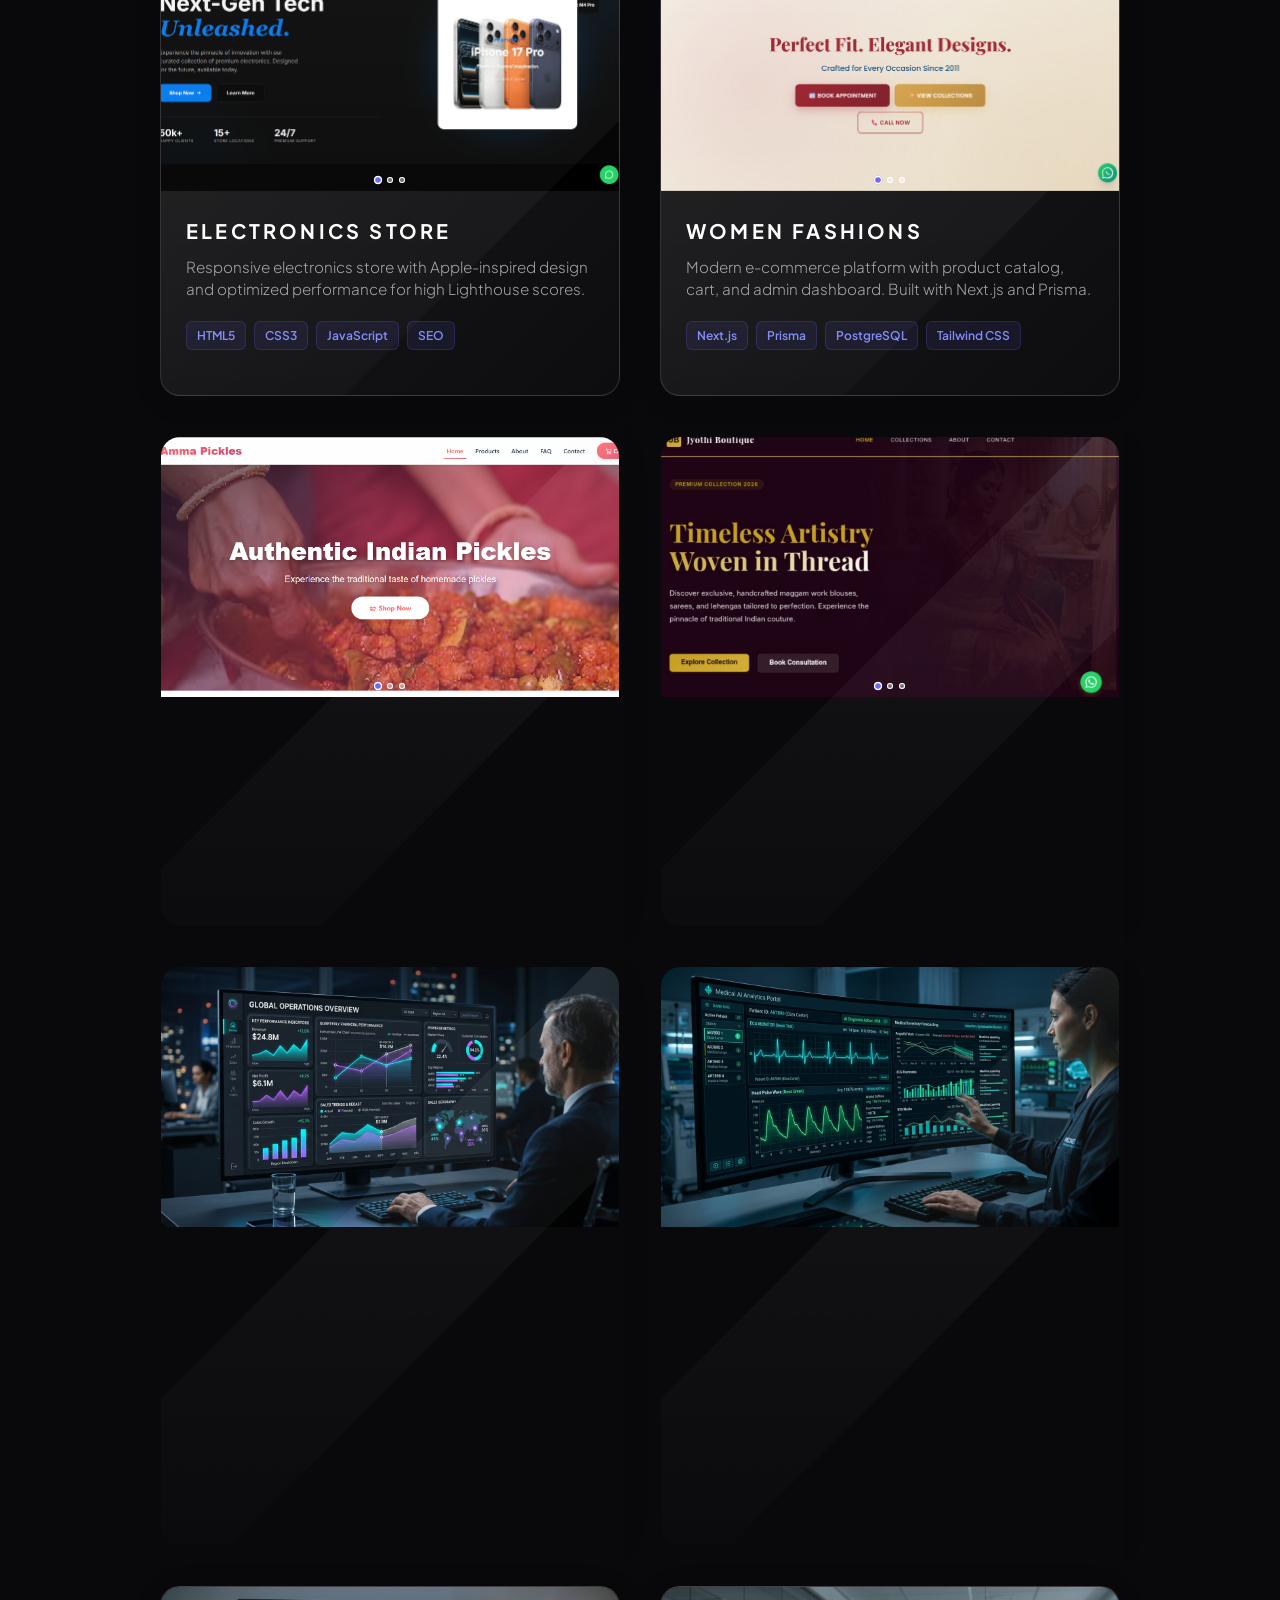
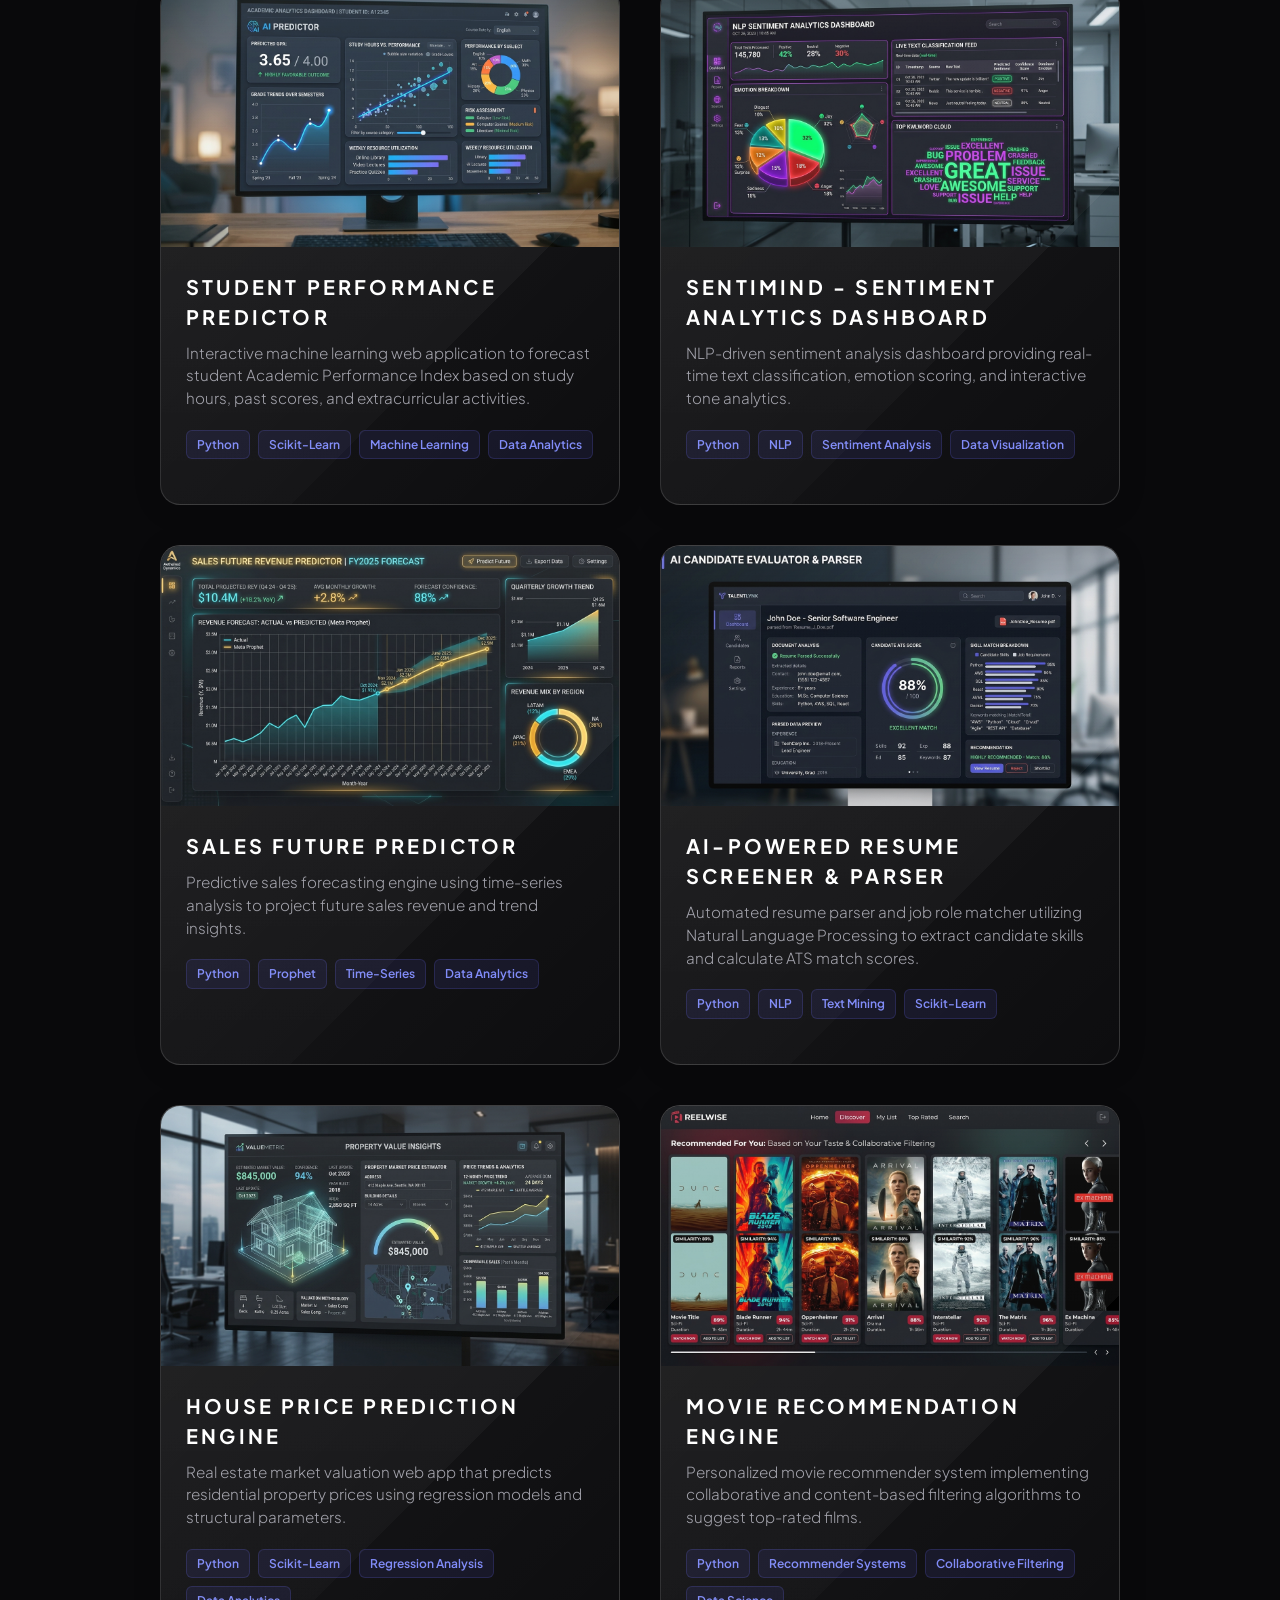
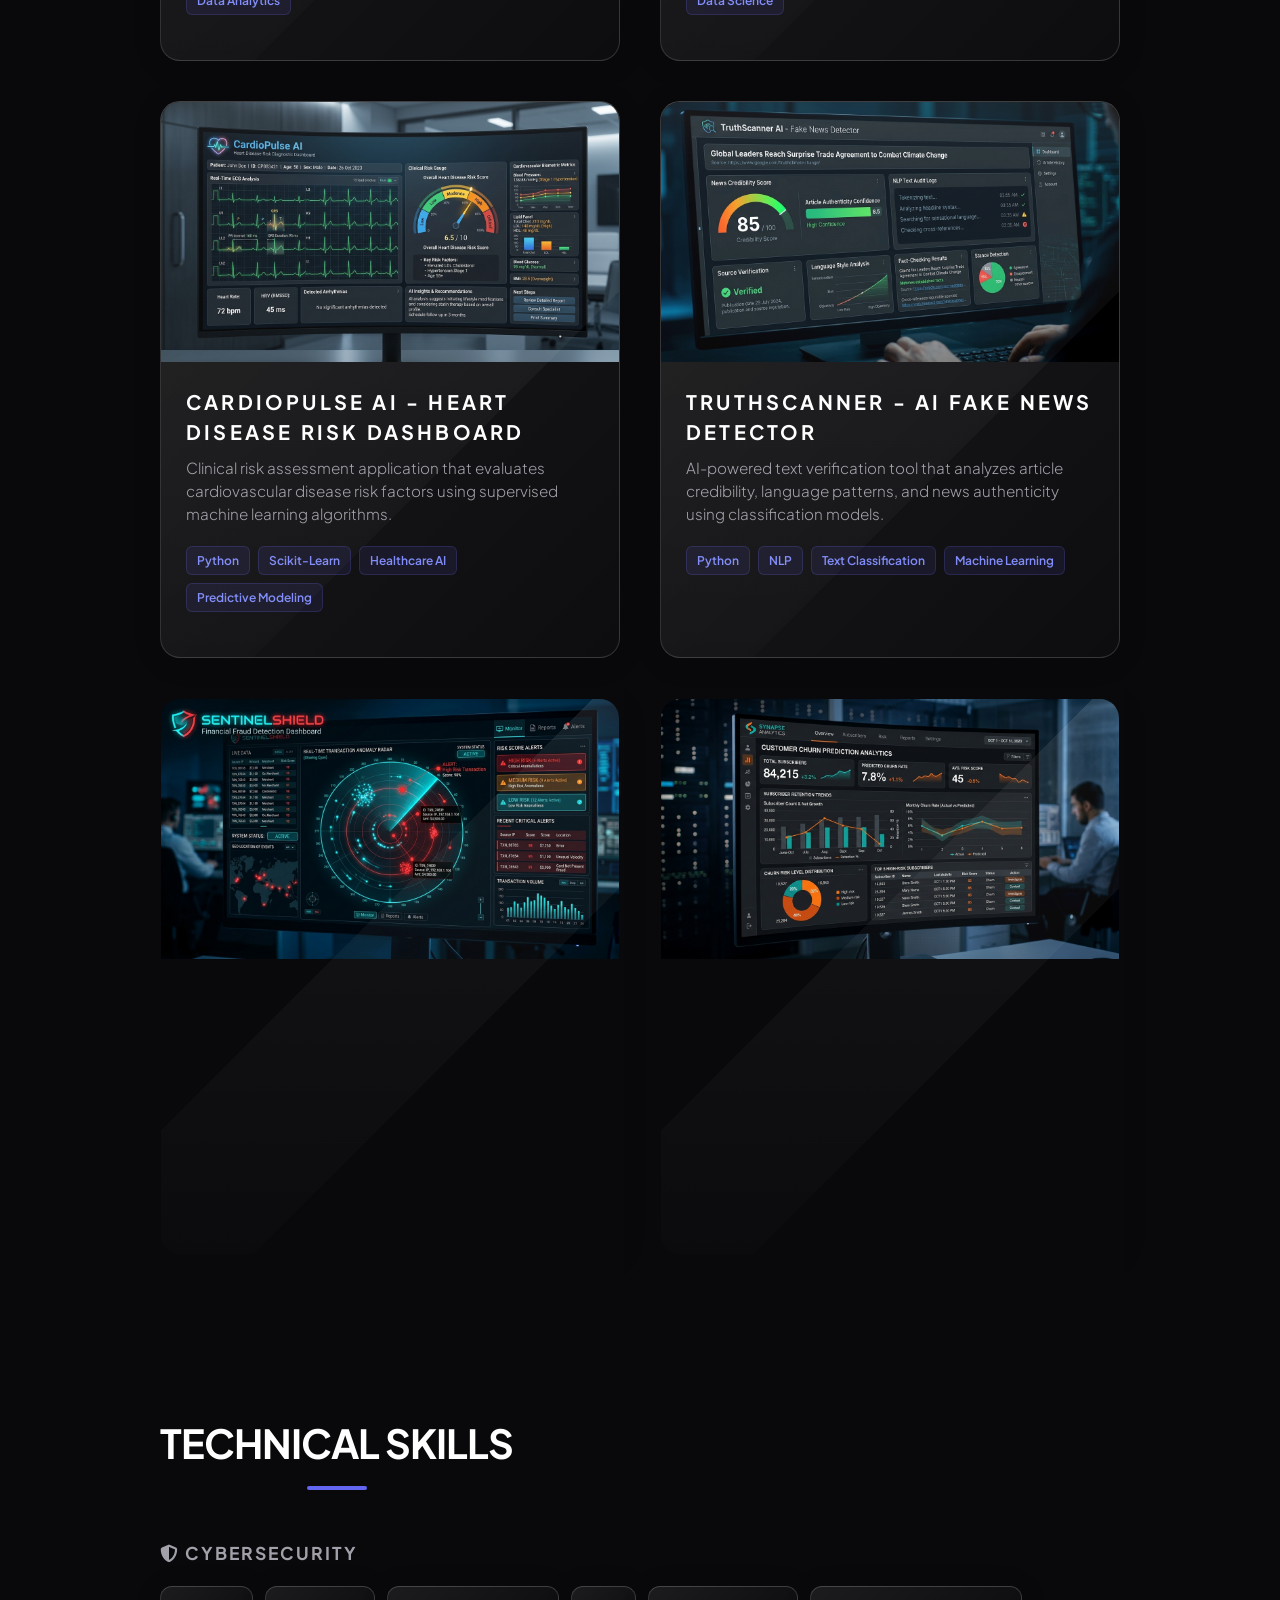
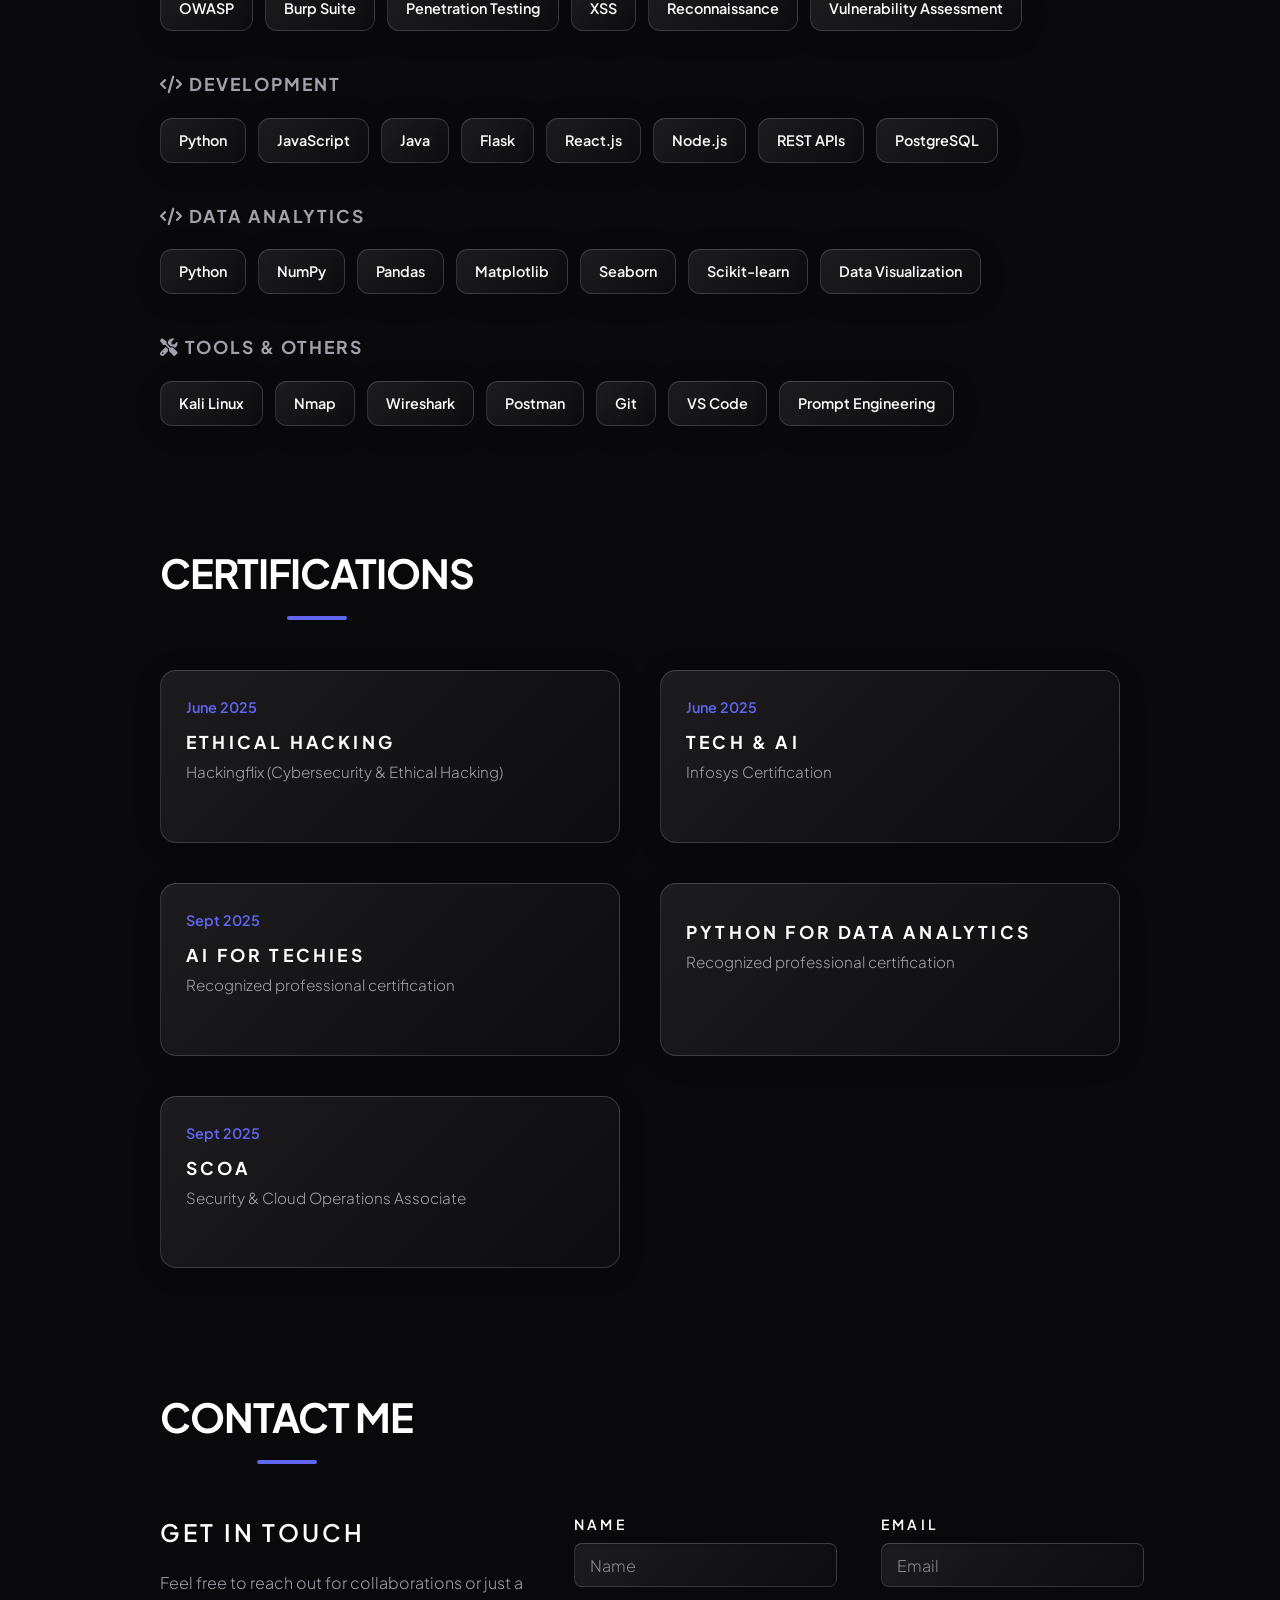
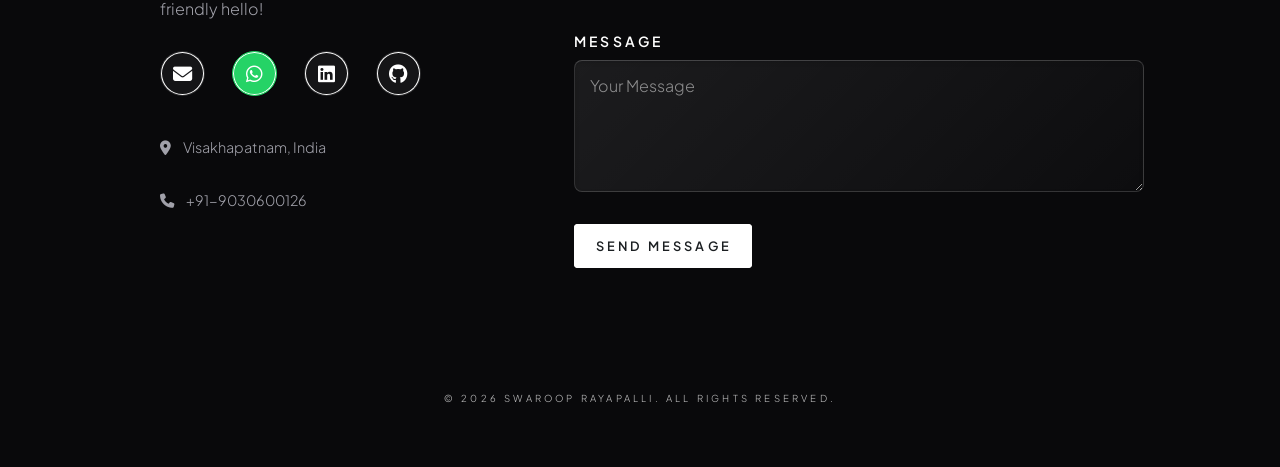
==== commit ddd03455: "Add 12 new Major and Mini ML/AI/BI projects with filter tabs" ====
--- a/index.html
+++ b/index.html
@@ -163,8 +163,8 @@
 							<span class="stat-label">Certifications</span>
 						</div>
 						<div class="stat-item">
-							<span class="stat-number">5+</span>
-							<span class="stat-label">Tools Built</span>
+							<span class="stat-number">18+</span>
+							<span class="stat-label">Projects Built</span>
 						</div>
 					</div>
 				</div>
@@ -205,6 +205,14 @@
 			<!-- Projects Section -->
 			<article id="projects" class="reveal-3d">
 				<h2 class="major">Projects</h2>
+				<div class="project-filters" id="project-filters">
+					<button class="filter-btn active" data-filter="All">All Projects</button>
+					<button class="filter-btn" data-filter="Major Project"><i class="fas fa-star"></i> Major Projects</button>
+					<button class="filter-btn" data-filter="Machine Learning"><i class="fas fa-brain"></i> ML &amp; AI</button>
+					<button class="filter-btn" data-filter="Data Analytics"><i class="fas fa-chart-line"></i> Data Analytics</button>
+					<button class="filter-btn" data-filter="Cybersecurity"><i class="fas fa-shield-alt"></i> Cybersecurity</button>
+					<button class="filter-btn" data-filter="Web App"><i class="fas fa-code"></i> Web &amp; Full Stack</button>
+				</div>
 				<div class="project-grid" id="project-grid">
 					<!-- Project cards dynamically loaded via JS -->
 				</div>
--- a/assets/css/custom.css
+++ b/assets/css/custom.css
@@ -1593,4 +1593,49 @@
   .monolith-bottom {
     transform: rotateX(-90deg) translateZ(60px);
   }
+}
+
+/* ── Project Filter Tabs ─────────────────────────────────────── */
+.project-filters {
+  display: flex;
+  flex-wrap: wrap;
+  justify-content: center;
+  gap: 12px;
+  margin-bottom: 35px;
+}
+
+.filter-btn {
+  background: rgba(255, 255, 255, 0.04);
+  border: 1px solid rgba(255, 255, 255, 0.12);
+  color: var(--text-muted);
+  padding: 8px 18px;
+  border-radius: 20px;
+  font-size: 0.85rem;
+  font-weight: 500;
+  cursor: pointer;
+  transition: all 0.3s ease;
+  display: inline-flex;
+  align-items: center;
+  gap: 8px;
+  backdrop-filter: blur(8px);
+}
+
+.filter-btn i {
+  font-size: 0.8rem;
+}
+
+.filter-btn:hover {
+  background: rgba(0, 240, 255, 0.1);
+  border-color: var(--accent);
+  color: #fff;
+  transform: translateY(-2px);
+  box-shadow: 0 4px 15px rgba(0, 240, 255, 0.15);
+}
+
+.filter-btn.active {
+  background: linear-gradient(135deg, var(--accent) 0%, rgba(138, 43, 226, 0.8) 100%);
+  border-color: var(--accent);
+  color: #fff;
+  font-weight: 600;
+  box-shadow: 0 0 15px rgba(0, 240, 255, 0.3);
 }
